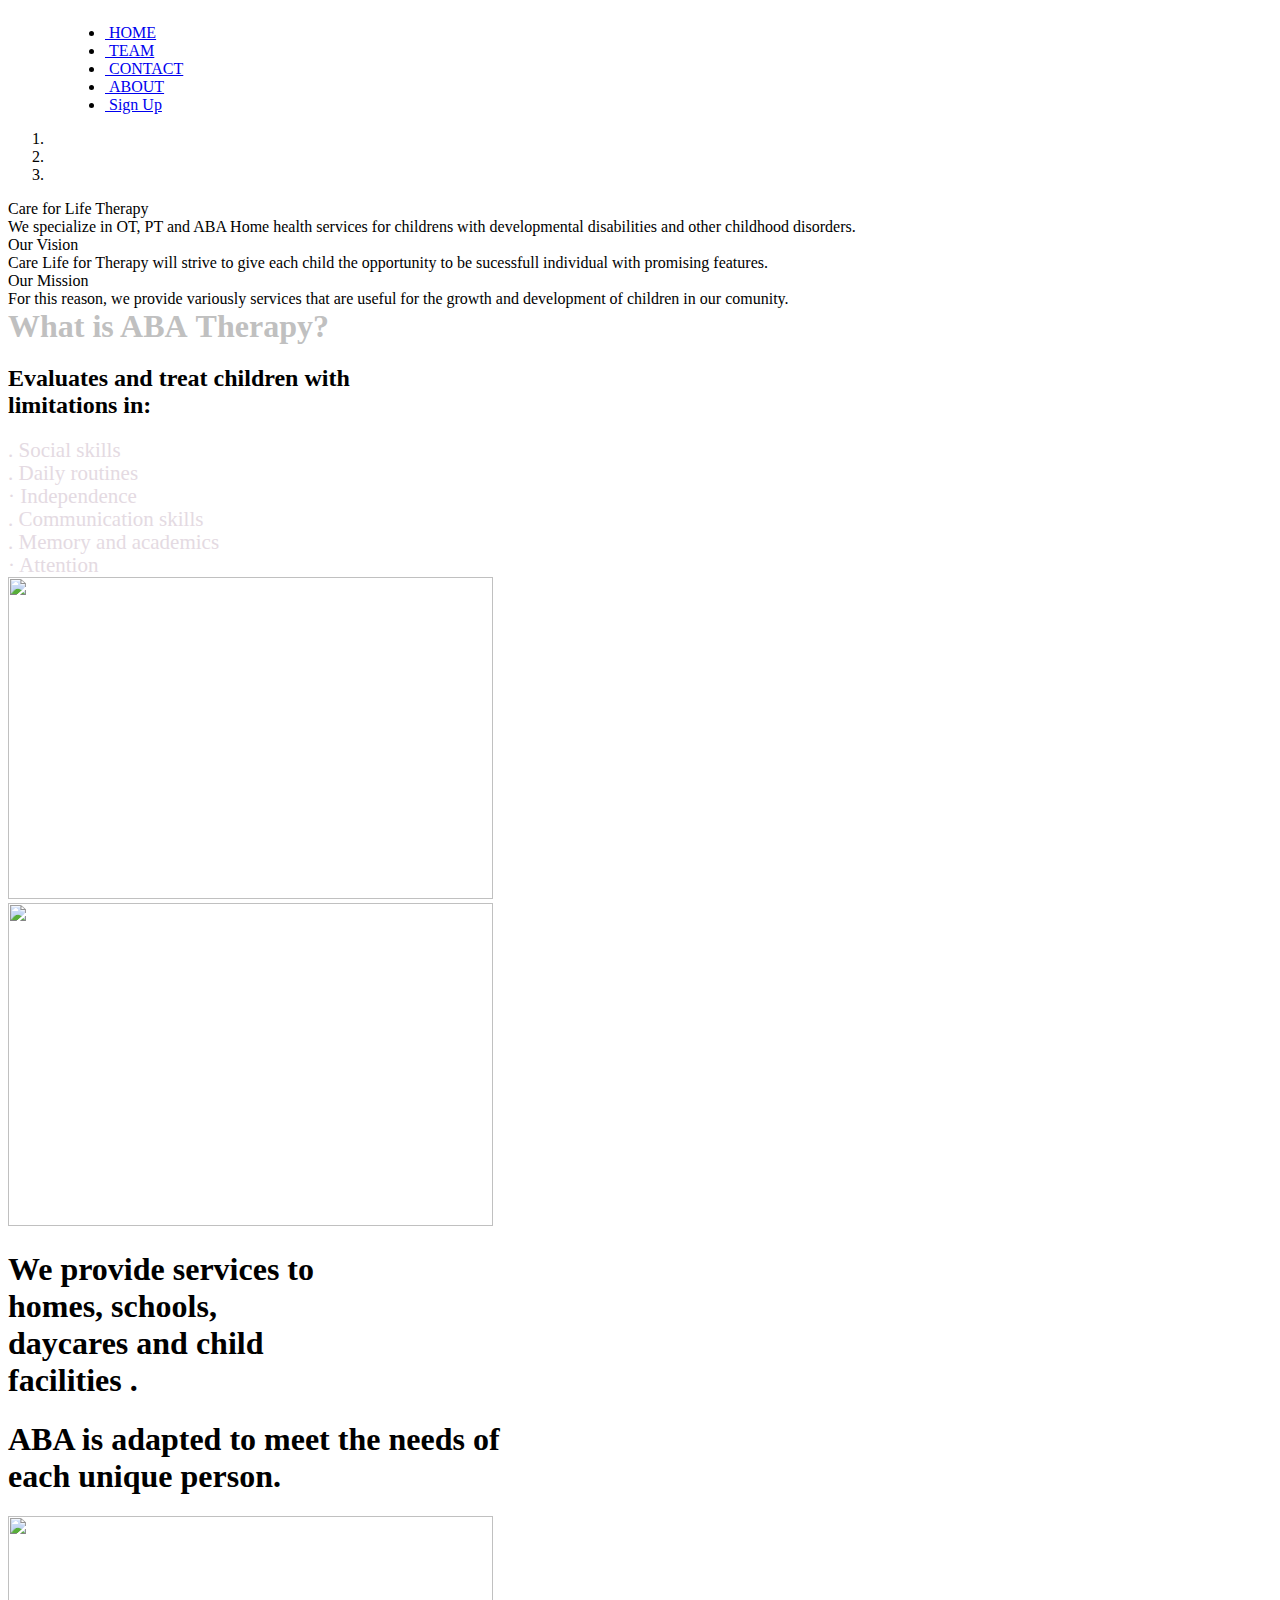
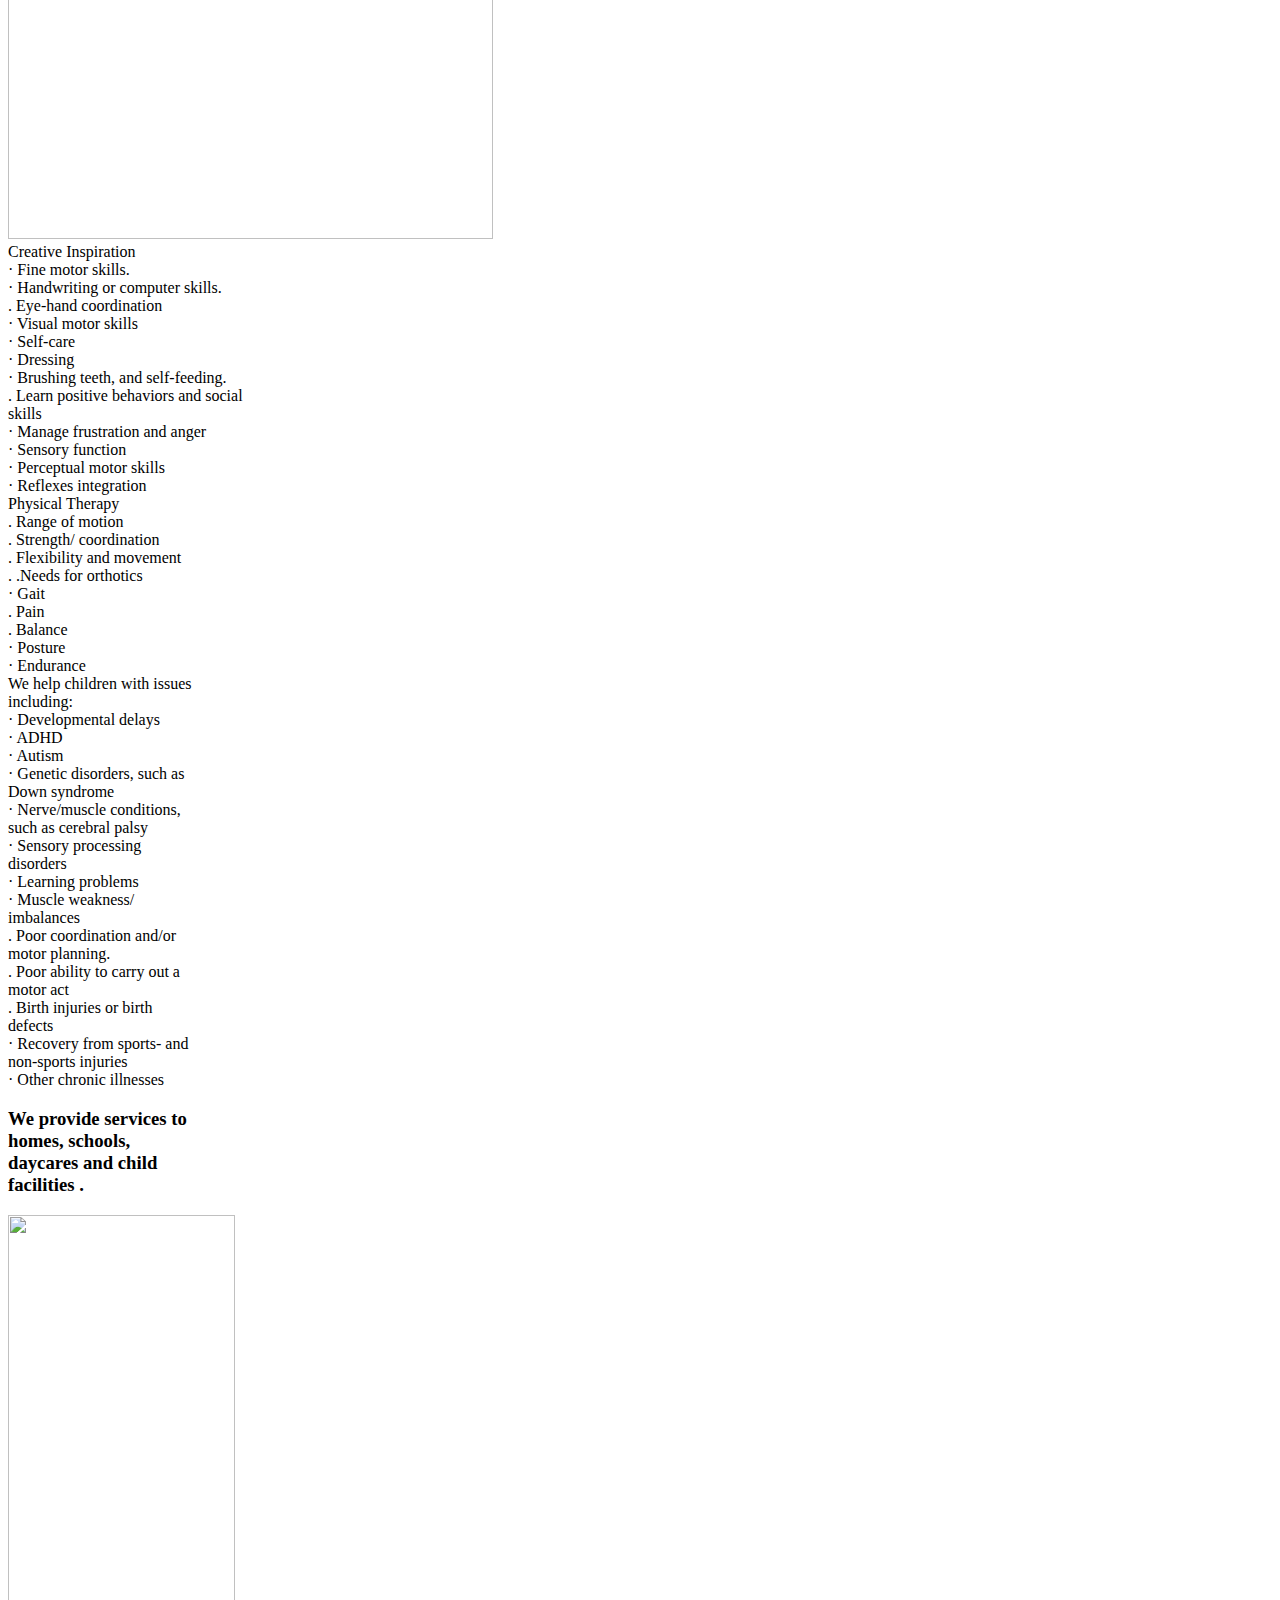
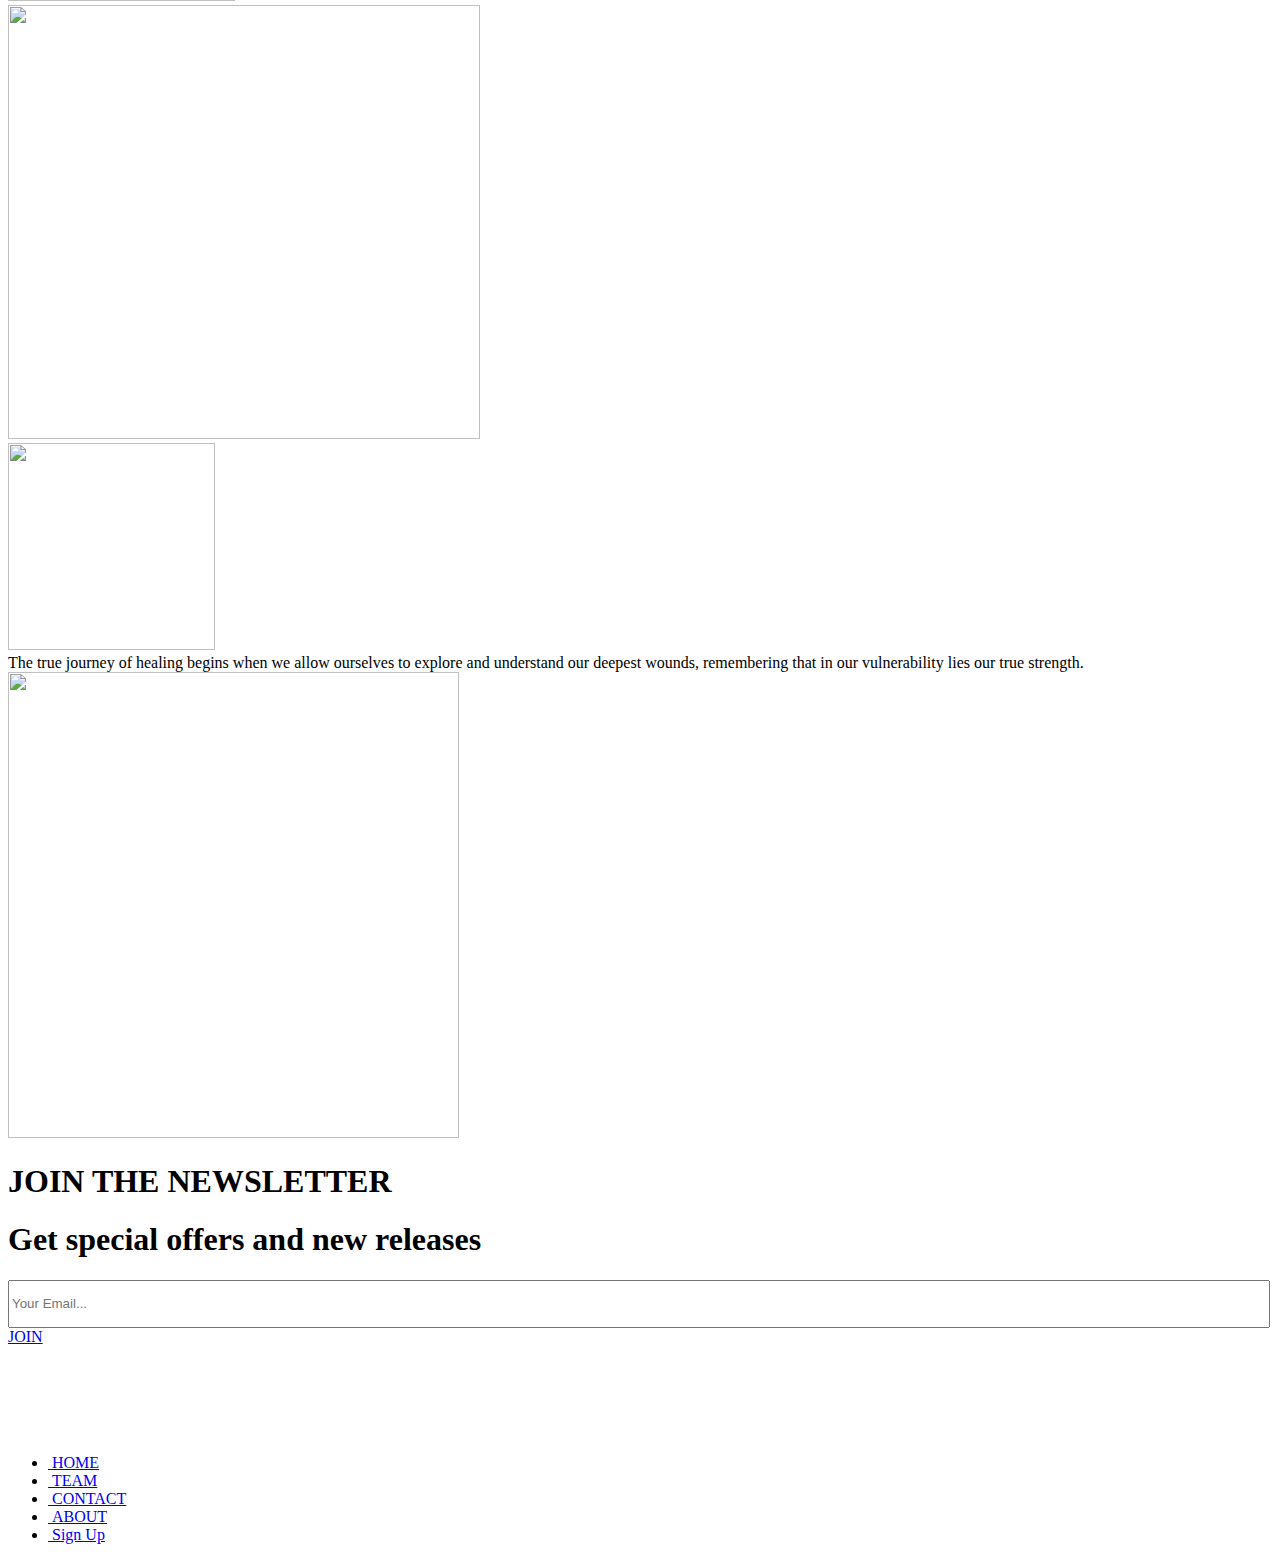
==== index.html @ 5c07faf8 "Add files via upload" ====
<!doctype html>
<html lang="en">
<head>
<meta charset="utf-8">
<title>Care for Life | ABA Therapy</title>
<meta name="author" content="José Adrian Pupo Montero" />
<meta name="viewport" content="width=device-width, initial-scale=1.0">
<link rel="icon" href="img/abalogo.png" type="image/png"/>
<link href="css/fontawesome6.min.css" rel="stylesheet">
<link href="css/teraphy.css" rel="stylesheet">
<link href="css/style.css" rel="stylesheet">
<script src="js/jquery-1.12.4.min.js"></script>
<script src="js/jquery.ui.effect.min.js"></script>
<script src="js/popper.min.js"></script>
<script src="js/bootstrap.min.js"></script>
<script src="js/overlay.min.js"></script>
<script src="js/script.js"></script>
</head>
<body>
   <div id="wb_headerContainer">
      <div id="headerContainer">
         <div id="wb_headerMenu2" style="display:inline-block;width:53px;height:39px;z-index:0;">
            <a href="#" id="headerMenu2">
               <span class="line"></span>
               <span class="line">
               </span><span class="line"></span>
            </a>
         </div>
         <nav id="wb_headerMenu1" style="display:inline-block;width:579px;height:40px;z-index:1;">
            <ul id="headerMenu1" role="menubar" class="nav">
               <li role="menuitem" class="nav-item firstmain"><a class="nav-link" href="#welcomeLayoutGrid" target="_self"><i class="fa fa-home"></i>&nbsp;HOME</a>               </li>
               <li role="menuitem" class="nav-item"><a class="nav-link" href="#teamLayoutGrid" target="_self"><i class="fa fa-people-group"></i>&nbsp;TEAM</a>               </li>
               <li role="menuitem" class="nav-item"><a class="nav-link" href="#collageFlexGrid" target="_self"><i class="fa fa-phone-square"></i>&nbsp;CONTACT</a>               </li>
               <li role="menuitem" class="nav-item"><a class="nav-link" href="#aboutLayoutGrid1" target="_self"><i class="fa fa-address-book"></i>&nbsp;ABOUT</a>               </li>
               <li role="menuitem" class="nav-item"><a class="nav-link" href="login.php" target="_self"><i class="fa fa-regular fa-money-bill-1"></i>&nbsp;Sign Up</a>               </li>
            </ul>
         </nav>
      </div>
   </div>
   <div id="wb_welcomeLayoutGrid">
      <div id="welcomeLayoutGrid-overlay"></div>
      <div id="welcomeLayoutGrid">
         <div class="col-1">
            <div id="wb_welcomeCarousel">
               <div id="welcomeCarousel" class="carousel slide" data-bs-ride="carousel">
                  <ol class="carousel-indicators">
                     <li data-bs-target="#welcomeCarousel" data-bs-slide-to="0" class="active"></li>
                     <li data-bs-target="#welcomeCarousel" data-bs-slide-to="1"></li>
                     <li data-bs-target="#welcomeCarousel" data-bs-slide-to="2"></li>
                  </ol>
                  <div class="carousel-inner">
                     <div class="carousel-item frame-1 active">
                        <div class="carousel-item-inner">
                           <div id="wb_welcomeCard1" style="display:flex;width:100%;z-index:2;" class="card">
                              <div id="welcomeCard1-card-body">
                                 <div id="welcomeCard1-card-item0">Care for Life Therapy</div>
                                 <div id="welcomeCard1-card-item1">We specialize in OT, PT and ABA Home health services for childrens with developmental disabilities and other childhood disorders.</div>
                              </div>
                           </div>
                        </div>
                     </div>
                     <div class="carousel-item frame-2">
                        <div class="carousel-item-inner">
                           <div id="wb_welcomeCard2" style="display:flex;width:100%;z-index:3;" class="card">
                              <div id="welcomeCard2-card-body">
                                 <div id="welcomeCard2-card-item0">Our Vision</div>
                                 <div id="welcomeCard2-card-item1">Care Life for Therapy will strive to give each child the opportunity to be sucessfull individual with promising features.</div>
                              </div>
                           </div>
                        </div>
                     </div>
                     <div class="carousel-item frame-3">
                        <div class="carousel-item-inner">
                           <div id="wb_welcomeCard3" style="display:flex;width:100%;z-index:4;" class="card">
                              <div id="welcomeCard3-card-body">
                                 <div id="welcomeCard3-card-item0">Our Mission</div>
                                 <div id="welcomeCard3-card-item1">For this reason, we provide variously services that are useful for the growth and development of children in our comunity.</div>
                              </div>
                           </div>
                        </div>
                     </div>
                  </div>
               </div>
            </div>
         </div>
      </div>
   </div>
   <div id="wb_quoteContainer">
      <div id="quoteContainer">
         <div id="wb_Text1">
            <span style="color:#C0C0C0;font-family:'Open Sans';font-size:32px;"><strong>What is ABA</strong></span><span style="color:#C0C0C0;font-family:Calibri;font-size:32px;"><strong> </strong></span><span style="color:#C0C0C0;font-family:'Open Sans';font-size:32px;"><strong>Therapy?</strong></span>
         </div>
      </div>
   </div>
   <div id="wb_aboutLayoutGrid1">
      <div id="aboutLayoutGrid1">
         <div class="col-1">
            <div class="col-1-padding">
               <div id="wb_aboutHeading1" style="display:block;width:100%;z-index:10;">
                  <h2 id="aboutHeading1">Evaluates and treat children with <br>limitations in:</h2>
               </div>
               <div id="wb_aboutText1">
                  <span style="color:#E4DAE2;font-family:'Open Sans';font-size:21px;line-height:23px;">. Social skills<br>. Daily routines<br></span><span style="color:#E4DAE2;font-family:Calibri;font-size:21px;line-height:23px;">· Independence<br>. Communication skills<br>. Memory and academics<br>· Attention</span>
               </div>
            </div>
         </div>
         <div class="col-2">
            <div id="wb_aboutImage1" style="display:block;width:100%;height:auto;z-index:12;">
               <img src="images/terapeuta1.jpg" id="aboutImage1" alt="" width="485" height="322">
            </div>
         </div>
      </div>
   </div>
   <div id="wb_aboutLayoutGrid2">
      <div id="aboutLayoutGrid2">
         <div class="col-1">
            <div id="wb_Image2" style="display:block;width:100%;height:auto;z-index:13;">
               <img src="images/terapeuta2.jpg" id="Image2" alt="" width="485" height="323">
            </div>
         </div>
         <div class="col-2">
            <div class="col-2-padding">
               <div id="wb_aboutHeading2" style="display:block;width:100%;z-index:14;">
                  <h1 id="aboutHeading2">We provide services to<br>homes, schools,<br>daycares and child<br>facilities .</h1>
               </div>
            </div>
         </div>
      </div>
   </div>
   <div id="wb_aboutLayoutGrid3">
      <div id="aboutLayoutGrid3">
         <div class="col-1">
            <div class="col-1-padding">
               <div id="wb_aboutHeading3" style="display:block;width:100%;z-index:15;">
                  <h1 id="aboutHeading3">ABA is adapted to meet the needs of<br>each unique person.</h1>
               </div>
            </div>
         </div>
         <div class="col-2">
            <div id="wb_Image3" style="display:block;width:100%;height:auto;z-index:16;">
               <img src="images/terapeuta3.jpg" id="Image3" alt="" width="485" height="323">
            </div>
         </div>
      </div>
   </div>
   <div id="wb_featuresLayoutGrid">
      <div id="featuresLayoutGrid">
         <div class="row">
            <div class="col-1">
               <div class="col-1-padding">
                  <div id="wb_featuresCard1" style="display:flex;width:100%;z-index:17;" class="card">
                     <div id="featuresCard1-card-body">
                        <div id="featuresCard1-card-item0"><a href="index.html"><i class="fa fa-hand-holding-medical"></i></a></div>
                        <div id="featuresCard1-card-item1">Creative Inspiration</div>
                        <div id="featuresCard1-card-item2">· Fine motor skills.<br>· Handwriting or computer skills.<br>. Eye-hand coordination<br>· Visual motor skills<br>· Self-care<br>· Dressing<br>· Brushing teeth, and self-feeding.<br>. Learn positive behaviors and social<br> skills <br>· Manage frustration and anger<br>· Sensory function<br>· Perceptual motor skills<br>· Reflexes integration</div>
                     </div>
                  </div>
               </div>
            </div>
            <div class="col-2">
               <div class="col-2-padding">
                  <div id="wb_featuresCard2" style="display:flex;width:100%;z-index:18;" class="card">
                     <div id="featuresCard2-card-body">
                        <div id="featuresCard2-card-item0"><a href="index.html"><i class="fa fa-prescription-bottle-medical"></i></a></div>
                        <div id="featuresCard2-card-item1">Physical Therapy</div>
                        <div id="featuresCard2-card-item2">. Range of motion<br>. Strength/ coordination<br>. Flexibility and movement<br>. .Needs for orthotics<br>· Gait<br>. Pain<br>. Balance<br>· Posture<br>· Endurance</div>
                     </div>
                  </div>
               </div>
            </div>
            <div class="col-3">
               <div class="col-3-padding">
                  <div id="wb_featuresCard3" style="display:flex;width:100%;z-index:19;" class="card">
                     <div id="featuresCard3-card-body">
                        <div id="featuresCard3-card-item0"><a href="index.html"><i class="fa fa-house-medical-flag"></i></a></div>
                        <div id="featuresCard3-card-item1">We help children with issues <br>including:</div>
                        <div id="featuresCard3-card-item2">· Developmental delays<br>· ADHD<br>· Autism<br>· Genetic disorders, such as<br>Down syndrome<br>· Nerve/muscle conditions,<br>such as cerebral palsy<br>· Sensory processing<br>disorders<br>· Learning problems<br>· Muscle weakness/<br>imbalances<br>. Poor coordination and/or<br>motor planning.<br>. Poor ability to carry out a<br>motor act<br>. Birth injuries or birth<br>defects<br>· Recovery from sports- and<br>non-sports injuries<br>· Other chronic illnesses</div>
                     </div>
                  </div>
               </div>
            </div>
         </div>
      </div>
   </div>
   <div id="collageFlexGrid">
      <div id="collageFlexGrid-grid">
         <div class="item-0">
            <div id="wb_collageHeading1" style="display:block;width:100%;z-index:20;">
               <h3 id="collageHeading1">We provide services to<br>homes, schools,<br>daycares and child<br>facilities .</h3>
            </div>
         </div>
         <div class="item-1">
            <div id="wb_collageImage1" style="display:block;width:100%;height:auto;z-index:21;">
               <img src="images/child.jpeg" id="collageImage1" alt="" width="227" height="386">
            </div>
         </div>
         <div class="item-3">
            <div id="wb_collageImage2" style="display:inline-block;width:472px;height:433px;z-index:22;">
               <img src="images/contact.png" id="collageImage2" alt="" width="472" height="434">
            </div>
         </div>
         <div class="item-2">
            <div id="wb_collageImage3" style="display:block;width:100%;height:auto;z-index:23;">
               <img src="images/CIRCULO%202.png" id="collageImage3" alt="" width="207" height="207">
            </div>
         </div>
      </div>
   </div>
   <div id="wb_joinLayoutGrid">
      <div id="joinLayoutGrid">
         <div class="col-1">
            <div id="wb_joinCard" style="display:flex;width:100%;z-index:24;" class="card">
               <div id="joinCard-card-body">
                  <div id="joinCard-card-item0"><i class="fa fa-quote-left"></i></div>
                  <div id="joinCard-card-item1">The true journey of healing begins when we allow ourselves to explore and understand our deepest wounds, remembering that in our vulnerability lies our true strength.</div>
               </div>
            </div>
         </div>
         <div class="col-2">
            <div id="wb_Image1" style="display:block;width:100%;height:auto;z-index:25;">
               <img src="images/main3.png" id="Image1" alt="" class="h1" width="451" height="466">
            </div>
         </div>
      </div>
   </div>
   <div id="wb_newsletterContainer">
      <div id="newsletterContainer">
         <div id="wb_newsletterHeading1" style="display:block;z-index:26;">
            <h1 id="newsletterHeading1">JOIN THE NEWSLETTER</h1>
         </div>
         <div id="wb_newsletterHeading2" style="display:block;z-index:27;">
            <h1 id="newsletterHeading2">Get special offers and new releases</h1>
         </div>
      </div>
   </div>
   <div id="wb_contact">
      <form name="contact" method="post" action="mailto:yourname@yourdomain.com" enctype="text/plain" id="contact">
         <input type="text" id="newsletterEmail" style="display:block;width:calc(100% - 10px);height:42px;" name="Editbox1" value="" spellcheck="false" placeholder="Your Email...">
         <a id="newsletterButton" href="mailto:careforlifetherapy@gmail.com" style="display:block;height:42px;z-index:29;">JOIN</a>
      </form>
   </div>
   <div id="wb_footer">
      <div id="footer">
         <div id="wb_footerText">
            <span style="color:#FFFFFF;font-family:'Open Sans';font-size:13px;">About - Contact - Terms of Use - Privacy Policy<br>© </span><span style="color:#FFFFFF;font-family:Calibri;font-size:13px;">Care for Life</span><span style="color:#FFFFFF;font-family:'Open Sans';font-size:13px;"> 2024. All Rights Reserved.</span>
         </div>
         <div id="wb_footerIcon1" style="display:inline-block;width:28px;height:28px;text-align:center;z-index:31;">
            <a href="mailto://careforlifetherapy@gmail.com" rel="sponsored" target="_blank"><div id="footerIcon1"><i class="fa fa-regular fa-envelope"></i></div></a>
         </div>
         <div id="wb_footerIcon2" style="display:inline-block;width:28px;height:28px;text-align:center;z-index:32;">
            <a href="tel://+13054963578" rel="sponsored"><div id="footerIcon2"><i class="fa fa-phone"></i></div></a>
         </div>
         <div id="wb_footerIcon3" style="display:inline-block;width:28px;height:28px;text-align:center;z-index:33;">
            <a href="http://instagram.com/carefolifetherapy" rel="sponsored" target="_blank"><div id="footerIcon3"><i class="fa fa-brands fa-instagram"></i></div></a>
         </div>
         <div id="wb_footerIcon4" style="display:inline-block;width:28px;height:28px;text-align:center;z-index:34;">
            <a href="tel://+17865649660"><div id="footerIcon4"><i class="fa fa-phone-volume"></i></div></a>
         </div>
      </div>
   </div>
   <div id="headerMenu2-overlay">
      <div class="headerMenu2">
         <ul class="drilldown-menu" role="menu">
            <li><a role="menuitem" href="#welcomeLayoutGrid" class="headerMenu2-effect"><i class="fa fa-home overlay-icon"></i>&nbsp;HOME</a></li>
            <li><a role="menuitem" href="#teamLayoutGrid" class="headerMenu2-effect"><i class="fa fa-people-group overlay-icon"></i>&nbsp;TEAM</a></li>
            <li><a role="menuitem" href="#newsletterContainer" class="headerMenu2-effect"><i class="fa fa-phone-square overlay-icon"></i>&nbsp;CONTACT</a></li>
            <li><a role="menuitem" href="#aboutLayoutGrid1" class="headerMenu2-effect"><i class="fa fa-address-book overlay-icon"></i>&nbsp;ABOUT</a></li>
            <li role="menuitem" class="nav-item"><a class="nav-link" href="login.php" target="_self"><i class="fa fa-regular fa-money-bill-1"></i>&nbsp;Sign Up</a>               </li>
         </ul>
      </div>
      <a class="close-button" id="headerMenu2-close" href="#" role="button" aria-hidden="true"><span></span></a>
   </div>
</body>
</html>
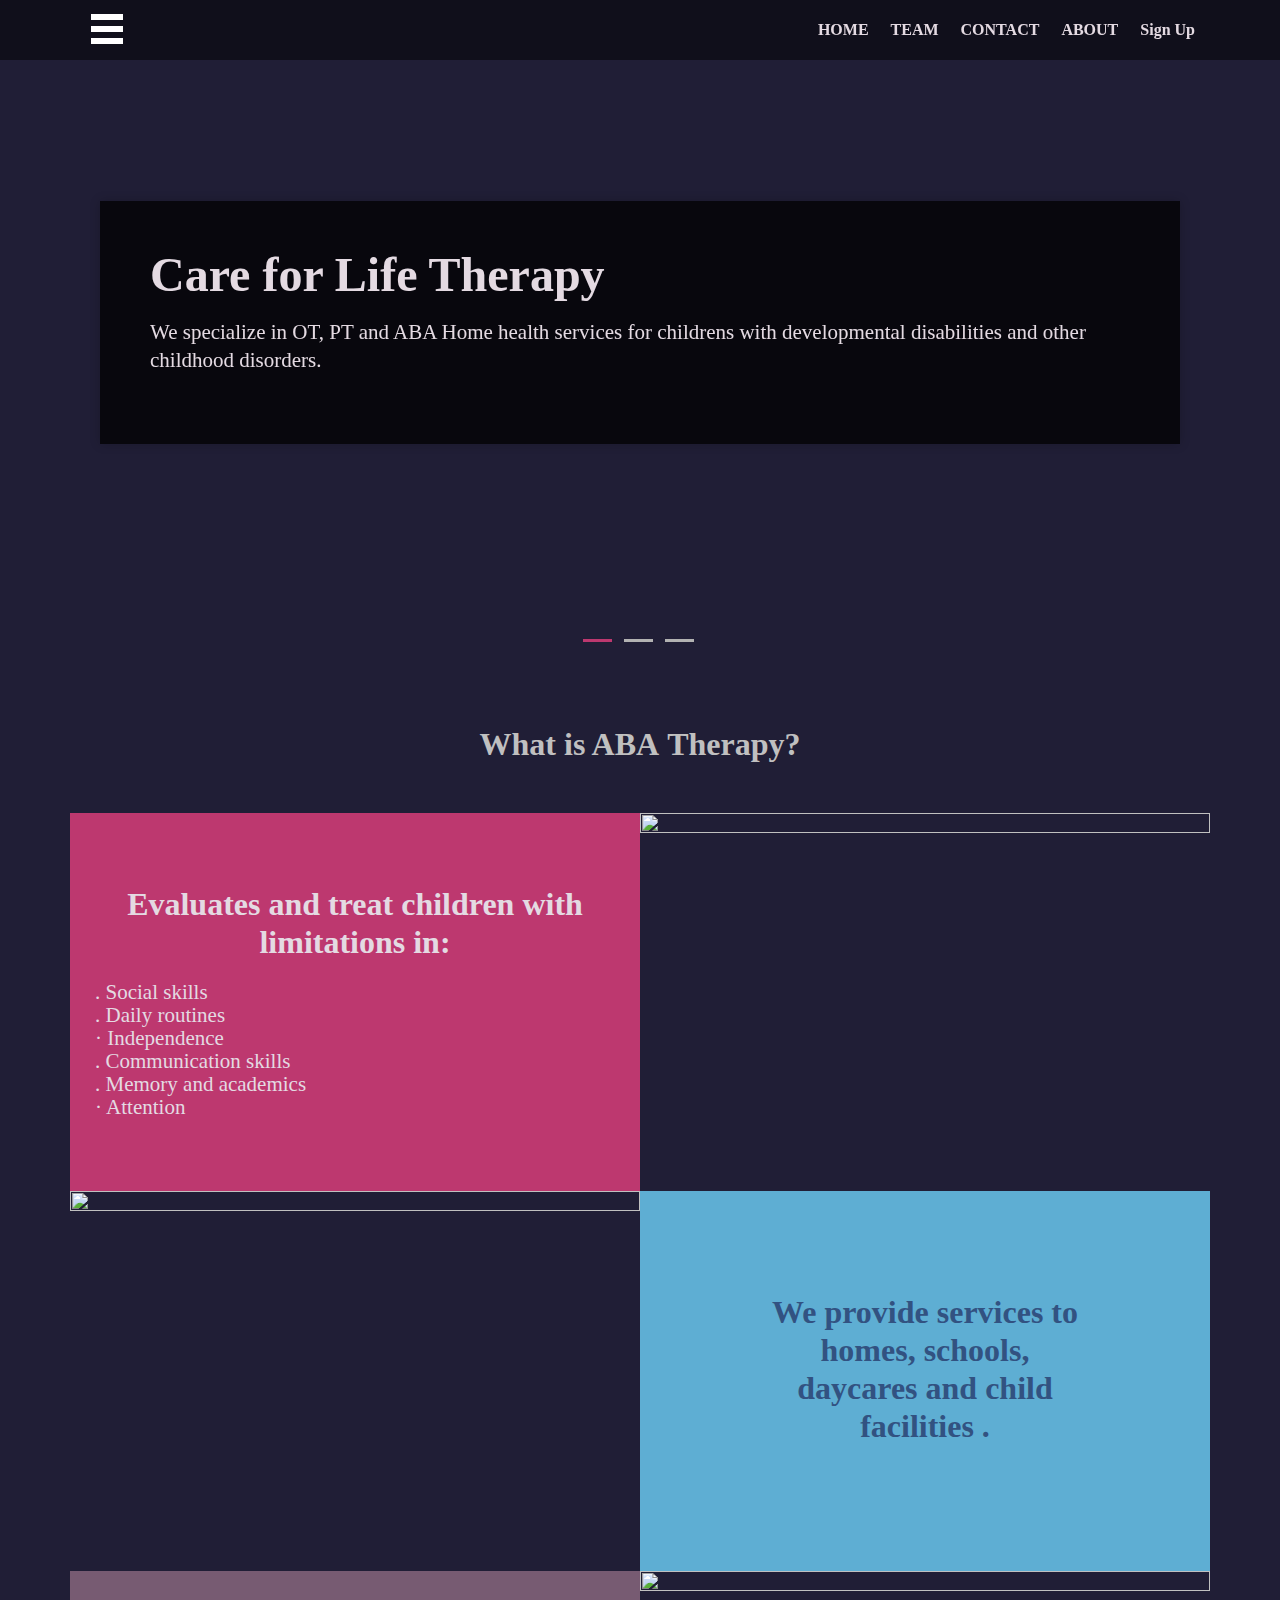
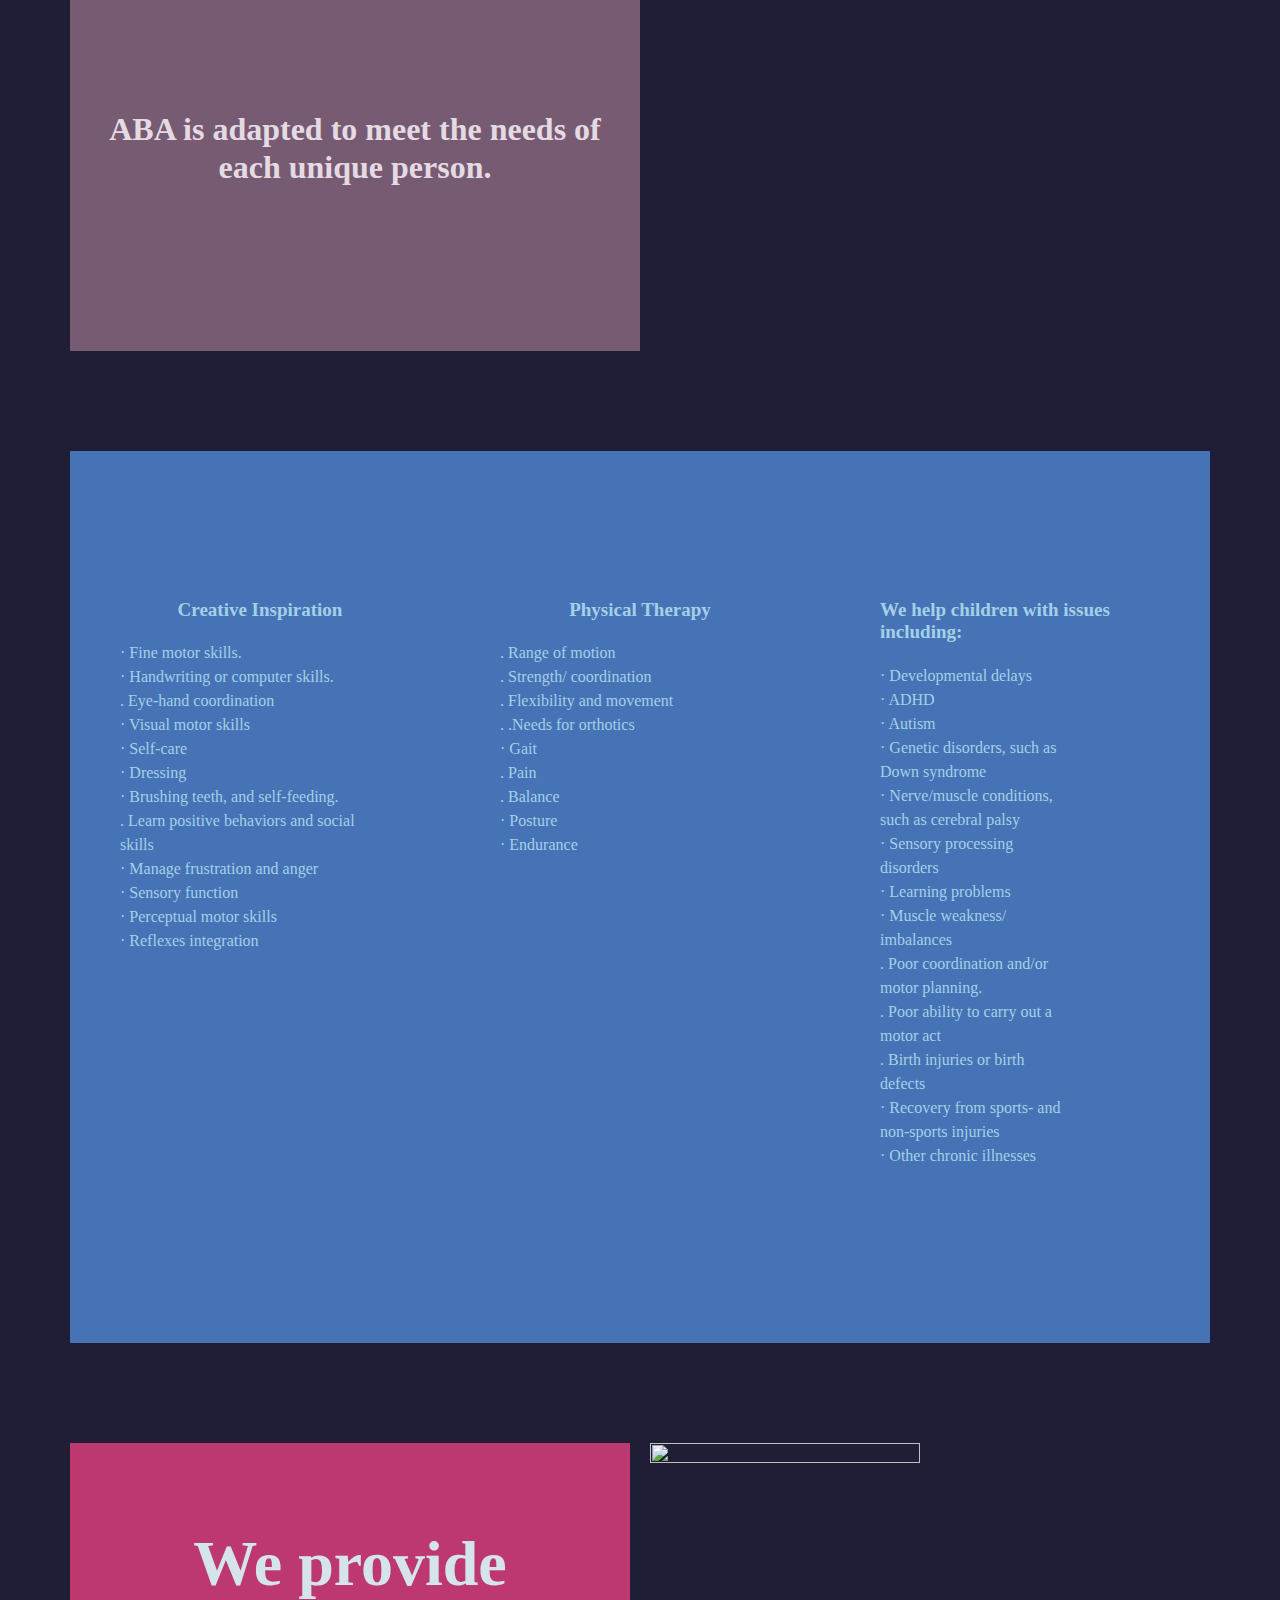
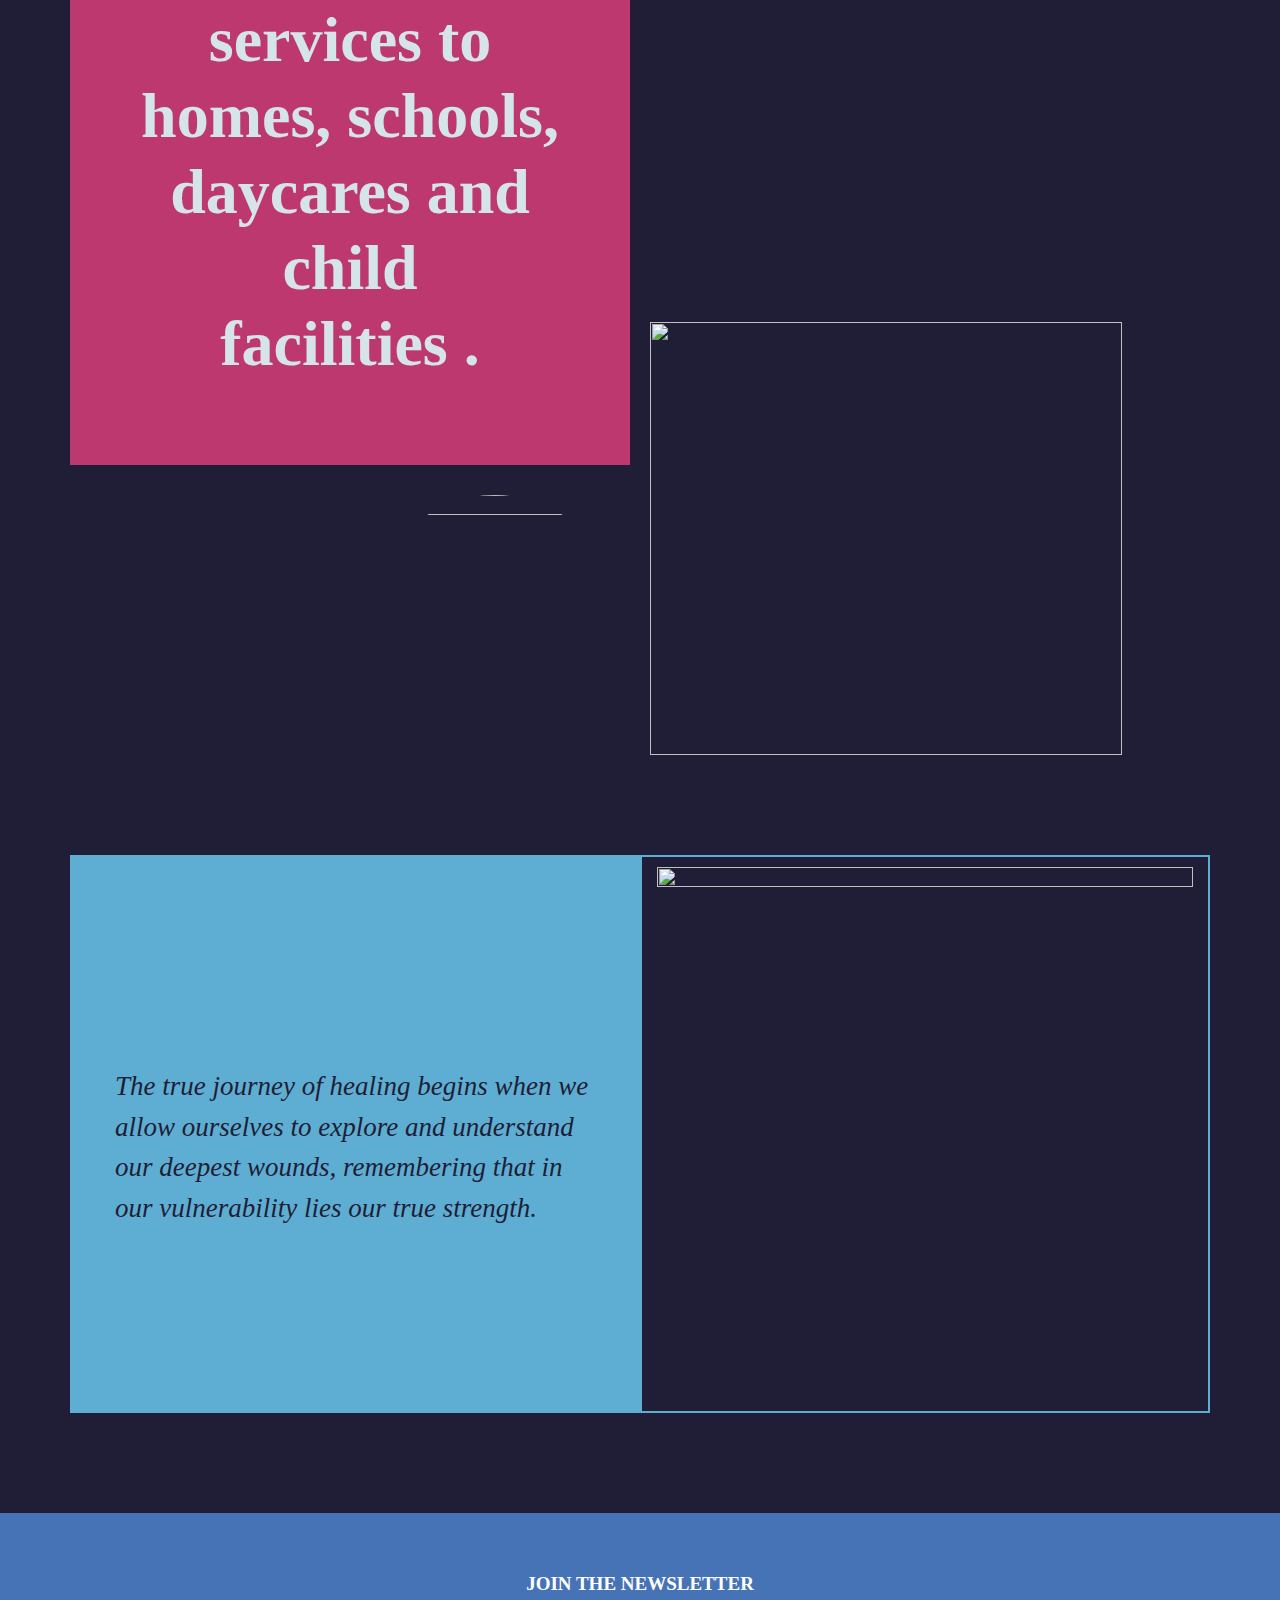
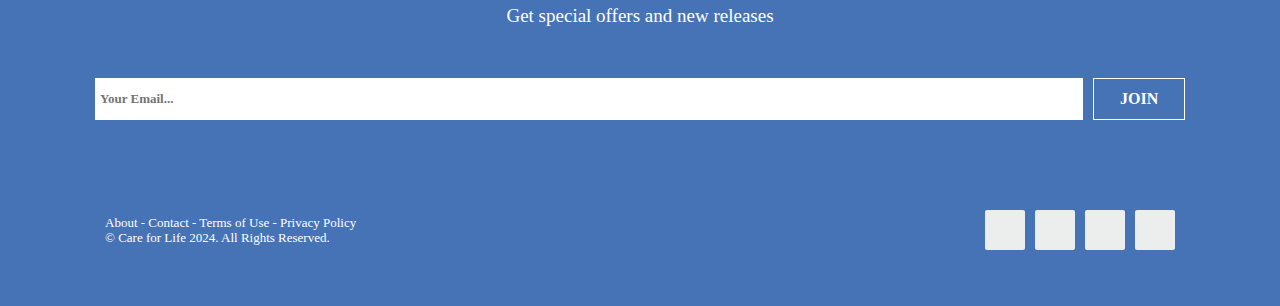
==== commit bf25fa54: "Update index.html" ====
--- a/index.html
+++ b/index.html
@@ -5,8 +5,8 @@
 <title>Care for Life | ABA Therapy</title>
 <meta name="author" content="José Adrian Pupo Montero" />
 <meta name="viewport" content="width=device-width, initial-scale=1.0">
-<link rel="icon" href="img/abalogo.png" type="image/png"/>
-<link href="css/fontawesome6.min.css" rel="stylesheet">
+<link rel="icon" href="images/abalogo.png" type="image/png"/>
+ <link rel="stylesheet" href="https://use.fontawesome.com/releases/v6.0.0-beta2/css/all.css">
 <link href="css/teraphy.css" rel="stylesheet">
 <link href="css/style.css" rel="stylesheet">
 <script src="js/jquery-1.12.4.min.js"></script>
@@ -271,4 +271,4 @@
       <a class="close-button" id="headerMenu2-close" href="#" role="button" aria-hidden="true"><span></span></a>
    </div>
 </body>
-</html>+</html>
--- a/css/teraphy.css
+++ b/css/teraphy.css
@@ -0,0 +1,84 @@
+h1, .h1{
+   font-family: "Open Sans";
+   font-weight: bold;
+   font-size: 32px;
+   text-decoration: none;
+   color: #000000;
+   --color: #dad6d6;
+   background-color: transparent;
+   margin: 0 0 0 0;
+   padding: 0 0 0 0;
+   display: inline;
+}
+
+h2, .h2{
+   font-family: "Open Sans";
+   font-weight: bold;
+   font-size: 27px;
+   text-decoration: none;
+   color: #000000;
+   --color: #000000;
+   background-color: transparent;
+   margin: 0 0 0 0;
+   padding: 0 0 0 0;
+   display: inline;
+}
+
+h3, .h3{
+   font-family: "Open Sans";
+   font-size: 24px;
+   text-decoration: none;
+   color: #000000;
+   --color: #000000;
+   background-color: transparent;
+   margin: 0 0 0 0;
+   padding: 0 0 0 0;
+   display: inline;
+}
+
+h4, .h4{
+   font-family: "Open Sans";
+   font-size: 21px;
+   font-style: italic;
+   text-decoration: none;
+   color: #000000;
+   --color: #000000;
+   background-color: transparent;
+   margin: 0 0 0 0;
+   padding: 0 0 0 0;
+   display: inline;
+}
+
+h5, .h5{
+   font-family: "Open Sans";
+   font-size: 19px;
+   text-decoration: none;
+   color: #000000;
+   --color: #000000;
+   background-color: transparent;
+   margin: 0 0 0 0;
+   padding: 0 0 0 0;
+   display: inline;
+}
+
+h6, .h6{
+   font-family: "Open Sans";
+   font-size: 16px;
+   text-decoration: none;
+   color: #000000;
+   --color: #000000;
+   background-color: transparent;
+   margin: 0 0 0 0;
+   padding: 0 0 0 0;
+   display: inline;
+}
+
+.CustomStyle{
+   font-family: "Courier New";
+   font-weight: bold;
+   font-size: 16px;
+   text-decoration: none;
+   color: #2E74B5;
+   --color: #2E74B5;
+   background-color: transparent;
+}--- a/css/style.css
+++ b/css/style.css
@@ -0,0 +1,2218 @@
+body
+{
+   background-color: #201E36;
+   color: #000000;
+   font-family: "Open Sans";
+   font-weight: normal;
+   font-size: 13px;
+   line-height: 1.1875;
+   margin: 0;
+   padding: 0;
+}
+#wb_headerContainer
+{
+   background-color: rgba(0,0,0,0.50);
+   background-image: none;
+   border: 0px solid #CCCCCC;
+   border-radius: 0px;
+   box-sizing: border-box;
+   position: fixed;
+   left: 0;
+   top: 0;
+   z-index: 7777;
+   width: 100%;
+}
+#headerContainer
+{
+   display: flex;
+   padding: 10px 10px 10px 10px;
+   flex-direction: row;
+   flex-wrap: wrap;
+   justify-content: space-between;
+   align-items: center;
+   align-content: flex-start;
+   margin-top: 0px;
+   margin-bottom: 0px;
+   margin-right: auto;
+   margin-left: auto;
+   max-width: 1140px;
+   box-sizing: border-box;
+   font-size: 0;
+}
+#wb_welcomeLayoutGrid
+{
+   clear: both;
+   position: relative;
+   table-layout: fixed;
+   display: table;
+   text-align: center;
+   width: 100%;
+   height: 75vh;
+   background-color: transparent;
+   background-image: none;
+   border: 0px solid #CCCCCC;
+   border-radius: 0px;
+   box-sizing: border-box;
+   margin: 0;
+}
+#welcomeLayoutGrid
+{
+   box-sizing: border-box;
+   height: 75vh;
+   display: flex;
+   flex-direction: row;
+   flex-wrap: wrap;
+   padding: 0;
+   margin-right: auto;
+   margin-left: auto;
+}
+#welcomeLayoutGrid > .col-1
+{
+   box-sizing: border-box;
+   font-size: 0;
+   min-height: 1px;
+   padding-right: 0px;
+   padding-left: 0px;
+   position: relative;
+}
+#welcomeLayoutGrid > .col-1
+{
+   flex: 0 0 auto;
+}
+#welcomeLayoutGrid > .col-1
+{
+   background-color: transparent;
+   background-image: none;
+   border: 0px solid #FFFFFF;
+   border-radius: 0px;
+   flex-basis: 100%;
+   max-width: 100%;
+   display: flex;
+   flex-wrap: wrap;
+   align-content: center;
+   align-self: stretch;
+   align-items: center;
+   justify-content: center;
+   text-align: center;
+}
+@media (max-width: 480px)
+{
+#welcomeLayoutGrid > .col-1
+{
+   flex-basis: 100% !important;
+   max-width: 100% !important;
+}
+}
+#wb_welcomeCarousel
+{
+   background-color: transparent;
+   background-image: none;
+   border-radius: 0px;
+   margin: 0;
+}
+#wb_welcomeCarousel
+{
+   box-sizing: border-box;
+   width: 100%;
+   height: 75vh;
+}
+#welcomeCarousel
+{
+   position: relative;
+   margin: 0;
+   line-height: 1;
+   height: 100%;
+   box-sizing: border-box;
+}
+#welcomeCarousel .carousel-inner
+{
+   overflow: hidden;
+   width: 100%;
+   height: 100%;
+   position: relative;
+}
+.carousel.pointer-event
+{
+   -ms-touch-action: pan-y;
+   touch-action: pan-y;
+}
+#welcomeCarousel .carousel-inner::after
+{
+   display: block;
+   clear: both;
+   content: "";
+}
+#welcomeCarousel .carousel-inner > .carousel-item
+{
+   display: none;
+   position: relative;
+   float: left;
+   width: 100%;
+   margin-right: -100%;
+   -webkit-backface-visibility: hidden;
+   backface-visibility: hidden;
+   opacity: 0;
+   transition: opacity 500ms ease-in-out;
+   height: 100%;
+   text-align: center;
+}
+#welcomeCarousel .carousel-item-inner
+{
+   padding: 20px 100px 50px 100px;
+   display: flex;
+   align-items: center;
+   flex-direction: column;
+   justify-content: center;
+   height: 100%;
+   box-sizing: border-box;
+}
+#welcomeCarousel .carousel-inner > .carousel-item > img, #welcomeCarousel .carousel-inner > .carousel-item > a > img
+{
+   display: block;
+   line-height: 1;
+}
+#welcomeCarousel .carousel-inner > .active, #welcomeCarousel .carousel-inner > .carousel-item-next, #welcomeCarousel .carousel-inner > .carousel-item-prev
+{
+   display: block;
+}
+#welcomeCarousel .carousel-inner > .active
+{
+   opacity: 1;
+   z-index: 1;
+}
+#welcomeCarousel .carousel-inner > .carousel-item-next, #welcomeCarousel .carousel-inner > .carousel-item-prev
+{
+   position: absolute;
+   top: 0;
+   width: 100%;
+}
+#welcomeCarousel .carousel-inner > .carousel-item-next.carousel-item-start, #welcomeCarousel .carousel-inner > .carousel-item-prev.carousel-item-end
+{
+   opacity: 1;
+   z-index: 1;
+}
+#welcomeCarousel .carousel-inner > .active.carousel-item-start, #welcomeCarousel .carousel-inner > .active.carousel-item-end
+{
+   opacity: 0;
+   z-index: 0;
+   transition: opacity 1000ms;
+}
+#welcomeCarousel .carousel-indicators
+{
+   list-style: none;
+   bottom: 0;
+   padding: 0;
+   margin: 0;
+   position: absolute;
+   margin-left: -63px;
+   left: 50%;
+   vertical-align: middle;
+   z-index: 999;
+}
+#welcomeCarousel .carousel-indicators li
+{
+   display: block;
+   float: left;
+   margin: 6px 6px 6px 6px;
+   width: 29px;
+   height: 3px;
+   cursor: pointer;
+   text-indent: -999px;
+   background-color: rgba(178,178,178,1.00);
+   background-clip: padding-box;
+   box-sizing: content-box;
+   border-bottom: 27px solid transparent;
+}
+#welcomeCarousel .carousel-indicators .active
+{
+   background-color: rgba(189,56,111,1.00);
+}
+#welcomeCarousel .frame
+{
+   width: 970px;
+   display: inline-block;
+   float: left;
+   height: 508px;
+}
+#welcomeCarousel .frame-1
+{
+   background-color: transparent;
+   background-image: url('../images/bag%201.jpeg');
+   background-repeat: no-repeat;
+   background-position: center center;
+   background-size: cover;
+}
+#welcomeCarousel .frame-2
+{
+   background-color: transparent;
+   background-image: url('../images/bag%202.jpeg');
+   background-repeat: no-repeat;
+   background-position: center center;
+   background-size: cover;
+}
+#welcomeCarousel .frame-3
+{
+   background-color: transparent;
+   background-image: url('../images/terapeuta3.jpg');
+   background-repeat: no-repeat;
+   background-position: center center;
+   background-size: cover;
+}
+#wb_quoteContainer
+{
+   background-color: transparent;
+   background-image: none;
+   border: 0px solid #CCCCCC;
+   border-radius: 0px;
+   box-sizing: border-box;
+   position: relative;
+}
+#quoteContainer
+{
+   display: flex;
+   position: relative;
+   padding: 50px 10px 50px 10px;
+   flex-direction: column;
+   flex-wrap: nowrap;
+   justify-content: center;
+   align-items: center;
+   align-content: flex-start;
+   margin-top: 0px;
+   margin-bottom: 0px;
+   margin-right: auto;
+   margin-left: auto;
+   max-width: 1140px;
+   background-color: transparent;
+   background-image: none;
+   box-sizing: border-box;
+   font-size: 0;
+}
+#wb_aboutLayoutGrid1
+{
+   clear: both;
+   position: relative;
+   table-layout: fixed;
+   display: table;
+   text-align: center;
+   width: 100%;
+   background-color: transparent;
+   background-image: none;
+   border: 0px solid #CCCCCC;
+   border-radius: 0px;
+   box-sizing: border-box;
+   margin: 0;
+}
+#aboutLayoutGrid1
+{
+   box-sizing: border-box;
+   display: flex;
+   flex-direction: row;
+   flex-wrap: wrap;
+   padding: 0;
+   margin-right: auto;
+   margin-left: auto;
+   max-width: 1140px;
+}
+#aboutLayoutGrid1 > .col-1, #aboutLayoutGrid1 > .col-2
+{
+   box-sizing: border-box;
+   font-size: 0;
+   min-height: 1px;
+   padding-right: 0px;
+   padding-left: 0px;
+   position: relative;
+}
+#aboutLayoutGrid1 > .col-1, #aboutLayoutGrid1 > .col-2
+{
+   flex: 0 0 auto;
+}
+#aboutLayoutGrid1 > .col-1
+{
+   background-color: #BD386F;
+   background-image: none;
+   border: 0px solid #FFFFFF;
+   border-radius: 0px;
+   flex-basis: 50%;
+   max-width: 50%;
+   display: flex;
+   flex-wrap: wrap;
+   align-content: center;
+   align-self: stretch;
+   align-items: center;
+   justify-content: flex-start;
+   text-align: left;
+}
+#aboutLayoutGrid1 > .col-1 > .col-1-padding
+{
+   box-sizing: border-box;
+   width: 100%;
+   padding: 50px 25px 50px 25px;
+}
+#aboutLayoutGrid1 > .col-2
+{
+   background-color: transparent;
+   background-image: none;
+   border: 0px solid #FFFFFF;
+   border-radius: 0px;
+   flex-basis: 50%;
+   max-width: 50%;
+   display: flex;
+   flex-wrap: wrap;
+   align-content: center;
+   align-self: stretch;
+   align-items: center;
+   justify-content: flex-start;
+   text-align: left;
+}
+@media (max-width: 768px)
+{
+#aboutLayoutGrid1 > .col-1, #aboutLayoutGrid1 > .col-2
+{
+   flex-basis: 100% !important;
+   max-width: 100% !important;
+}
+}
+#wb_aboutLayoutGrid2
+{
+   clear: both;
+   position: relative;
+   table-layout: fixed;
+   display: table;
+   text-align: center;
+   width: 100%;
+   background-color: transparent;
+   background-image: none;
+   border: 0px solid #CCCCCC;
+   border-radius: 0px;
+   box-sizing: border-box;
+   margin: 0;
+}
+#aboutLayoutGrid2
+{
+   box-sizing: border-box;
+   display: flex;
+   flex-direction: row;
+   flex-wrap: wrap;
+   padding: 0;
+   margin-right: auto;
+   margin-left: auto;
+   max-width: 1140px;
+}
+#aboutLayoutGrid2 > .col-1, #aboutLayoutGrid2 > .col-2
+{
+   box-sizing: border-box;
+   font-size: 0;
+   min-height: 1px;
+   padding-right: 0px;
+   padding-left: 0px;
+   position: relative;
+}
+#aboutLayoutGrid2 > .col-1, #aboutLayoutGrid2 > .col-2
+{
+   flex: 0 0 auto;
+}
+#aboutLayoutGrid2 > .col-1
+{
+   background-color: transparent;
+   background-image: none;
+   border: 0px solid #FFFFFF;
+   border-radius: 0px;
+   flex-basis: 50%;
+   max-width: 50%;
+   display: flex;
+   flex-wrap: wrap;
+   align-content: flex-start;
+   align-self: stretch;
+   align-items: flex-start;
+   justify-content: flex-start;
+   text-align: left;
+}
+#aboutLayoutGrid2 > .col-2
+{
+   background-color: #5EAED3;
+   background-image: none;
+   border: 0px solid #FFFFFF;
+   border-radius: 0px;
+   flex-basis: 50%;
+   max-width: 50%;
+   display: flex;
+   flex-wrap: wrap;
+   align-content: center;
+   align-self: stretch;
+   align-items: center;
+   justify-content: flex-start;
+   text-align: left;
+}
+#aboutLayoutGrid2 > .col-2 > .col-2-padding
+{
+   box-sizing: border-box;
+   width: 100%;
+   padding: 50px 25px 50px 25px;
+}
+@media (max-width: 768px)
+{
+#aboutLayoutGrid2 > .col-1, #aboutLayoutGrid2 > .col-2
+{
+   flex-basis: 100% !important;
+   max-width: 100% !important;
+}
+}
+#wb_aboutLayoutGrid3
+{
+   clear: both;
+   position: relative;
+   table-layout: fixed;
+   display: table;
+   text-align: center;
+   width: 100%;
+   background-color: transparent;
+   background-image: none;
+   border: 0px solid #CCCCCC;
+   border-radius: 0px;
+   box-sizing: border-box;
+   margin: 0 0 100px 0 ;
+}
+#aboutLayoutGrid3
+{
+   box-sizing: border-box;
+   display: flex;
+   flex-direction: row;
+   flex-wrap: wrap;
+   padding: 0;
+   margin-right: auto;
+   margin-left: auto;
+   max-width: 1140px;
+}
+#aboutLayoutGrid3 > .col-1, #aboutLayoutGrid3 > .col-2
+{
+   box-sizing: border-box;
+   font-size: 0;
+   min-height: 1px;
+   padding-right: 0px;
+   padding-left: 0px;
+   position: relative;
+}
+#aboutLayoutGrid3 > .col-1, #aboutLayoutGrid3 > .col-2
+{
+   flex: 0 0 auto;
+}
+#aboutLayoutGrid3 > .col-1
+{
+   background-color: #775B72;
+   background-image: none;
+   border: 0px solid #FFFFFF;
+   border-radius: 0px;
+   flex-basis: 50%;
+   max-width: 50%;
+   display: flex;
+   flex-wrap: wrap;
+   align-content: center;
+   align-self: stretch;
+   align-items: center;
+   justify-content: flex-start;
+   text-align: left;
+}
+#aboutLayoutGrid3 > .col-1 > .col-1-padding
+{
+   box-sizing: border-box;
+   width: 100%;
+   padding: 50px 25px 50px 25px;
+}
+#aboutLayoutGrid3 > .col-2
+{
+   background-color: transparent;
+   background-image: none;
+   border: 0px solid #FFFFFF;
+   border-radius: 0px;
+   flex-basis: 50%;
+   max-width: 50%;
+   display: flex;
+   flex-wrap: wrap;
+   align-content: center;
+   align-self: stretch;
+   align-items: center;
+   justify-content: flex-start;
+   text-align: left;
+}
+@media (max-width: 768px)
+{
+#aboutLayoutGrid3 > .col-1, #aboutLayoutGrid3 > .col-2
+{
+   flex-basis: 100% !important;
+   max-width: 100% !important;
+}
+}
+#wb_featuresLayoutGrid
+{
+   clear: both;
+   position: relative;
+   table-layout: fixed;
+   display: table;
+   text-align: center;
+   width: 100%;
+   background-color: #4673B6;
+   background-image: none;
+   border: 0px solid #CCCCCC;
+   border-radius: 0px;
+   box-sizing: border-box;
+   margin: 0 0 100px 0 ;
+   margin-right: auto;
+   margin-left: auto;
+   max-width: 1140px;
+}
+#featuresLayoutGrid
+{
+   box-sizing: border-box;
+   padding: 50px 15px 50px 15px;
+   margin-right: auto;
+   margin-left: auto;
+}
+#featuresLayoutGrid > .row
+{
+   margin-right: -15px;
+   margin-left: -15px;
+}
+#featuresLayoutGrid > .row > .col-1, #featuresLayoutGrid > .row > .col-2, #featuresLayoutGrid > .row > .col-3
+{
+   box-sizing: border-box;
+   font-size: 0;
+   min-height: 1px;
+   padding-right: 15px;
+   padding-left: 15px;
+   position: relative;
+}
+#featuresLayoutGrid > .row > .col-1, #featuresLayoutGrid > .row > .col-2, #featuresLayoutGrid > .row > .col-3
+{
+   float: left;
+}
+#featuresLayoutGrid > .row > .col-1
+{
+   background-color: transparent;
+   background-image: none;
+   border: 0px solid #FFFFFF;
+   border-radius: 0px;
+   width: 33.33333333%;
+   text-align: left;
+}
+#featuresLayoutGrid > .row > .col-1 > .col-1-padding
+{
+   box-sizing: border-box;
+   width: 100%;
+   padding: 0 0 50px 0;
+}
+#featuresLayoutGrid > .row > .col-2
+{
+   background-color: transparent;
+   background-image: none;
+   border: 0px solid #FFFFFF;
+   border-radius: 0px;
+   width: 33.33333333%;
+   text-align: left;
+}
+#featuresLayoutGrid > .row > .col-2 > .col-2-padding
+{
+   box-sizing: border-box;
+   width: 100%;
+   padding: 0 0 50px 0;
+}
+#featuresLayoutGrid > .row > .col-3
+{
+   background-color: transparent;
+   background-image: none;
+   border: 0px solid #FFFFFF;
+   border-radius: 0px;
+   width: 33.33333333%;
+   text-align: left;
+}
+#featuresLayoutGrid > .row > .col-3 > .col-3-padding
+{
+   box-sizing: border-box;
+   width: 100%;
+   padding: 0 0 50px 0;
+}
+#featuresLayoutGrid:before,
+#featuresLayoutGrid:after,
+#featuresLayoutGrid .row:before,
+#featuresLayoutGrid .row:after
+{
+   display: table;
+   content: " ";
+}
+#featuresLayoutGrid:after,
+#featuresLayoutGrid .row:after
+{
+   clear: both;
+}
+@media (max-width: 768px)
+{
+#featuresLayoutGrid > .row > .col-1, #featuresLayoutGrid > .row > .col-2, #featuresLayoutGrid > .row > .col-3
+{
+   float: none;
+   width: 100% !important;
+}
+}
+#collageFlexGrid
+{
+   background-color: transparent;
+   background-image: none;
+   border: 0px solid #CCCCCC;
+   box-sizing: border-box;
+   margin: 0 0 100px 0 ;
+   padding: 0;
+}
+#collageFlexGrid-grid
+{
+   display: grid;
+   margin-right: auto;
+   margin-left: auto;
+   max-width: 1140px;
+   font-size: 0;
+   grid-column-gap: 20px;
+   grid-row-gap: 20px;
+   grid-template-columns: 1fr 1fr 1fr 1fr;
+   grid-template-rows: auto auto auto;
+   grid-template-areas:
+      "item-0 item-0 item-1 ."
+      "item-0 item-0 item-3 item-3"
+      ". item-2 item-3 item-3";
+}
+#collageFlexGrid .item-0
+{
+   display: flex;
+   grid-area: item-0;
+   background-color: #BD386F;
+   background-image: none;
+   border: 0px solid #FFFFFF;
+   border-radius: 0px;
+   padding: 25px 25px 25px 25px;
+   flex-direction: row;
+   flex-wrap: wrap;
+   justify-content: space-around;
+   align-items: center;
+   align-content: center;
+}
+#collageFlexGrid .item-1
+{
+   display: flex;
+   grid-area: item-1;
+   background-color: transparent;
+   background-image: none;
+   border: 0px solid #FFFFFF;
+   border-radius: 0px;
+   padding: 0;
+   flex-direction: row;
+   flex-wrap: wrap;
+   justify-content: space-around;
+   align-items: center;
+   align-content: center;
+}
+#collageFlexGrid .item-3
+{
+   display: flex;
+   grid-area: item-3;
+   background-color: transparent;
+   background-image: none;
+   border: 0px solid #FFFFFF;
+   border-radius: 0px;
+   padding: 0;
+   flex-direction: row;
+   flex-wrap: wrap;
+   justify-content: flex-start;
+   align-items: center;
+   align-content: center;
+}
+#collageFlexGrid .item-2
+{
+   display: flex;
+   grid-area: item-2;
+   background-color: transparent;
+   background-image: none;
+   border: 0px solid #FFFFFF;
+   border-radius: 0px;
+   padding: 0;
+   flex-direction: row;
+   flex-wrap: wrap;
+   justify-content: flex-start;
+   align-items: flex-start;
+   align-content: flex-start;
+}
+#wb_joinLayoutGrid
+{
+   clear: both;
+   position: relative;
+   table-layout: fixed;
+   display: table;
+   text-align: center;
+   width: 100%;
+   background-color: transparent;
+   background-image: none;
+   border: 0px solid #CCCCCC;
+   border-radius: 0px;
+   box-sizing: border-box;
+   margin: 0 0 100px 0 ;
+}
+#joinLayoutGrid
+{
+   box-sizing: border-box;
+   display: flex;
+   flex-direction: row;
+   flex-wrap: wrap;
+   padding: 0;
+   margin-right: auto;
+   margin-left: auto;
+   max-width: 1140px;
+}
+#joinLayoutGrid > .col-1, #joinLayoutGrid > .col-2
+{
+   box-sizing: border-box;
+   font-size: 0;
+   min-height: 1px;
+   padding-right: 15px;
+   padding-left: 15px;
+   position: relative;
+}
+#joinLayoutGrid > .col-1, #joinLayoutGrid > .col-2
+{
+   flex: 0 0 auto;
+}
+#joinLayoutGrid > .col-1
+{
+   background-color: #5EAED3;
+   background-image: none;
+   border: 0px solid #FFFFFF;
+   border-radius: 0px;
+   flex-basis: 50%;
+   max-width: 50%;
+   display: flex;
+   flex-wrap: wrap;
+   align-content: center;
+   align-self: stretch;
+   align-items: center;
+   justify-content: flex-start;
+   text-align: left;
+}
+#joinLayoutGrid > .col-2
+{
+   background-color: transparent;
+   background-image: none;
+   border: 2px solid #5EAED3;
+   border-radius: 0px;
+   flex-basis: 50%;
+   max-width: 50%;
+   display: flex;
+   flex-wrap: wrap;
+   align-content: stretch;
+   align-self: stretch;
+   align-items: stretch;
+   justify-content: center;
+   text-align: center;
+}
+@media (max-width: 768px)
+{
+#joinLayoutGrid > .col-1, #joinLayoutGrid > .col-2
+{
+   flex-basis: 100% !important;
+   max-width: 100% !important;
+}
+}
+#wb_newsletterContainer
+{
+   background-color: #4673B6;
+   background-image: none;
+   border: 0px solid #CCCCCC;
+   border-radius: 0px;
+   box-sizing: border-box;
+   position: relative;
+}
+#newsletterContainer
+{
+   display: flex;
+   position: relative;
+   padding: 50px 25px 25px 25px;
+   flex-direction: column;
+   flex-wrap: nowrap;
+   justify-content: center;
+   align-items: center;
+   align-content: flex-start;
+   margin-top: 0px;
+   margin-bottom: 0px;
+   margin-right: auto;
+   margin-left: auto;
+   max-width: 1140px;
+   box-sizing: border-box;
+   font-size: 0;
+}
+#wb_contact
+{
+   background-color: #4673B6;
+   background-image: none;
+   border: 0px solid #CCCCCC;
+   border-radius: 0px;
+   box-sizing: border-box;
+   position: relative;
+}
+#contact
+{
+   display: flex;
+   position: relative;
+   padding: 15px 25px 50px 25px;
+   flex-direction: row;
+   flex-wrap: nowrap;
+   justify-content: center;
+   align-items: center;
+   align-content: flex-start;
+   margin-top: 0px;
+   margin-bottom: 0px;
+   margin-right: auto;
+   margin-left: auto;
+   max-width: 1140px;
+   box-sizing: border-box;
+   font-size: 0;
+}
+#wb_footer
+{
+   background-color: #4673B6;
+   background-image: none;
+   border: 0px solid #414A4F;
+   border-radius: 0px;
+   box-sizing: border-box;
+   position: relative;
+}
+#footer
+{
+   display: flex;
+   position: relative;
+   padding: 25px 25px 50px 25px;
+   flex-direction: row;
+   flex-wrap: wrap;
+   justify-content: flex-start;
+   align-items: center;
+   align-content: flex-start;
+   margin-top: 0px;
+   margin-bottom: 0px;
+   margin-right: auto;
+   margin-left: auto;
+   max-width: 1140px;
+   box-sizing: border-box;
+   font-size: 0;
+}
+#wb_footerText 
+{
+   background-color: transparent;
+   background-image: none;
+   border: 0px solid #000000;
+   border-radius: 0px;
+   flex-grow: 1;
+   flex-shrink: 1;
+   align-self: stretch;
+   padding: 10px 10px 10px 10px;
+   margin: 0;
+   text-align: left;
+}
+#wb_footerText div
+{
+   text-align: left;
+}
+#wb_footerIcon1
+{
+   background-color: #ECEDED;
+   background-image: none;
+   border: 0px solid #FFFFFF;
+   border-radius: 2px;
+   text-align: center;
+   margin: 0 10px 0 0 ;
+   padding: 6px 6px 6px 6px;
+   vertical-align: top;
+   flex-grow: 0;
+   flex-shrink: 0;
+   align-self: auto;
+   display:inline-block;
+   position:relative;
+}
+#wb_footerIcon1 a::after
+{
+   position: absolute;
+   top: 0;
+   right: 0;
+   bottom: 0;
+   left: 0;
+   z-index: 1;
+   pointer-events: auto;
+   content: "";
+}
+#wb_footerIcon1:hover
+{
+   background-color: #FFFFFF;
+   background-image: none;
+   border: 0px solid #FFFFFF;
+}
+#footerIcon1
+{
+   height: 28px;
+   width: 28px;
+}
+#footerIcon1 i
+{
+   color: #4673B6;
+   display: inline-block;
+   font-size: 28px;
+   line-height: 28px;
+   vertical-align: middle;
+   width: 27px;
+}
+#wb_footerIcon1:hover #footerIcon1 i
+{
+   color: #4673B6;
+}
+#wb_footerIcon2
+{
+   background-color: #ECEDED;
+   background-image: none;
+   border: 0px solid #FFFFFF;
+   border-radius: 2px;
+   text-align: center;
+   margin: 0 10px 0 0 ;
+   padding: 6px 6px 6px 6px;
+   vertical-align: top;
+   flex-grow: 0;
+   flex-shrink: 0;
+   align-self: auto;
+   display:inline-block;
+   position:relative;
+}
+#wb_footerIcon2 a::after
+{
+   position: absolute;
+   top: 0;
+   right: 0;
+   bottom: 0;
+   left: 0;
+   z-index: 1;
+   pointer-events: auto;
+   content: "";
+}
+#wb_footerIcon2:hover
+{
+   background-color: #FFFFFF;
+   background-image: none;
+   border: 0px solid #FFFFFF;
+}
+#footerIcon2
+{
+   height: 28px;
+   width: 28px;
+}
+#footerIcon2 i
+{
+   color: #4673B6;
+   display: inline-block;
+   font-size: 28px;
+   line-height: 28px;
+   vertical-align: middle;
+   width: 27px;
+}
+#wb_footerIcon2:hover #footerIcon2 i
+{
+   color: #4673B6;
+}
+#wb_footerIcon3
+{
+   background-color: #ECEDED;
+   background-image: none;
+   border: 0px solid #FFFFFF;
+   border-radius: 2px;
+   text-align: center;
+   margin: 0 10px 0 0 ;
+   padding: 6px 6px 6px 6px;
+   vertical-align: top;
+   flex-grow: 0;
+   flex-shrink: 0;
+   align-self: auto;
+   display:inline-block;
+   position:relative;
+}
+#wb_footerIcon3 a::after
+{
+   position: absolute;
+   top: 0;
+   right: 0;
+   bottom: 0;
+   left: 0;
+   z-index: 1;
+   pointer-events: auto;
+   content: "";
+}
+#wb_footerIcon3:hover
+{
+   background-color: #FFFFFF;
+   background-image: none;
+   border: 0px solid #FFFFFF;
+}
+#footerIcon3
+{
+   height: 28px;
+   width: 28px;
+}
+#footerIcon3 i
+{
+   color: #4673B6;
+   display: inline-block;
+   font-size: 28px;
+   line-height: 28px;
+   vertical-align: middle;
+   width: 27px;
+}
+#wb_footerIcon3:hover #footerIcon3 i
+{
+   color: #4673B6;
+}
+#wb_footerIcon4
+{
+   background-color: #ECEDED;
+   background-image: none;
+   border: 0px solid #FFFFFF;
+   border-radius: 2px;
+   text-align: center;
+   margin: 0 10px 0 0 ;
+   padding: 6px 6px 6px 6px;
+   vertical-align: top;
+   flex-grow: 0;
+   flex-shrink: 0;
+   align-self: auto;
+   display:inline-block;
+   position:relative;
+}
+#wb_footerIcon4 a::after
+{
+   position: absolute;
+   top: 0;
+   right: 0;
+   bottom: 0;
+   left: 0;
+   z-index: 1;
+   pointer-events: auto;
+   content: "";
+}
+#wb_footerIcon4:hover
+{
+   background-color: #FFFFFF;
+   background-image: none;
+   border: 0px solid #FFFFFF;
+}
+#footerIcon4
+{
+   height: 28px;
+   width: 28px;
+}
+#footerIcon4 i
+{
+   color: #4673B6;
+   display: inline-block;
+   font-size: 28px;
+   line-height: 28px;
+   vertical-align: middle;
+   width: 27px;
+}
+#wb_footerIcon4:hover #footerIcon4 i
+{
+   color: #4673B6;
+}
+#wb_newsletterHeading1
+{
+   background-color: transparent;
+   background-image: none;
+   border: 0px solid #FFFFFF;
+   border-radius: 0px;
+   margin: 0;
+   padding: 10px 10px 10px 10px;
+   text-align: center;
+   flex-grow: 0;
+   flex-shrink: 0;
+   align-self: stretch;
+}
+#newsletterHeading1
+{
+   color: #FFFFFF;
+   font-family: "Open Sans Bold";
+   font-weight: bold;
+   font-style: normal;
+   font-size: 19px;
+   margin: 0;
+   text-align: center;
+   text-transform: none;
+}
+#newsletterEmail
+{
+   box-sizing: border-box;
+   line-height: 32px;
+   margin: 0 10px 0 0 ;
+   border: 1px solid #FFFFFF;
+   border-radius: 0px;
+   background-color: #FFFFFF;
+   background-image: none;
+   color: #000000;
+   font-family: "Open Sans";
+   font-weight: bold;
+   font-style: normal;
+   font-size: 13px;
+   flex-grow: 1;
+   flex-shrink: 1;
+   align-self: auto;
+   text-align: left;
+   padding: 4px 4px 4px 4px;
+}
+#newsletterEmail:focus
+{
+   outline: 0;
+}
+#newsletterButton
+{
+   box-sizing: border-box;
+   line-height: 40px;
+   text-decoration: none;
+   vertical-align: top;
+   border: 1px solid #FFFFFF;
+   border-radius: 0px;
+   background-color: #4673B6;
+   background-image: none;
+   color: #FFFFFF;
+   font-family: "Open Sans Bold";
+   font-weight: bold;
+   font-style: normal;
+   font-size: 16px;
+   padding: 0;
+   text-align: center;
+   flex-grow: 0;
+   flex-shrink: 1;
+   flex-basis: 100px;
+   align-self: auto;
+   -webkit-appearance: none;
+   margin: 10px 0 10px 0 ;
+}
+#newsletterButton:focus
+{
+   outline: 0;
+}
+#wb_headerMenu1
+{
+   border: 0px solid #C0C0C0;
+   border-radius: 0px;
+   background-color: transparent;
+   margin: 0;
+   flex-grow: 0;
+   flex-shrink: 0;
+   align-self: auto;
+   text-align: right;
+   z-index: 1111 !important;
+}
+#wb_headerMenu1 ul
+{
+   list-style-type: none;
+   margin: 0;
+   padding: 0;
+   position: relative;
+   display: inline-block;
+}
+#wb_headerMenu1 li
+{
+   float: left;
+   margin: 0;
+   padding: 0px 0px 0px 4px;
+}
+#wb_headerMenu1 a
+{
+   display: block;
+   float: left;
+   color: #E4DAE2;
+   border: 0px solid #CCCCCC;
+   border-radius: 0px;
+   background-color: rgba(255,255,255,0.00);
+   background-image: none;
+   font-family: "Open Sans Bold";
+   font-weight: bold;
+   font-size: 16px;
+   font-style: normal;
+   text-decoration: none;
+   text-transform: none;
+   text-align: center;
+   vertical-align: middle;
+}
+#wb_headerMenu1 > ul > li > a
+{
+   height: 40px;
+   line-height: 40px;
+   padding: 0px 5px 0px 5px;
+}
+#wb_headerMenu1 li:hover a, #wb_headerMenu1 a:hover
+{
+   color: #BD386F;
+   border: 0px solid #2E6DA4;
+   background-color: rgba(0,0,0,0.00);
+   background-image: none;
+}
+#wb_headerMenu1 li.firstmain
+{
+   padding-left: 0px;
+}
+#wb_headerMenu1 li.lastmain
+{
+   padding-right: 0px;
+}
+#wb_headerMenu1 br
+{
+   clear: both;
+   font-size: 1px;
+   height: 0;
+   line-height: 0;
+}
+#headerMenu1 li i
+{
+   font-size: 16px;
+   margin-right: 4px;
+   width: 18px;
+}
+#wb_aboutText1 
+{
+   background-color: transparent;
+   background-image: none;
+   border: 0px solid #000000;
+   border-radius: 0px;
+   padding: 0;
+   margin: 0;
+   text-align: left;
+}
+#wb_aboutText1 div
+{
+   text-align: left;
+}
+#wb_aboutText1
+{
+   display: block;
+   margin: 0;
+   box-sizing: border-box;
+   width: 100%;
+}
+#wb_headerMenu2{
+   position: relative;
+}
+#wb_headerMenu2{
+   margin: 0;
+   flex-grow: 0;
+   flex-shrink: 0;
+   align-self: auto;
+}
+#headerMenu2{
+   background-color: rgba(66,66,66,0.00);
+   background-image: none;
+   border: 0px solid #424242;
+   border-radius: 0px;
+}
+#headerMenu2:hover{
+   background-color: #CCCCCC;
+   background-image: none;
+   border-color: #424242;
+}
+#headerMenu2{
+   display: block;
+   width: 53px;
+   height: 39px;
+   position: absolute;
+   overflow: hidden;
+}
+#headerMenu2 .line{
+   width: 32px;
+   height: 6px;
+   background: #FFFFFF;
+   display: block;
+   margin: 6px auto;
+   transition: all 0.3s ease-in-out;
+}
+#headerMenu2:hover .line{  
+   background: #424242;
+}
+#headerMenu2 .line:first-child{
+   margin-top: 3px;
+}
+#headerMenu2-close{
+   background: transparent;
+   font-size: 10px;
+   height: 2.8em; 
+   outline: none;
+   position: absolute;
+   right: 10px;
+   text-align: left;
+   top: 10px;
+   width: 3em; 
+}
+#headerMenu2-close:before, #headerMenu2-close:after{
+   background: #FFFFFF;
+   content: "";
+   display: block;
+   height: 0.6em;
+   left: 0;
+   opacity: 1;
+   position: absolute;
+   top: 0;
+   width: 100%;
+}
+#headerMenu2-close span{
+   background: #FFFFFF;
+   height: 0.6em;
+   margin-top: -0.3em;
+   position: absolute;
+   top: 50%;
+   transform-origin: 50% 50%;
+   width: 100%;
+}
+#headerMenu2-close span::after{
+   background: #FFFFFF;
+   content: "";
+   display: block;
+   height: 0.6em;
+   position: absolute;
+   transform-origin: 50% 50%;
+   width: 100%;
+}
+#headerMenu2-close:before{
+   margin-top: -0.3em;
+   opacity: 0;
+   top: 50%;
+}
+#headerMenu2-close:after{
+   bottom: 50%;
+   opacity: 0;
+}
+#headerMenu2-close span{
+   background: #FFFFFF;
+   transform: rotate(-45deg);
+}
+#headerMenu2-close span:after{
+   background: #FFFFFF;
+   transform: rotate(-90deg);
+}
+#headerMenu2-overlay{
+   display: flex;
+   align-items: center;
+   justify-content: center;
+   height: 100%;
+   left: 0;
+   overflow-y: auto;
+   position: fixed;
+   top: 0;
+   width: 100%;
+   z-index: -1;
+   background-color: rgba(122,122,122,0.87);
+}
+#headerMenu2-overlay ul{
+   font-family: "Open Sans";
+   font-weight: normal;
+   font-style: normal;
+   font-size: 19px;
+   text-decoration: none;
+   text-transform: none;
+   list-style: none;
+   margin: 0;
+   padding: 0;
+}
+.headerMenu2
+{
+   display: flex;
+   justify-content: center;
+   align-items: center;
+   flex-direction: row;
+   width: 100%;
+   max-width: 970px;
+}
+.headerMenu2 a
+{
+   text-decoration: none;
+}
+.headerMenu2 ul
+{
+   list-style: none;
+   padding: 0;
+   text-align: center;
+}
+.headerMenu2 li
+{
+   position: relative;
+}
+.headerMenu2 li a
+{
+   display: block;
+   position: relative;
+   padding: 10px 15px 10px 15px;
+   color: #FFFFFF;
+   outline: none;
+}
+.headerMenu2 li a:hover
+{
+   color: #424242;
+   background-color: #CCCCCC;
+}
+#headerMenu2-overlay{
+   visibility: hidden;
+   width: 0;
+   left: 50%;
+   transform: translateX(-50%);
+   transition: width 400ms 0.3s, visibility 0s 700ms;
+}
+#headerMenu2-overlay.show{
+   visibility: visible;
+   width: 100%;
+   transition: width 400ms;
+}
+#headerMenu2-overlay .headerMenu2{
+   opacity: 0;
+   transition: opacity 0.3s 400ms;
+}
+#headerMenu2-overlay.show .headerMenu2{
+   opacity: 1;
+   transition-delay: 400ms;
+}
+#headerMenu2-overlay.hide .headerMenu2{
+   transition-delay: 0s;
+}
+#headerMenu2-overlay .overlay-icon{
+   margin: 0 10px 0 0 ;
+}
+#headerMenu2-social{
+   padding: 40px 0 0 0;
+}
+#headerMenu2-social .social-icon {
+   border-radius: 50%;
+   background-color: #FFFFFF;
+   color: #7A7A7A;
+   display: inline-block;
+   font-size: 19px;
+   margin: 0 .5em;
+   padding: 7px;
+   transition: all .2s linear 0s;
+   width: 19px;
+}
+#headerMenu2-social .social-icon:hover {
+   background-color: #424242;
+   color: #CCCCCC;
+}
+.headerMenu2-effect{
+   transition: all 500ms linear;
+}
+#wb_newsletterHeading2{
+   background-color: transparent;
+   background-image: none;
+   border: 0px solid #FFFFFF;
+   border-radius: 0px;
+   margin: 0;
+   padding: 0;
+   text-align: center;
+   flex-grow: 0;
+   flex-shrink: 0;
+   align-self: stretch;
+}
+#newsletterHeading2{
+   color: #FFFFFF;
+   font-family: "Open Sans";
+   font-weight: normal;
+   font-style: normal;
+   font-size: 19px;
+   margin: 0;
+   text-align: center;
+   text-transform: none;
+}
+#wb_aboutImage1{
+   margin: 0;
+   vertical-align: top;
+}
+#aboutImage1{
+   border: 0px solid #000000;
+   border-radius: 0px;
+   box-sizing: border-box;
+   padding: 0;
+   display: block;
+   width: 100%;
+   height: auto;
+   max-width: 1024px;
+   margin-left: auto;
+   margin-right: auto;
+   vertical-align: top;
+}
+#wb_Image2{
+   margin: 0;
+   vertical-align: top;
+}
+#Image2{
+   border: 0px solid #000000;
+   border-radius: 0px;
+   box-sizing: border-box;
+   padding: 0;
+   display: block;
+   width: 100%;
+   height: auto;
+   max-width: 1024px;
+   margin-left: auto;
+   margin-right: auto;
+   vertical-align: top;
+}
+#wb_Image3{
+   margin: 0;
+   vertical-align: top;
+}
+#Image3{
+   border: 0px solid #000000;
+   border-radius: 0px;
+   box-sizing: border-box;
+   padding: 0;
+   display: block;
+   width: 100%;
+   height: auto;
+   max-width: 1024px;
+   margin-left: auto;
+   margin-right: auto;
+   vertical-align: top;
+}
+#wb_welcomeCard1{
+   position: relative;
+   display: flex;
+   flex-direction: column;
+   box-sizing: border-box;
+   margin: 0;
+   max-width: 1140px;
+   margin-left: auto !important;
+   margin-right: auto !important;
+   background-color: rgba(0,0,0,0.75);
+   background-image: none;
+   border: 0px solid #DEDEDE;
+   border-radius: 0px;
+   box-shadow: 0px 0px 10px rgba(0,0,0,0.20);
+   text-align: left;
+}
+#welcomeCard1-card-body
+{
+   padding: 50px 50px 50px 50px;
+   flex: 1 1 auto;
+   font-size: 0;
+}
+#welcomeCard1-card-item0
+{
+   box-sizing: border-box;
+   margin: 0 0 20px 0 ;
+   padding: 0;
+   color: #E4DAE2;
+   font-family: "Open Sans Bold";
+   font-weight: bold;
+   font-style: normal;
+   font-size: 48px;
+}
+#welcomeCard1-card-item1
+{
+   box-sizing: border-box;
+   margin: 0 0 20px 0 ;
+   padding: 0;
+   color: #E4DAE2;
+   font-family: "Open Sans";
+   font-weight: normal;
+   font-style: normal;
+   font-size: 21px;
+   line-height: 27.3px;
+}
+#wb_welcomeCard1
+{
+   backdrop-filter: blur(3.5px);
+   transition: backdrop-filter 500ms linear 0ms;
+}
+#wb_aboutHeading1
+{
+   background-color: transparent;
+   background-image: none;
+   border: 0px solid #FFFFFF;
+   border-radius: 0px;
+   box-sizing: border-box;
+   vertical-align: top;
+   margin: 0 0 20px 0 ;
+   padding: 0;
+   text-align: center;
+}
+#aboutHeading1
+{
+   color: #E4DAE2;
+   font-family: "Open Sans";
+   font-weight: bold;
+   font-style: normal;
+   font-size: 32px;
+   margin: 0;
+   text-align: center;
+   text-transform: none;
+}
+#wb_aboutHeading2
+{
+   background-color: transparent;
+   background-image: none;
+   border: 0px solid #FFFFFF;
+   border-radius: 0px;
+   box-sizing: border-box;
+   vertical-align: top;
+   margin: 0 0 25px 0 ;
+   padding: 0;
+   text-align: center;
+}
+#aboutHeading2
+{
+   color: #325281;
+   font-family: "Open Sans";
+   font-weight: bold;
+   font-style: normal;
+   font-size: 32px;
+   margin: 0;
+   text-align: center;
+   text-transform: none;
+}
+#wb_aboutHeading3
+{
+   background-color: transparent;
+   background-image: none;
+   border: 0px solid #FFFFFF;
+   border-radius: 0px;
+   box-sizing: border-box;
+   vertical-align: top;
+   margin: 0 0 25px 0 ;
+   padding: 0;
+   text-align: center;
+}
+#aboutHeading3
+{
+   color: #E4DAE2;
+   font-family: "Open Sans";
+   font-weight: bold;
+   font-style: normal;
+   font-size: 32px;
+   margin: 0;
+   text-align: center;
+   text-transform: none;
+}
+#wb_featuresCard1
+{
+   position: relative;
+   display: flex;
+   flex-direction: column;
+   box-sizing: border-box;
+   margin: 0;
+   background-color: transparent;
+   background-image: none;
+   border: 0px solid #DEDEDE;
+   border-radius: 0px;
+   text-align: center;
+}
+#featuresCard1-card-body
+{
+   padding: 35px 35px 35px 35px;
+   flex: 1 1 auto;
+   font-size: 0;
+}
+#featuresCard1-card-item0
+{
+   display: inline-block;
+   height: 43px;
+   box-sizing: border-box;
+   margin: 0 0 20px 0 ;
+   padding: 0;
+   border: 0px solid #3E588B;
+   border-radius: 50%;
+   background-color: transparent;
+   background-image: none;
+   color: #5EAED3;
+   font-family: "Open Sans";
+   font-weight: normal;
+   font-style: normal;
+   font-size: 43px;
+}
+#featuresCard1-card-item0 a
+{
+   color: inherit;
+   text-decoration: none;
+}
+#featuresCard1-card-item0 i
+{
+   margin-right: 0px;
+   text-align: center;
+   vertical-align: top;
+   font-size: 43px;
+   width: 43px;
+}
+#featuresCard1-card-item1
+{
+   box-sizing: border-box;
+   margin: 0;
+   padding: 0 0 10px 0;
+   color: #A4D0E6;
+   font-family: "Open Sans Bold";
+   font-weight: bold;
+   font-style: normal;
+   font-size: 19px;
+}
+#featuresCard1-card-item2
+{
+   box-sizing: border-box;
+   margin: 10px 0 40px 0 ;
+   padding: 0;
+   color: #A4D0E6;
+   font-family: "Open Sans";
+   font-weight: normal;
+   font-style: normal;
+   font-size: 16px;
+   line-height: 24px;
+   min-height: 200px;
+   text-align: justify;
+}
+#wb_featuresCard1
+{
+   background-color: #4673B6;
+   box-shadow: 0 0 0 rgba(0,0,0,0.25);
+   transition: background-color 0ms linear 0ms, box-shadow 0ms linear 0ms;
+}
+#wb_featuresCard1:hover
+{
+   background-color: #BD386F;
+   box-shadow: -8px 9px 37px rgba(0,0,0,0.25);
+   transition: background-color 0ms linear 0ms, box-shadow 0ms linear 0ms;
+}
+#wb_featuresCard2
+{
+   position: relative;
+   display: flex;
+   flex-direction: column;
+   box-sizing: border-box;
+   margin: 0;
+   background-color: transparent;
+   background-image: none;
+   border: 0px solid #DEDEDE;
+   border-radius: 0px;
+   text-align: center;
+}
+#featuresCard2-card-body
+{
+   padding: 35px 35px 35px 35px;
+   flex: 1 1 auto;
+   font-size: 0;
+}
+#featuresCard2-card-item0
+{
+   display: inline-block;
+   height: 43px;
+   box-sizing: border-box;
+   margin: 0 0 20px 0 ;
+   padding: 0;
+   border: 0px solid #3E588B;
+   border-radius: 50%;
+   background-color: transparent;
+   background-image: none;
+   color: #5EAED3;
+   font-family: "Open Sans";
+   font-weight: normal;
+   font-style: normal;
+   font-size: 43px;
+}
+#featuresCard2-card-item0 a
+{
+   color: inherit;
+   text-decoration: none;
+}
+#featuresCard2-card-item0 i
+{
+   margin-right: 0px;
+   text-align: center;
+   vertical-align: top;
+   font-size: 43px;
+   width: 43px;
+}
+#featuresCard2-card-item1
+{
+   box-sizing: border-box;
+   margin: 0;
+   padding: 0 0 10px 0;
+   color: #A4D0E6;
+   font-family: "Open Sans Bold";
+   font-weight: bold;
+   font-style: normal;
+   font-size: 19px;
+}
+#featuresCard2-card-item2
+{
+   box-sizing: border-box;
+   margin: 10px 0 40px 0 ;
+   padding: 0;
+   color: #A4D0E6;
+   font-family: "Open Sans";
+   font-weight: normal;
+   font-style: normal;
+   font-size: 16px;
+   line-height: 24px;
+   min-height: 200px;
+   text-align: justify;
+}
+#wb_featuresCard2
+{
+   background-color: #4673B6;
+   box-shadow: 0 0 0 rgba(0,0,0,0.25);
+   transition: background-color 0ms linear 0ms, box-shadow 0ms linear 0ms;
+}
+#wb_featuresCard2:hover
+{
+   background-color: #BD386F;
+   box-shadow: -8px 9px 37px rgba(0,0,0,0.25);
+   transition: background-color 0ms linear 0ms, box-shadow 0ms linear 0ms;
+}
+#wb_featuresCard3
+{
+   position: relative;
+   display: flex;
+   flex-direction: column;
+   box-sizing: border-box;
+   margin: 0;
+   background-color: transparent;
+   background-image: none;
+   border: 0px solid #DEDEDE;
+   border-radius: 0px;
+   text-align: center;
+}
+#featuresCard3-card-body
+{
+   padding: 35px 35px 35px 35px;
+   flex: 1 1 auto;
+   font-size: 0;
+}
+#featuresCard3-card-item0
+{
+   display: inline-block;
+   height: 43px;
+   box-sizing: border-box;
+   margin: 0 0 20px 0 ;
+   padding: 0;
+   border: 0px solid #3E588B;
+   border-radius: 50%;
+   background-color: transparent;
+   background-image: none;
+   color: #5EAED3;
+   font-family: "Open Sans";
+   font-weight: normal;
+   font-style: normal;
+   font-size: 43px;
+}
+#featuresCard3-card-item0 a
+{
+   color: inherit;
+   text-decoration: none;
+}
+#featuresCard3-card-item0 i
+{
+   margin-right: 0px;
+   text-align: center;
+   vertical-align: top;
+   font-size: 43px;
+   width: 43px;
+}
+#featuresCard3-card-item1
+{
+   box-sizing: border-box;
+   margin: 0;
+   padding: 0 0 10px 0;
+   color: #A4D0E6;
+   font-family: "Open Sans Bold";
+   font-weight: bold;
+   font-style: normal;
+   font-size: 19px;
+   text-align: justify;
+}
+#featuresCard3-card-item2
+{
+   box-sizing: border-box;
+   margin: 10px 0 40px 0 ;
+   padding: 0;
+   color: #A4D0E6;
+   font-family: "Open Sans";
+   font-weight: normal;
+   font-style: normal;
+   font-size: 16px;
+   line-height: 24px;
+   min-height: 200px;
+   text-align: justify;
+}
+#wb_featuresCard3
+{
+   background-color: #4673B6;
+   box-shadow: 0 0 0 rgba(0,0,0,0.25);
+   transition: background-color 0ms linear 0ms, box-shadow 0ms linear 0ms;
+}
+#wb_featuresCard3:hover
+{
+   background-color: #BD386F;
+   box-shadow: -8px 9px 37px rgba(0,0,0,0.25);
+   transition: background-color 0ms linear 0ms, box-shadow 0ms linear 0ms;
+}
+#wb_collageImage1
+{
+   margin: 0;
+   vertical-align: top;
+}
+#collageImage1
+{
+   border: 0px solid #000000;
+   border-radius: 0px;
+   box-sizing: border-box;
+   padding: 0;
+   display: block;
+   width: 100%;
+   height: auto;
+   max-width: 800px;
+   margin-left: auto;
+   margin-right: auto;
+   vertical-align: top;
+}
+#wb_collageImage2
+{
+   margin: 0;
+   vertical-align: top;
+}
+#collageImage2
+{
+   border: 0px solid #000000;
+   border-radius: 0px;
+   padding: 0;
+   display: inline-block;
+   width: 472px;
+   height: 433px;
+   vertical-align: top;
+}
+#wb_collageImage3
+{
+   margin: 0;
+   vertical-align: top;
+}
+#collageImage3
+{
+   border: 10px solid transparent;
+   border-radius: 140px;
+   box-sizing: border-box;
+   padding: 0;
+   display: block;
+   width: 100%;
+   height: auto;
+   max-width: 800px;
+   margin-left: auto;
+   margin-right: auto;
+   vertical-align: top;
+}
+#wb_collageHeading1
+{
+   background-color: transparent;
+   background-image: none;
+   border: 0px solid #000000;
+   border-radius: 0px;
+   box-sizing: border-box;
+   vertical-align: top;
+   margin: 20px 0 20px 0 ;
+   padding: 0;
+   text-align: center;
+}
+#collageHeading1
+{
+   color: #D5E4E9;
+   font-family: "Open Sans Bold";
+   font-weight: bold;
+   font-style: normal;
+   font-size: 64px;
+   margin: 0;
+   text-align: center;
+   text-transform: none;
+}
+#wb_joinCard
+{
+   position: relative;
+   display: flex;
+   flex-direction: column;
+   box-sizing: border-box;
+   margin: 0;
+   background-color: #5EAED3;
+   background-image: none;
+   border: 0px solid #DEDEDE;
+   border-radius: 0px;
+   text-align: left;
+}
+#joinCard-card-body
+{
+   padding: 20px 20px 20px 20px;
+   flex: 1 1 auto;
+   font-size: 0;
+}
+#joinCard-card-item0
+{
+   display: inline-block;
+   height: 107px;
+   box-sizing: border-box;
+   margin: 0;
+   padding: 0;
+   border: 0px solid #000000;
+   border-radius: 0px;
+   background-color: transparent;
+   background-image: none;
+   color: #4673B6;
+   font-family: "Open Sans";
+   font-weight: normal;
+   font-style: normal;
+   font-size: 107px;
+}
+#joinCard-card-item0 i
+{
+   margin-right: 0px;
+   text-align: center;
+   vertical-align: top;
+   font-size: 107px;
+   width: 107px;
+}
+#joinCard-card-item1
+{
+   box-sizing: border-box;
+   margin: -80px 0 0 0 ;
+   padding: 10px 10px 10px 10px;
+   color: #201E36;
+   font-family: "Open Sans";
+   font-weight: normal;
+   font-style: italic;
+   font-size: 27px;
+   line-height: 40.5px;
+}
+#wb_welcomeCard2
+{
+   position: relative;
+   display: flex;
+   flex-direction: column;
+   box-sizing: border-box;
+   margin: 0;
+   max-width: 1140px;
+   margin-left: auto !important;
+   margin-right: auto !important;
+   background-color: rgba(0,0,0,0.75);
+   background-image: none;
+   border: 0px solid #DEDEDE;
+   border-radius: 0px;
+   box-shadow: 0px 0px 10px rgba(0,0,0,0.20);
+   text-align: left;
+}
+#welcomeCard2-card-body
+{
+   padding: 50px 50px 50px 50px;
+   flex: 1 1 auto;
+   font-size: 0;
+}
+#welcomeCard2-card-item0
+{
+   box-sizing: border-box;
+   margin: 0 0 20px 0 ;
+   padding: 0;
+   color: #E4DAE2;
+   font-family: "Open Sans Bold";
+   font-weight: bold;
+   font-style: normal;
+   font-size: 48px;
+}
+#welcomeCard2-card-item1
+{
+   box-sizing: border-box;
+   margin: 0 0 20px 0 ;
+   padding: 0;
+   color: #E4DAE2;
+   font-family: "Open Sans";
+   font-weight: normal;
+   font-style: normal;
+   font-size: 21px;
+   line-height: 27.3px;
+}
+#wb_welcomeCard2
+{
+   backdrop-filter: blur(3.5px);
+   transition: backdrop-filter 500ms linear 0ms;
+}
+#wb_welcomeCard3
+{
+   position: relative;
+   display: flex;
+   flex-direction: column;
+   box-sizing: border-box;
+   margin: 0;
+   max-width: 1140px;
+   margin-left: auto !important;
+   margin-right: auto !important;
+   background-color: rgba(0,0,0,0.75);
+   background-image: none;
+   border: 0px solid #DEDEDE;
+   border-radius: 0px;
+   box-shadow: 0px 0px 10px rgba(0,0,0,0.20);
+   text-align: left;
+}
+#welcomeCard3-card-body
+{
+   padding: 50px 50px 50px 50px;
+   flex: 1 1 auto;
+   font-size: 0;
+}
+#welcomeCard3-card-item0
+{
+   box-sizing: border-box;
+   margin: 0 0 20px 0 ;
+   padding: 0;
+   color: #E4DAE2;
+   font-family: "Open Sans Bold";
+   font-weight: bold;
+   font-style: normal;
+   font-size: 48px;
+}
+#welcomeCard3-card-item1
+{
+   box-sizing: border-box;
+   margin: 0 0 20px 0 ;
+   padding: 0;
+   color: #E4DAE2;
+   font-family: "Open Sans";
+   font-weight: normal;
+   font-style: normal;
+   font-size: 21px;
+   line-height: 27.3px;
+}
+#wb_welcomeCard3
+{
+   backdrop-filter: blur(3.5px);
+   transition: backdrop-filter 500ms linear 0ms;
+}
+#wb_Text1 
+{
+   background-color: transparent;
+   background-image: none;
+   border: 0px solid #000000;
+   border-radius: 0px;
+   flex-grow: 1;
+   flex-shrink: 1;
+   align-self: auto;
+   padding: 0;
+   margin: 0;
+   text-align: center;
+}
+#wb_Text1 div
+{
+   text-align: center;
+}
+#wb_Image1
+{
+   margin: 0;
+   vertical-align: top;
+}
+#Image1
+{
+   box-sizing: border-box;
+   padding: 0;
+   display: block;
+   width: 100%;
+   height: auto;
+   max-width: 1024px;
+   margin-left: auto;
+   margin-right: auto;
+   vertical-align: top;
+}
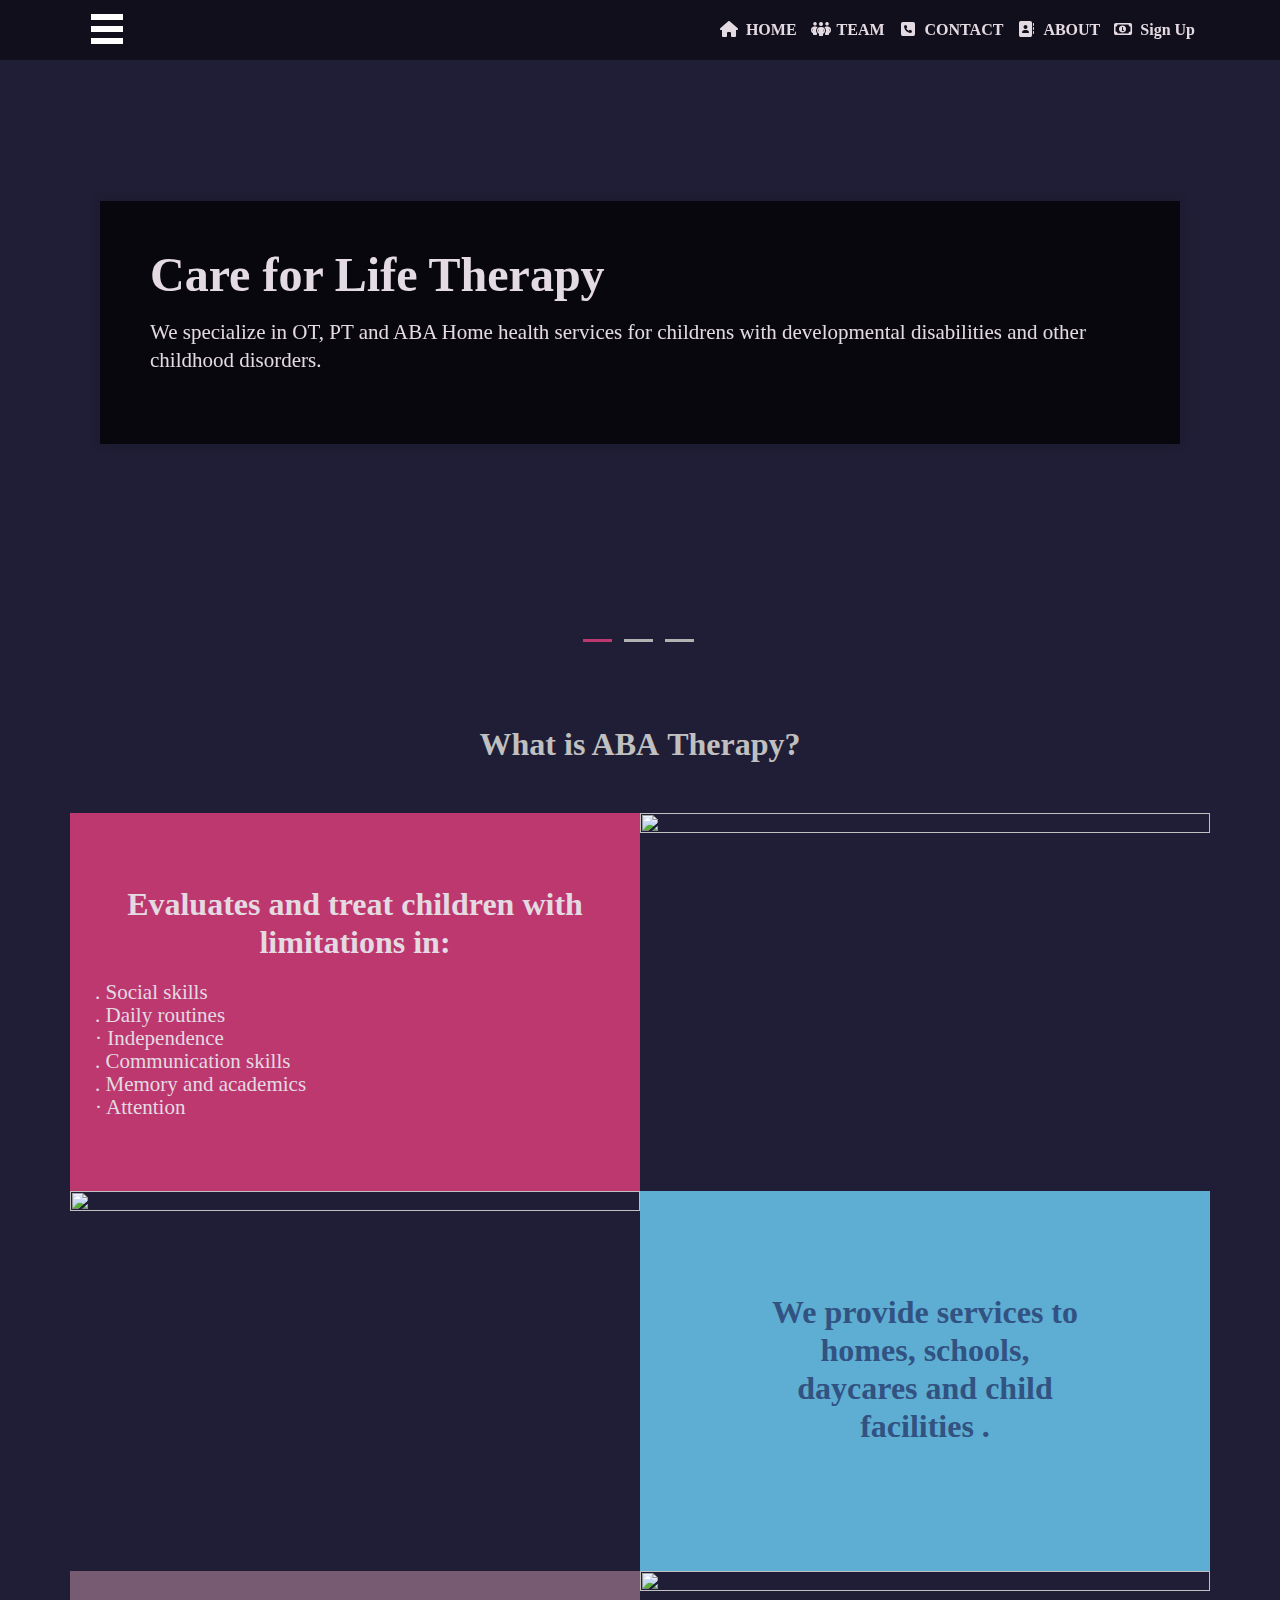
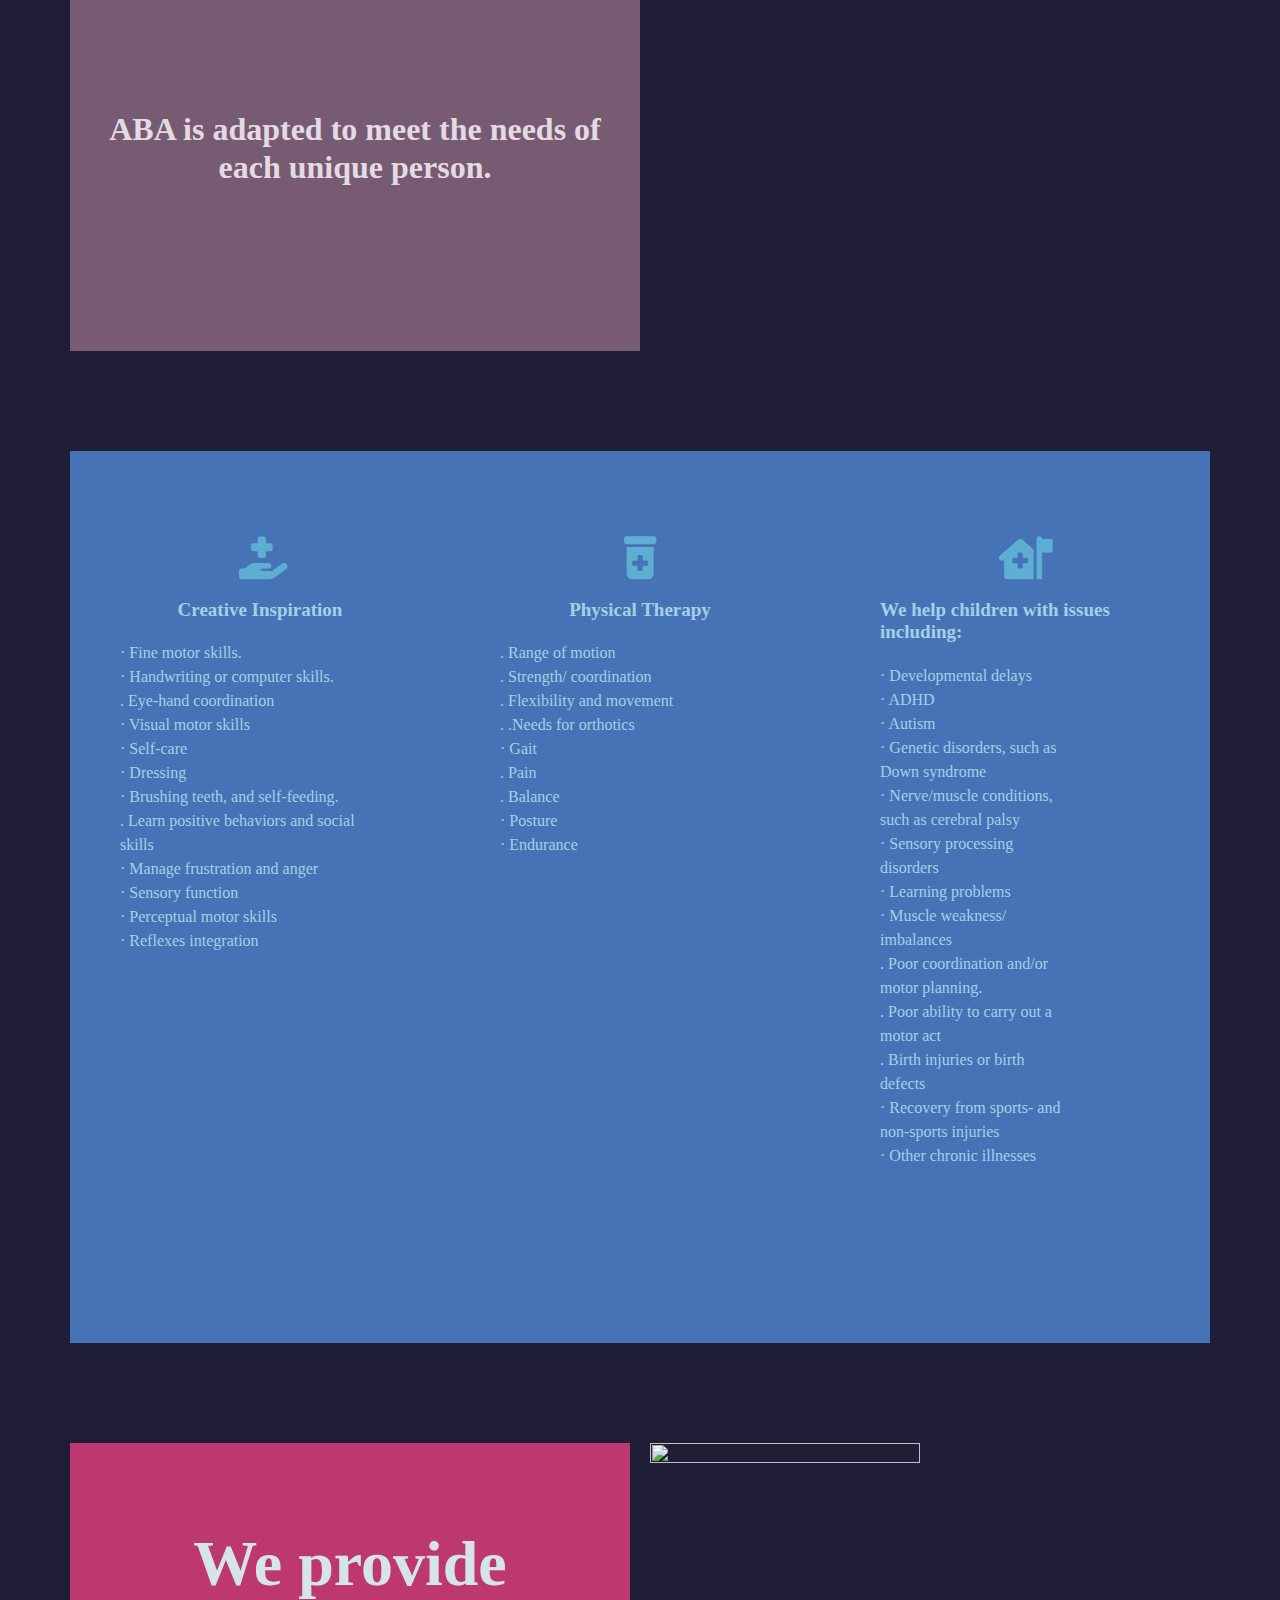
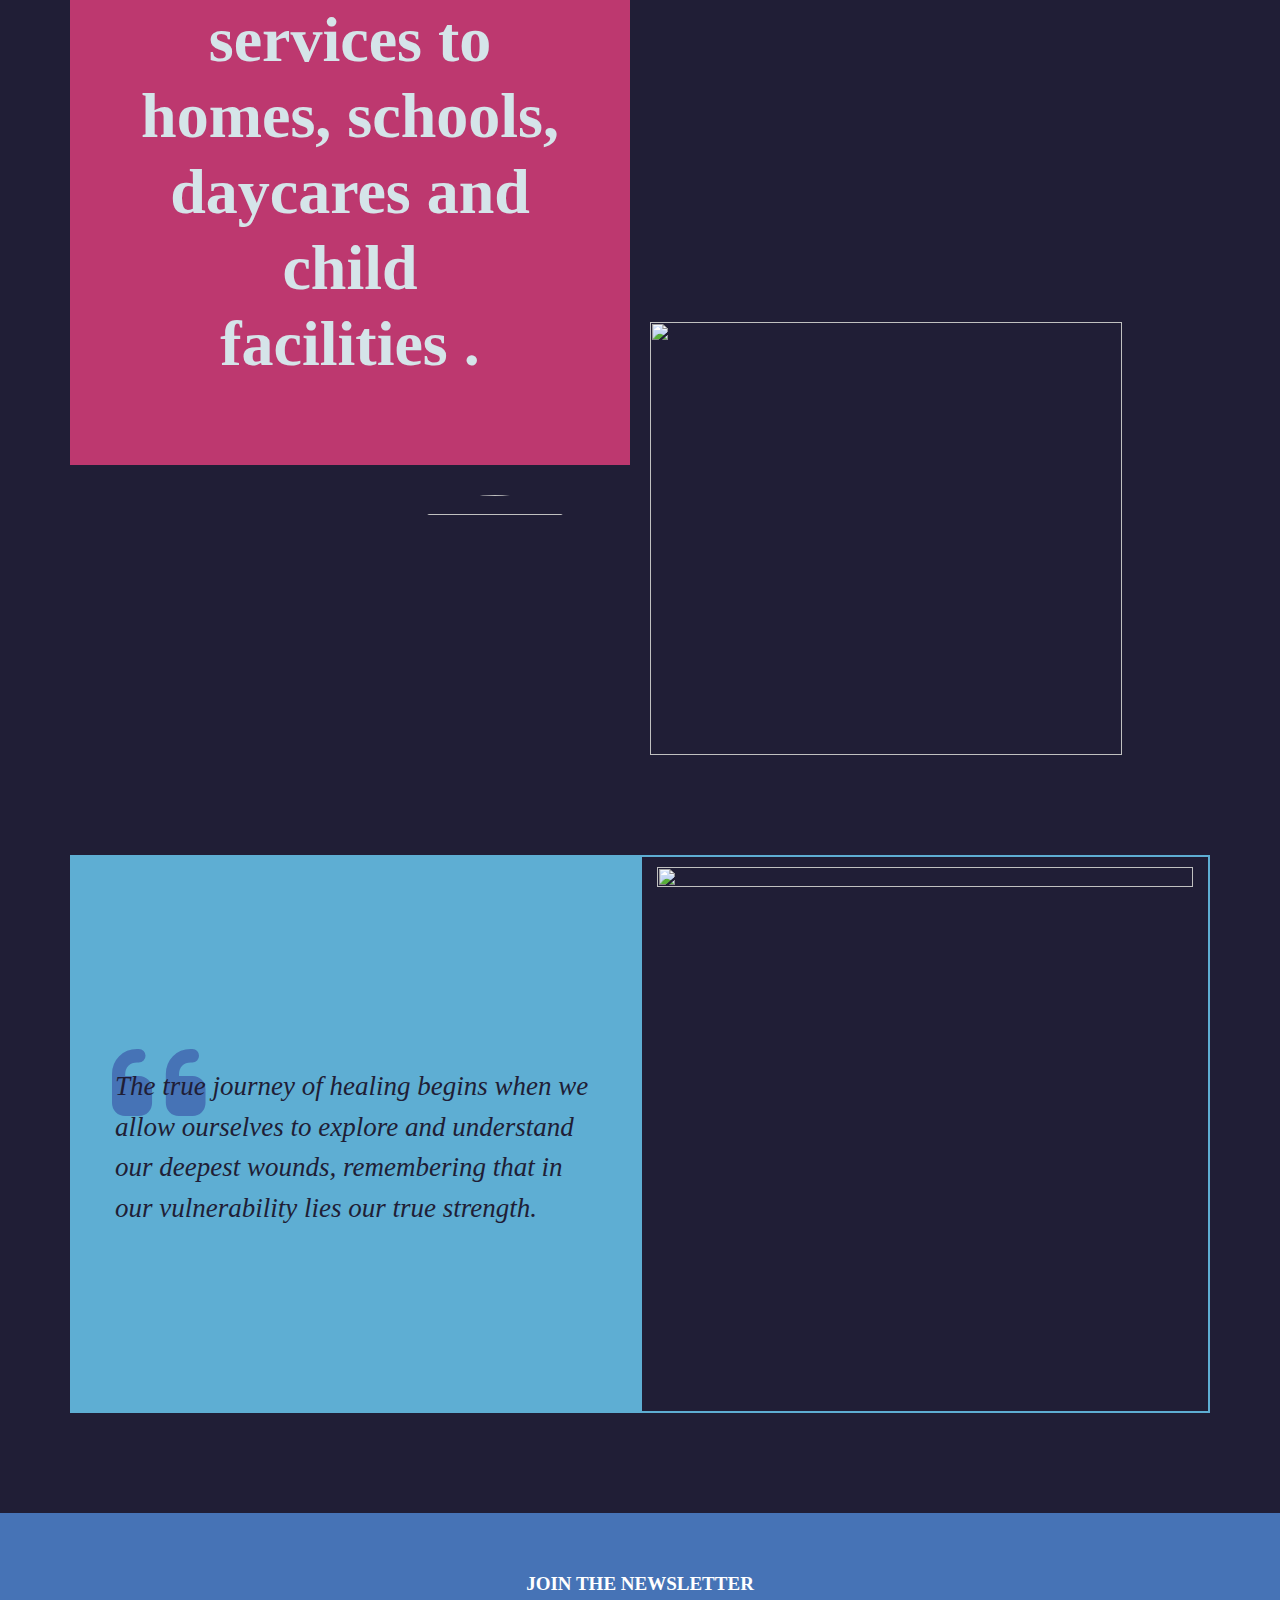
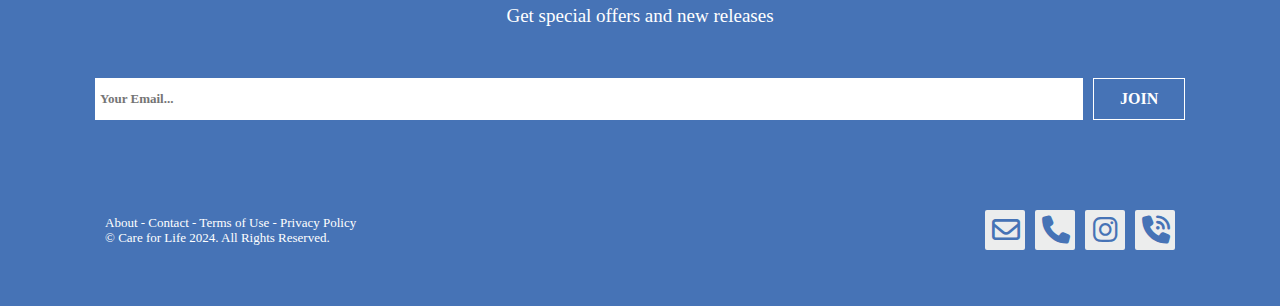
==== commit b35959e1: "Update index.html" ====
--- a/index.html
+++ b/index.html
@@ -3,10 +3,10 @@
 <head>
 <meta charset="utf-8">
 <title>Care for Life | ABA Therapy</title>
-<meta name="author" content="José Adrian Pupo Montero" />
+<meta name="author" content="José Adrian Pupo Montero">
 <meta name="viewport" content="width=device-width, initial-scale=1.0">
-<link rel="icon" href="images/abalogo.png" type="image/png"/>
- <link rel="stylesheet" href="https://use.fontawesome.com/releases/v6.0.0-beta2/css/all.css">
+<link rel="icon" href="https://i.imgur.com/Oqq2x5C.png" type="image/png">
+<link href="css/fontawesome6.min.css" rel="stylesheet">
 <link href="css/teraphy.css" rel="stylesheet">
 <link href="css/style.css" rel="stylesheet">
 <script src="js/jquery-1.12.4.min.js"></script>
@@ -32,7 +32,7 @@
                <li role="menuitem" class="nav-item"><a class="nav-link" href="#teamLayoutGrid" target="_self"><i class="fa fa-people-group"></i>&nbsp;TEAM</a>               </li>
                <li role="menuitem" class="nav-item"><a class="nav-link" href="#collageFlexGrid" target="_self"><i class="fa fa-phone-square"></i>&nbsp;CONTACT</a>               </li>
                <li role="menuitem" class="nav-item"><a class="nav-link" href="#aboutLayoutGrid1" target="_self"><i class="fa fa-address-book"></i>&nbsp;ABOUT</a>               </li>
-               <li role="menuitem" class="nav-item"><a class="nav-link" href="login.php" target="_self"><i class="fa fa-regular fa-money-bill-1"></i>&nbsp;Sign Up</a>               </li>
+               <li role="menuitem" class="nav-item"><a class="nav-link" href="login.html" target="_self"><i class="fa fa-regular fa-money-bill-1"></i>&nbsp;Sign Up</a>               </li>
             </ul>
          </nav>
       </div>
@@ -265,7 +265,7 @@
             <li><a role="menuitem" href="#teamLayoutGrid" class="headerMenu2-effect"><i class="fa fa-people-group overlay-icon"></i>&nbsp;TEAM</a></li>
             <li><a role="menuitem" href="#newsletterContainer" class="headerMenu2-effect"><i class="fa fa-phone-square overlay-icon"></i>&nbsp;CONTACT</a></li>
             <li><a role="menuitem" href="#aboutLayoutGrid1" class="headerMenu2-effect"><i class="fa fa-address-book overlay-icon"></i>&nbsp;ABOUT</a></li>
-            <li role="menuitem" class="nav-item"><a class="nav-link" href="login.php" target="_self"><i class="fa fa-regular fa-money-bill-1"></i>&nbsp;Sign Up</a>               </li>
+            <li role="menuitem" class="nav-item"><a class="nav-link" href="login.html" target="_self"><i class="fa fa-regular fa-money-bill-1"></i>&nbsp;Sign Up</a>               </li>
          </ul>
       </div>
       <a class="close-button" id="headerMenu2-close" href="#" role="button" aria-hidden="true"><span></span></a>
--- a/css/fontawesome6.min.css
+++ b/css/fontawesome6.min.css
@@ -0,0 +1,15 @@
+/*!
+ * Font Awesome Free 6.4.2 by @fontawesome - https://fontawesome.com
+ * License - https://fontawesome.com/license/free (Icons: CC BY 4.0, Fonts: SIL OFL 1.1, Code: MIT License)
+ * Copyright 2023 Fonticons, Inc.
+ */
+.fa{font-family:var(--fa-style-family,"Font Awesome 6 Free");font-weight:var(--fa-style,900)}.fa,.fa-brands,.fa-classic,.fa-regular,.fa-sharp,.fa-solid,.fab,.far,.fas{-moz-osx-font-smoothing:grayscale;-webkit-font-smoothing:antialiased;display:var(--fa-display,inline-block);font-style:normal;font-variant:normal;line-height:1;text-rendering:auto}.fa-classic,.fa-regular,.fa-solid,.far,.fas{font-family:"Font Awesome 6 Free"}.fa-brands,.fab{font-family:"Font Awesome 6 Brands"}.fa-1x{font-size:1em}.fa-2x{font-size:2em}.fa-3x{font-size:3em}.fa-4x{font-size:4em}.fa-5x{font-size:5em}.fa-6x{font-size:6em}.fa-7x{font-size:7em}.fa-8x{font-size:8em}.fa-9x{font-size:9em}.fa-10x{font-size:10em}.fa-2xs{font-size:.625em;line-height:.1em;vertical-align:.225em}.fa-xs{font-size:.75em;line-height:.08333em;vertical-align:.125em}.fa-sm{font-size:.875em;line-height:.07143em;vertical-align:.05357em}.fa-lg{font-size:1.25em;line-height:.05em;vertical-align:-.075em}.fa-xl{font-size:1.5em;line-height:.04167em;vertical-align:-.125em}.fa-2xl{font-size:2em;line-height:.03125em;vertical-align:-.1875em}.fa-fw{text-align:center;width:1.25em}.fa-ul{list-style-type:none;margin-left:var(--fa-li-margin,2.5em);padding-left:0}.fa-ul>li{position:relative}.fa-li{left:calc(var(--fa-li-width, 2em)*-1);position:absolute;text-align:center;width:var(--fa-li-width,2em);line-height:inherit}.fa-border{border-radius:var(--fa-border-radius,.1em);border:var(--fa-border-width,.08em) var(--fa-border-style,solid) var(--fa-border-color,#eee);padding:var(--fa-border-padding,.2em .25em .15em)}.fa-pull-left{float:left;margin-right:var(--fa-pull-margin,.3em)}.fa-pull-right{float:right;margin-left:var(--fa-pull-margin,.3em)}.fa-beat{-webkit-animation-name:fa-beat;animation-name:fa-beat;-webkit-animation-delay:var(--fa-animation-delay,0s);animation-delay:var(--fa-animation-delay,0s);-webkit-animation-direction:var(--fa-animation-direction,normal);animation-direction:var(--fa-animation-direction,normal);-webkit-animation-duration:var(--fa-animation-duration,1s);animation-duration:var(--fa-animation-duration,1s);-webkit-animation-iteration-count:var(--fa-animation-iteration-count,infinite);animation-iteration-count:var(--fa-animation-iteration-count,infinite);-webkit-animation-timing-function:var(--fa-animation-timing,ease-in-out);animation-timing-function:var(--fa-animation-timing,ease-in-out)}.fa-bounce{-webkit-animation-name:fa-bounce;animation-name:fa-bounce;-webkit-animation-delay:var(--fa-animation-delay,0s);animation-delay:var(--fa-animation-delay,0s);-webkit-animation-direction:var(--fa-animation-direction,normal);animation-direction:var(--fa-animation-direction,normal);-webkit-animation-duration:var(--fa-animation-duration,1s);animation-duration:var(--fa-animation-duration,1s);-webkit-animation-iteration-count:var(--fa-animation-iteration-count,infinite);animation-iteration-count:var(--fa-animation-iteration-count,infinite);-webkit-animation-timing-function:var(--fa-animation-timing,cubic-bezier(.28,.84,.42,1));animation-timing-function:var(--fa-animation-timing,cubic-bezier(.28,.84,.42,1))}.fa-fade{-webkit-animation-name:fa-fade;animation-name:fa-fade;-webkit-animation-iteration-count:var(--fa-animation-iteration-count,infinite);animation-iteration-count:var(--fa-animation-iteration-count,infinite);-webkit-animation-timing-function:var(--fa-animation-timing,cubic-bezier(.4,0,.6,1));animation-timing-function:var(--fa-animation-timing,cubic-bezier(.4,0,.6,1))}.fa-beat-fade,.fa-fade{-webkit-animation-delay:var(--fa-animation-delay,0s);animation-delay:var(--fa-animation-delay,0s);-webkit-animation-direction:var(--fa-animation-direction,normal);animation-direction:var(--fa-animation-direction,normal);-webkit-animation-duration:var(--fa-animation-duration,1s);animation-duration:var(--fa-animation-duration,1s)}.fa-beat-fade{-webkit-animation-name:fa-beat-fade;animation-name:fa-beat-fade;-webkit-animation-iteration-count:var(--fa-animation-iteration-count,infinite);animation-iteration-count:var(--fa-animation-iteration-count,infinite);-webkit-animation-timing-function:var(--fa-animation-timing,cubic-bezier(.4,0,.6,1));animation-timing-function:var(--fa-animation-timing,cubic-bezier(.4,0,.6,1))}.fa-flip{-webkit-animation-name:fa-flip;animation-name:fa-flip;-webkit-animation-delay:var(--fa-animation-delay,0s);animation-delay:var(--fa-animation-delay,0s);-webkit-animation-direction:var(--fa-animation-direction,normal);animation-direction:var(--fa-animation-direction,normal);-webkit-animation-duration:var(--fa-animation-duration,1s);animation-duration:var(--fa-animation-duration,1s);-webkit-animation-iteration-count:var(--fa-animation-iteration-count,infinite);animation-iteration-count:var(--fa-animation-iteration-count,infinite);-webkit-animation-timing-function:var(--fa-animation-timing,ease-in-out);animation-timing-function:var(--fa-animation-timing,ease-in-out)}.fa-shake{-webkit-animation-name:fa-shake;animation-name:fa-shake;-webkit-animation-duration:var(--fa-animation-duration,1s);animation-duration:var(--fa-animation-duration,1s);-webkit-animation-iteration-count:var(--fa-animation-iteration-count,infinite);animation-iteration-count:var(--fa-animation-iteration-count,infinite);-webkit-animation-timing-function:var(--fa-animation-timing,linear);animation-timing-function:var(--fa-animation-timing,linear)}.fa-shake,.fa-spin{-webkit-animation-delay:var(--fa-animation-delay,0s);animation-delay:var(--fa-animation-delay,0s);-webkit-animation-direction:var(--fa-animation-direction,normal);animation-direction:var(--fa-animation-direction,normal)}.fa-spin{-webkit-animation-name:fa-spin;animation-name:fa-spin;-webkit-animation-duration:var(--fa-animation-duration,2s);animation-duration:var(--fa-animation-duration,2s);-webkit-animation-iteration-count:var(--fa-animation-iteration-count,infinite);animation-iteration-count:var(--fa-animation-iteration-count,infinite);-webkit-animation-timing-function:var(--fa-animation-timing,linear);animation-timing-function:var(--fa-animation-timing,linear)}.fa-spin-reverse{--fa-animation-direction:reverse}.fa-pulse,.fa-spin-pulse{-webkit-animation-name:fa-spin;animation-name:fa-spin;-webkit-animation-direction:var(--fa-animation-direction,normal);animation-direction:var(--fa-animation-direction,normal);-webkit-animation-duration:var(--fa-animation-duration,1s);animation-duration:var(--fa-animation-duration,1s);-webkit-animation-iteration-count:var(--fa-animation-iteration-count,infinite);animation-iteration-count:var(--fa-animation-iteration-count,infinite);-webkit-animation-timing-function:var(--fa-animation-timing,steps(8));animation-timing-function:var(--fa-animation-timing,steps(8))}@media (prefers-reduced-motion:reduce){.fa-beat,.fa-beat-fade,.fa-bounce,.fa-fade,.fa-flip,.fa-pulse,.fa-shake,.fa-spin,.fa-spin-pulse{-webkit-animation-delay:-1ms;animation-delay:-1ms;-webkit-animation-duration:1ms;animation-duration:1ms;-webkit-animation-iteration-count:1;animation-iteration-count:1;-webkit-transition-delay:0s;transition-delay:0s;-webkit-transition-duration:0s;transition-duration:0s}}@-webkit-keyframes fa-beat{0%,90%{-webkit-transform:scale(1);transform:scale(1)}45%{-webkit-transform:scale(var(--fa-beat-scale,1.25));transform:scale(var(--fa-beat-scale,1.25))}}@keyframes fa-beat{0%,90%{-webkit-transform:scale(1);transform:scale(1)}45%{-webkit-transform:scale(var(--fa-beat-scale,1.25));transform:scale(var(--fa-beat-scale,1.25))}}@-webkit-keyframes fa-bounce{0%{-webkit-transform:scale(1) translateY(0);transform:scale(1) translateY(0)}10%{-webkit-transform:scale(var(--fa-bounce-start-scale-x,1.1),var(--fa-bounce-start-scale-y,.9)) translateY(0);transform:scale(var(--fa-bounce-start-scale-x,1.1),var(--fa-bounce-start-scale-y,.9)) translateY(0)}30%{-webkit-transform:scale(var(--fa-bounce-jump-scale-x,.9),var(--fa-bounce-jump-scale-y,1.1)) translateY(var(--fa-bounce-height,-.5em));transform:scale(var(--fa-bounce-jump-scale-x,.9),var(--fa-bounce-jump-scale-y,1.1)) translateY(var(--fa-bounce-height,-.5em))}50%{-webkit-transform:scale(var(--fa-bounce-land-scale-x,1.05),var(--fa-bounce-land-scale-y,.95)) translateY(0);transform:scale(var(--fa-bounce-land-scale-x,1.05),var(--fa-bounce-land-scale-y,.95)) translateY(0)}57%{-webkit-transform:scale(1) translateY(var(--fa-bounce-rebound,-.125em));transform:scale(1) translateY(var(--fa-bounce-rebound,-.125em))}64%{-webkit-transform:scale(1) translateY(0);transform:scale(1) translateY(0)}to{-webkit-transform:scale(1) translateY(0);transform:scale(1) translateY(0)}}@keyframes fa-bounce{0%{-webkit-transform:scale(1) translateY(0);transform:scale(1) translateY(0)}10%{-webkit-transform:scale(var(--fa-bounce-start-scale-x,1.1),var(--fa-bounce-start-scale-y,.9)) translateY(0);transform:scale(var(--fa-bounce-start-scale-x,1.1),var(--fa-bounce-start-scale-y,.9)) translateY(0)}30%{-webkit-transform:scale(var(--fa-bounce-jump-scale-x,.9),var(--fa-bounce-jump-scale-y,1.1)) translateY(var(--fa-bounce-height,-.5em));transform:scale(var(--fa-bounce-jump-scale-x,.9),var(--fa-bounce-jump-scale-y,1.1)) translateY(var(--fa-bounce-height,-.5em))}50%{-webkit-transform:scale(var(--fa-bounce-land-scale-x,1.05),var(--fa-bounce-land-scale-y,.95)) translateY(0);transform:scale(var(--fa-bounce-land-scale-x,1.05),var(--fa-bounce-land-scale-y,.95)) translateY(0)}57%{-webkit-transform:scale(1) translateY(var(--fa-bounce-rebound,-.125em));transform:scale(1) translateY(var(--fa-bounce-rebound,-.125em))}64%{-webkit-transform:scale(1) translateY(0);transform:scale(1) translateY(0)}to{-webkit-transform:scale(1) translateY(0);transform:scale(1) translateY(0)}}@-webkit-keyframes fa-fade{50%{opacity:var(--fa-fade-opacity,.4)}}@keyframes fa-fade{50%{opacity:var(--fa-fade-opacity,.4)}}@-webkit-keyframes fa-beat-fade{0%,to{opacity:var(--fa-beat-fade-opacity,.4);-webkit-transform:scale(1);transform:scale(1)}50%{opacity:1;-webkit-transform:scale(var(--fa-beat-fade-scale,1.125));transform:scale(var(--fa-beat-fade-scale,1.125))}}@keyframes fa-beat-fade{0%,to{opacity:var(--fa-beat-fade-opacity,.4);-webkit-transform:scale(1);transform:scale(1)}50%{opacity:1;-webkit-transform:scale(var(--fa-beat-fade-scale,1.125));transform:scale(var(--fa-beat-fade-scale,1.125))}}@-webkit-keyframes fa-flip{50%{-webkit-transform:rotate3d(var(--fa-flip-x,0),var(--fa-flip-y,1),var(--fa-flip-z,0),var(--fa-flip-angle,-180deg));transform:rotate3d(var(--fa-flip-x,0),var(--fa-flip-y,1),var(--fa-flip-z,0),var(--fa-flip-angle,-180deg))}}@keyframes fa-flip{50%{-webkit-transform:rotate3d(var(--fa-flip-x,0),var(--fa-flip-y,1),var(--fa-flip-z,0),var(--fa-flip-angle,-180deg));transform:rotate3d(var(--fa-flip-x,0),var(--fa-flip-y,1),var(--fa-flip-z,0),var(--fa-flip-angle,-180deg))}}@-webkit-keyframes fa-shake{0%{-webkit-transform:rotate(-15deg);transform:rotate(-15deg)}4%{-webkit-transform:rotate(15deg);transform:rotate(15deg)}8%,24%{-webkit-transform:rotate(-18deg);transform:rotate(-18deg)}12%,28%{-webkit-transform:rotate(18deg);transform:rotate(18deg)}16%{-webkit-transform:rotate(-22deg);transform:rotate(-22deg)}20%{-webkit-transform:rotate(22deg);transform:rotate(22deg)}32%{-webkit-transform:rotate(-12deg);transform:rotate(-12deg)}36%{-webkit-transform:rotate(12deg);transform:rotate(12deg)}40%,to{-webkit-transform:rotate(0deg);transform:rotate(0deg)}}@keyframes fa-shake{0%{-webkit-transform:rotate(-15deg);transform:rotate(-15deg)}4%{-webkit-transform:rotate(15deg);transform:rotate(15deg)}8%,24%{-webkit-transform:rotate(-18deg);transform:rotate(-18deg)}12%,28%{-webkit-transform:rotate(18deg);transform:rotate(18deg)}16%{-webkit-transform:rotate(-22deg);transform:rotate(-22deg)}20%{-webkit-transform:rotate(22deg);transform:rotate(22deg)}32%{-webkit-transform:rotate(-12deg);transform:rotate(-12deg)}36%{-webkit-transform:rotate(12deg);transform:rotate(12deg)}40%,to{-webkit-transform:rotate(0deg);transform:rotate(0deg)}}@-webkit-keyframes fa-spin{0%{-webkit-transform:rotate(0deg);transform:rotate(0deg)}to{-webkit-transform:rotate(1turn);transform:rotate(1turn)}}@keyframes fa-spin{0%{-webkit-transform:rotate(0deg);transform:rotate(0deg)}to{-webkit-transform:rotate(1turn);transform:rotate(1turn)}}.fa-rotate-90{-webkit-transform:rotate(90deg);transform:rotate(90deg)}.fa-rotate-180{-webkit-transform:rotate(180deg);transform:rotate(180deg)}.fa-rotate-270{-webkit-transform:rotate(270deg);transform:rotate(270deg)}.fa-flip-horizontal{-webkit-transform:scaleX(-1);transform:scaleX(-1)}.fa-flip-vertical{-webkit-transform:scaleY(-1);transform:scaleY(-1)}.fa-flip-both,.fa-flip-horizontal.fa-flip-vertical{-webkit-transform:scale(-1);transform:scale(-1)}.fa-rotate-by{-webkit-transform:rotate(var(--fa-rotate-angle,none));transform:rotate(var(--fa-rotate-angle,none))}.fa-stack{display:inline-block;height:2em;line-height:2em;position:relative;vertical-align:middle;width:2.5em}.fa-stack-1x,.fa-stack-2x{left:0;position:absolute;text-align:center;width:100%;z-index:var(--fa-stack-z-index,auto)}.fa-stack-1x{line-height:inherit}.fa-stack-2x{font-size:2em}.fa-inverse{color:var(--fa-inverse,#fff)}
+
+.fa-0:before{content:"\30"}.fa-1:before{content:"\31"}.fa-2:before{content:"\32"}.fa-3:before{content:"\33"}.fa-4:before{content:"\34"}.fa-5:before{content:"\35"}.fa-6:before{content:"\36"}.fa-7:before{content:"\37"}.fa-8:before{content:"\38"}.fa-9:before{content:"\39"}.fa-fill-drip:before{content:"\f576"}.fa-arrows-to-circle:before{content:"\e4bd"}.fa-chevron-circle-right:before,.fa-circle-chevron-right:before{content:"\f138"}.fa-at:before{content:"\40"}.fa-trash-alt:before,.fa-trash-can:before{content:"\f2ed"}.fa-text-height:before{content:"\f034"}.fa-user-times:before,.fa-user-xmark:before{content:"\f235"}.fa-stethoscope:before{content:"\f0f1"}.fa-comment-alt:before,.fa-message:before{content:"\f27a"}.fa-info:before{content:"\f129"}.fa-compress-alt:before,.fa-down-left-and-up-right-to-center:before{content:"\f422"}.fa-explosion:before{content:"\e4e9"}.fa-file-alt:before,.fa-file-lines:before,.fa-file-text:before{content:"\f15c"}.fa-wave-square:before{content:"\f83e"}.fa-ring:before{content:"\f70b"}.fa-building-un:before{content:"\e4d9"}.fa-dice-three:before{content:"\f527"}.fa-calendar-alt:before,.fa-calendar-days:before{content:"\f073"}.fa-anchor-circle-check:before{content:"\e4aa"}.fa-building-circle-arrow-right:before{content:"\e4d1"}.fa-volleyball-ball:before,.fa-volleyball:before{content:"\f45f"}.fa-arrows-up-to-line:before{content:"\e4c2"}.fa-sort-desc:before,.fa-sort-down:before{content:"\f0dd"}.fa-circle-minus:before,.fa-minus-circle:before{content:"\f056"}.fa-door-open:before{content:"\f52b"}.fa-right-from-bracket:before,.fa-sign-out-alt:before{content:"\f2f5"}.fa-atom:before{content:"\f5d2"}.fa-soap:before{content:"\e06e"}.fa-heart-music-camera-bolt:before,.fa-icons:before{content:"\f86d"}.fa-microphone-alt-slash:before,.fa-microphone-lines-slash:before{content:"\f539"}.fa-bridge-circle-check:before{content:"\e4c9"}.fa-pump-medical:before{content:"\e06a"}.fa-fingerprint:before{content:"\f577"}.fa-hand-point-right:before{content:"\f0a4"}.fa-magnifying-glass-location:before,.fa-search-location:before{content:"\f689"}.fa-forward-step:before,.fa-step-forward:before{content:"\f051"}.fa-face-smile-beam:before,.fa-smile-beam:before{content:"\f5b8"}.fa-flag-checkered:before{content:"\f11e"}.fa-football-ball:before,.fa-football:before{content:"\f44e"}.fa-school-circle-exclamation:before{content:"\e56c"}.fa-crop:before{content:"\f125"}.fa-angle-double-down:before,.fa-angles-down:before{content:"\f103"}.fa-users-rectangle:before{content:"\e594"}.fa-people-roof:before{content:"\e537"}.fa-people-line:before{content:"\e534"}.fa-beer-mug-empty:before,.fa-beer:before{content:"\f0fc"}.fa-diagram-predecessor:before{content:"\e477"}.fa-arrow-up-long:before,.fa-long-arrow-up:before{content:"\f176"}.fa-burn:before,.fa-fire-flame-simple:before{content:"\f46a"}.fa-male:before,.fa-person:before{content:"\f183"}.fa-laptop:before{content:"\f109"}.fa-file-csv:before{content:"\f6dd"}.fa-menorah:before{content:"\f676"}.fa-truck-plane:before{content:"\e58f"}.fa-record-vinyl:before{content:"\f8d9"}.fa-face-grin-stars:before,.fa-grin-stars:before{content:"\f587"}.fa-bong:before{content:"\f55c"}.fa-pastafarianism:before,.fa-spaghetti-monster-flying:before{content:"\f67b"}.fa-arrow-down-up-across-line:before{content:"\e4af"}.fa-spoon:before,.fa-utensil-spoon:before{content:"\f2e5"}.fa-jar-wheat:before{content:"\e517"}.fa-envelopes-bulk:before,.fa-mail-bulk:before{content:"\f674"}.fa-file-circle-exclamation:before{content:"\e4eb"}.fa-circle-h:before,.fa-hospital-symbol:before{content:"\f47e"}.fa-pager:before{content:"\f815"}.fa-address-book:before,.fa-contact-book:before{content:"\f2b9"}.fa-strikethrough:before{content:"\f0cc"}.fa-k:before{content:"\4b"}.fa-landmark-flag:before{content:"\e51c"}.fa-pencil-alt:before,.fa-pencil:before{content:"\f303"}.fa-backward:before{content:"\f04a"}.fa-caret-right:before{content:"\f0da"}.fa-comments:before{content:"\f086"}.fa-file-clipboard:before,.fa-paste:before{content:"\f0ea"}.fa-code-pull-request:before{content:"\e13c"}.fa-clipboard-list:before{content:"\f46d"}.fa-truck-loading:before,.fa-truck-ramp-box:before{content:"\f4de"}.fa-user-check:before{content:"\f4fc"}.fa-vial-virus:before{content:"\e597"}.fa-sheet-plastic:before{content:"\e571"}.fa-blog:before{content:"\f781"}.fa-user-ninja:before{content:"\f504"}.fa-person-arrow-up-from-line:before{content:"\e539"}.fa-scroll-torah:before,.fa-torah:before{content:"\f6a0"}.fa-broom-ball:before,.fa-quidditch-broom-ball:before,.fa-quidditch:before{content:"\f458"}.fa-toggle-off:before{content:"\f204"}.fa-archive:before,.fa-box-archive:before{content:"\f187"}.fa-person-drowning:before{content:"\e545"}.fa-arrow-down-9-1:before,.fa-sort-numeric-desc:before,.fa-sort-numeric-down-alt:before{content:"\f886"}.fa-face-grin-tongue-squint:before,.fa-grin-tongue-squint:before{content:"\f58a"}.fa-spray-can:before{content:"\f5bd"}.fa-truck-monster:before{content:"\f63b"}.fa-w:before{content:"\57"}.fa-earth-africa:before,.fa-globe-africa:before{content:"\f57c"}.fa-rainbow:before{content:"\f75b"}.fa-circle-notch:before{content:"\f1ce"}.fa-tablet-alt:before,.fa-tablet-screen-button:before{content:"\f3fa"}.fa-paw:before{content:"\f1b0"}.fa-cloud:before{content:"\f0c2"}.fa-trowel-bricks:before{content:"\e58a"}.fa-face-flushed:before,.fa-flushed:before{content:"\f579"}.fa-hospital-user:before{content:"\f80d"}.fa-tent-arrow-left-right:before{content:"\e57f"}.fa-gavel:before,.fa-legal:before{content:"\f0e3"}.fa-binoculars:before{content:"\f1e5"}.fa-microphone-slash:before{content:"\f131"}.fa-box-tissue:before{content:"\e05b"}.fa-motorcycle:before{content:"\f21c"}.fa-bell-concierge:before,.fa-concierge-bell:before{content:"\f562"}.fa-pen-ruler:before,.fa-pencil-ruler:before{content:"\f5ae"}.fa-people-arrows-left-right:before,.fa-people-arrows:before{content:"\e068"}.fa-mars-and-venus-burst:before{content:"\e523"}.fa-caret-square-right:before,.fa-square-caret-right:before{content:"\f152"}.fa-cut:before,.fa-scissors:before{content:"\f0c4"}.fa-sun-plant-wilt:before{content:"\e57a"}.fa-toilets-portable:before{content:"\e584"}.fa-hockey-puck:before{content:"\f453"}.fa-table:before{content:"\f0ce"}.fa-magnifying-glass-arrow-right:before{content:"\e521"}.fa-digital-tachograph:before,.fa-tachograph-digital:before{content:"\f566"}.fa-users-slash:before{content:"\e073"}.fa-clover:before{content:"\e139"}.fa-mail-reply:before,.fa-reply:before{content:"\f3e5"}.fa-star-and-crescent:before{content:"\f699"}.fa-house-fire:before{content:"\e50c"}.fa-minus-square:before,.fa-square-minus:before{content:"\f146"}.fa-helicopter:before{content:"\f533"}.fa-compass:before{content:"\f14e"}.fa-caret-square-down:before,.fa-square-caret-down:before{content:"\f150"}.fa-file-circle-question:before{content:"\e4ef"}.fa-laptop-code:before{content:"\f5fc"}.fa-swatchbook:before{content:"\f5c3"}.fa-prescription-bottle:before{content:"\f485"}.fa-bars:before,.fa-navicon:before{content:"\f0c9"}.fa-people-group:before{content:"\e533"}.fa-hourglass-3:before,.fa-hourglass-end:before{content:"\f253"}.fa-heart-broken:before,.fa-heart-crack:before{content:"\f7a9"}.fa-external-link-square-alt:before,.fa-square-up-right:before{content:"\f360"}.fa-face-kiss-beam:before,.fa-kiss-beam:before{content:"\f597"}.fa-film:before{content:"\f008"}.fa-ruler-horizontal:before{content:"\f547"}.fa-people-robbery:before{content:"\e536"}.fa-lightbulb:before{content:"\f0eb"}.fa-caret-left:before{content:"\f0d9"}.fa-circle-exclamation:before,.fa-exclamation-circle:before{content:"\f06a"}.fa-school-circle-xmark:before{content:"\e56d"}.fa-arrow-right-from-bracket:before,.fa-sign-out:before{content:"\f08b"}.fa-chevron-circle-down:before,.fa-circle-chevron-down:before{content:"\f13a"}.fa-unlock-alt:before,.fa-unlock-keyhole:before{content:"\f13e"}.fa-cloud-showers-heavy:before{content:"\f740"}.fa-headphones-alt:before,.fa-headphones-simple:before{content:"\f58f"}.fa-sitemap:before{content:"\f0e8"}.fa-circle-dollar-to-slot:before,.fa-donate:before{content:"\f4b9"}.fa-memory:before{content:"\f538"}.fa-road-spikes:before{content:"\e568"}.fa-fire-burner:before{content:"\e4f1"}.fa-flag:before{content:"\f024"}.fa-hanukiah:before{content:"\f6e6"}.fa-feather:before{content:"\f52d"}.fa-volume-down:before,.fa-volume-low:before{content:"\f027"}.fa-comment-slash:before{content:"\f4b3"}.fa-cloud-sun-rain:before{content:"\f743"}.fa-compress:before{content:"\f066"}.fa-wheat-alt:before,.fa-wheat-awn:before{content:"\e2cd"}.fa-ankh:before{content:"\f644"}.fa-hands-holding-child:before{content:"\e4fa"}.fa-asterisk:before{content:"\2a"}.fa-check-square:before,.fa-square-check:before{content:"\f14a"}.fa-peseta-sign:before{content:"\e221"}.fa-header:before,.fa-heading:before{content:"\f1dc"}.fa-ghost:before{content:"\f6e2"}.fa-list-squares:before,.fa-list:before{content:"\f03a"}.fa-phone-square-alt:before,.fa-square-phone-flip:before{content:"\f87b"}.fa-cart-plus:before{content:"\f217"}.fa-gamepad:before{content:"\f11b"}.fa-circle-dot:before,.fa-dot-circle:before{content:"\f192"}.fa-dizzy:before,.fa-face-dizzy:before{content:"\f567"}.fa-egg:before{content:"\f7fb"}.fa-house-medical-circle-xmark:before{content:"\e513"}.fa-campground:before{content:"\f6bb"}.fa-folder-plus:before{content:"\f65e"}.fa-futbol-ball:before,.fa-futbol:before,.fa-soccer-ball:before{content:"\f1e3"}.fa-paint-brush:before,.fa-paintbrush:before{content:"\f1fc"}.fa-lock:before{content:"\f023"}.fa-gas-pump:before{content:"\f52f"}.fa-hot-tub-person:before,.fa-hot-tub:before{content:"\f593"}.fa-map-location:before,.fa-map-marked:before{content:"\f59f"}.fa-house-flood-water:before{content:"\e50e"}.fa-tree:before{content:"\f1bb"}.fa-bridge-lock:before{content:"\e4cc"}.fa-sack-dollar:before{content:"\f81d"}.fa-edit:before,.fa-pen-to-square:before{content:"\f044"}.fa-car-side:before{content:"\f5e4"}.fa-share-alt:before,.fa-share-nodes:before{content:"\f1e0"}.fa-heart-circle-minus:before{content:"\e4ff"}.fa-hourglass-2:before,.fa-hourglass-half:before{content:"\f252"}.fa-microscope:before{content:"\f610"}.fa-sink:before{content:"\e06d"}.fa-bag-shopping:before,.fa-shopping-bag:before{content:"\f290"}.fa-arrow-down-z-a:before,.fa-sort-alpha-desc:before,.fa-sort-alpha-down-alt:before{content:"\f881"}.fa-mitten:before{content:"\f7b5"}.fa-person-rays:before{content:"\e54d"}.fa-users:before{content:"\f0c0"}.fa-eye-slash:before{content:"\f070"}.fa-flask-vial:before{content:"\e4f3"}.fa-hand-paper:before,.fa-hand:before{content:"\f256"}.fa-om:before{content:"\f679"}.fa-worm:before{content:"\e599"}.fa-house-circle-xmark:before{content:"\e50b"}.fa-plug:before{content:"\f1e6"}.fa-chevron-up:before{content:"\f077"}.fa-hand-spock:before{content:"\f259"}.fa-stopwatch:before{content:"\f2f2"}.fa-face-kiss:before,.fa-kiss:before{content:"\f596"}.fa-bridge-circle-xmark:before{content:"\e4cb"}.fa-face-grin-tongue:before,.fa-grin-tongue:before{content:"\f589"}.fa-chess-bishop:before{content:"\f43a"}.fa-face-grin-wink:before,.fa-grin-wink:before{content:"\f58c"}.fa-deaf:before,.fa-deafness:before,.fa-ear-deaf:before,.fa-hard-of-hearing:before{content:"\f2a4"}.fa-road-circle-check:before{content:"\e564"}.fa-dice-five:before{content:"\f523"}.fa-rss-square:before,.fa-square-rss:before{content:"\f143"}.fa-land-mine-on:before{content:"\e51b"}.fa-i-cursor:before{content:"\f246"}.fa-stamp:before{content:"\f5bf"}.fa-stairs:before{content:"\e289"}.fa-i:before{content:"\49"}.fa-hryvnia-sign:before,.fa-hryvnia:before{content:"\f6f2"}.fa-pills:before{content:"\f484"}.fa-face-grin-wide:before,.fa-grin-alt:before{content:"\f581"}.fa-tooth:before{content:"\f5c9"}.fa-v:before{content:"\56"}.fa-bangladeshi-taka-sign:before{content:"\e2e6"}.fa-bicycle:before{content:"\f206"}.fa-rod-asclepius:before,.fa-rod-snake:before,.fa-staff-aesculapius:before,.fa-staff-snake:before{content:"\e579"}.fa-head-side-cough-slash:before{content:"\e062"}.fa-ambulance:before,.fa-truck-medical:before{content:"\f0f9"}.fa-wheat-awn-circle-exclamation:before{content:"\e598"}.fa-snowman:before{content:"\f7d0"}.fa-mortar-pestle:before{content:"\f5a7"}.fa-road-barrier:before{content:"\e562"}.fa-school:before{content:"\f549"}.fa-igloo:before{content:"\f7ae"}.fa-joint:before{content:"\f595"}.fa-angle-right:before{content:"\f105"}.fa-horse:before{content:"\f6f0"}.fa-q:before{content:"\51"}.fa-g:before{content:"\47"}.fa-notes-medical:before{content:"\f481"}.fa-temperature-2:before,.fa-temperature-half:before,.fa-thermometer-2:before,.fa-thermometer-half:before{content:"\f2c9"}.fa-dong-sign:before{content:"\e169"}.fa-capsules:before{content:"\f46b"}.fa-poo-bolt:before,.fa-poo-storm:before{content:"\f75a"}.fa-face-frown-open:before,.fa-frown-open:before{content:"\f57a"}.fa-hand-point-up:before{content:"\f0a6"}.fa-money-bill:before{content:"\f0d6"}.fa-bookmark:before{content:"\f02e"}.fa-align-justify:before{content:"\f039"}.fa-umbrella-beach:before{content:"\f5ca"}.fa-helmet-un:before{content:"\e503"}.fa-bullseye:before{content:"\f140"}.fa-bacon:before{content:"\f7e5"}.fa-hand-point-down:before{content:"\f0a7"}.fa-arrow-up-from-bracket:before{content:"\e09a"}.fa-folder-blank:before,.fa-folder:before{content:"\f07b"}.fa-file-medical-alt:before,.fa-file-waveform:before{content:"\f478"}.fa-radiation:before{content:"\f7b9"}.fa-chart-simple:before{content:"\e473"}.fa-mars-stroke:before{content:"\f229"}.fa-vial:before{content:"\f492"}.fa-dashboard:before,.fa-gauge-med:before,.fa-gauge:before,.fa-tachometer-alt-average:before{content:"\f624"}.fa-magic-wand-sparkles:before,.fa-wand-magic-sparkles:before{content:"\e2ca"}.fa-e:before{content:"\45"}.fa-pen-alt:before,.fa-pen-clip:before{content:"\f305"}.fa-bridge-circle-exclamation:before{content:"\e4ca"}.fa-user:before{content:"\f007"}.fa-school-circle-check:before{content:"\e56b"}.fa-dumpster:before{content:"\f793"}.fa-shuttle-van:before,.fa-van-shuttle:before{content:"\f5b6"}.fa-building-user:before{content:"\e4da"}.fa-caret-square-left:before,.fa-square-caret-left:before{content:"\f191"}.fa-highlighter:before{content:"\f591"}.fa-key:before{content:"\f084"}.fa-bullhorn:before{content:"\f0a1"}.fa-globe:before{content:"\f0ac"}.fa-synagogue:before{content:"\f69b"}.fa-person-half-dress:before{content:"\e548"}.fa-road-bridge:before{content:"\e563"}.fa-location-arrow:before{content:"\f124"}.fa-c:before{content:"\43"}.fa-tablet-button:before{content:"\f10a"}.fa-building-lock:before{content:"\e4d6"}.fa-pizza-slice:before{content:"\f818"}.fa-money-bill-wave:before{content:"\f53a"}.fa-area-chart:before,.fa-chart-area:before{content:"\f1fe"}.fa-house-flag:before{content:"\e50d"}.fa-person-circle-minus:before{content:"\e540"}.fa-ban:before,.fa-cancel:before{content:"\f05e"}.fa-camera-rotate:before{content:"\e0d8"}.fa-air-freshener:before,.fa-spray-can-sparkles:before{content:"\f5d0"}.fa-star:before{content:"\f005"}.fa-repeat:before{content:"\f363"}.fa-cross:before{content:"\f654"}.fa-box:before{content:"\f466"}.fa-venus-mars:before{content:"\f228"}.fa-arrow-pointer:before,.fa-mouse-pointer:before{content:"\f245"}.fa-expand-arrows-alt:before,.fa-maximize:before{content:"\f31e"}.fa-charging-station:before{content:"\f5e7"}.fa-shapes:before,.fa-triangle-circle-square:before{content:"\f61f"}.fa-random:before,.fa-shuffle:before{content:"\f074"}.fa-person-running:before,.fa-running:before{content:"\f70c"}.fa-mobile-retro:before{content:"\e527"}.fa-grip-lines-vertical:before{content:"\f7a5"}.fa-spider:before{content:"\f717"}.fa-hands-bound:before{content:"\e4f9"}.fa-file-invoice-dollar:before{content:"\f571"}.fa-plane-circle-exclamation:before{content:"\e556"}.fa-x-ray:before{content:"\f497"}.fa-spell-check:before{content:"\f891"}.fa-slash:before{content:"\f715"}.fa-computer-mouse:before,.fa-mouse:before{content:"\f8cc"}.fa-arrow-right-to-bracket:before,.fa-sign-in:before{content:"\f090"}.fa-shop-slash:before,.fa-store-alt-slash:before{content:"\e070"}.fa-server:before{content:"\f233"}.fa-virus-covid-slash:before{content:"\e4a9"}.fa-shop-lock:before{content:"\e4a5"}.fa-hourglass-1:before,.fa-hourglass-start:before{content:"\f251"}.fa-blender-phone:before{content:"\f6b6"}.fa-building-wheat:before{content:"\e4db"}.fa-person-breastfeeding:before{content:"\e53a"}.fa-right-to-bracket:before,.fa-sign-in-alt:before{content:"\f2f6"}.fa-venus:before{content:"\f221"}.fa-passport:before{content:"\f5ab"}.fa-heart-pulse:before,.fa-heartbeat:before{content:"\f21e"}.fa-people-carry-box:before,.fa-people-carry:before{content:"\f4ce"}.fa-temperature-high:before{content:"\f769"}.fa-microchip:before{content:"\f2db"}.fa-crown:before{content:"\f521"}.fa-weight-hanging:before{content:"\f5cd"}.fa-xmarks-lines:before{content:"\e59a"}.fa-file-prescription:before{content:"\f572"}.fa-weight-scale:before,.fa-weight:before{content:"\f496"}.fa-user-friends:before,.fa-user-group:before{content:"\f500"}.fa-arrow-up-a-z:before,.fa-sort-alpha-up:before{content:"\f15e"}.fa-chess-knight:before{content:"\f441"}.fa-face-laugh-squint:before,.fa-laugh-squint:before{content:"\f59b"}.fa-wheelchair:before{content:"\f193"}.fa-arrow-circle-up:before,.fa-circle-arrow-up:before{content:"\f0aa"}.fa-toggle-on:before{content:"\f205"}.fa-person-walking:before,.fa-walking:before{content:"\f554"}.fa-l:before{content:"\4c"}.fa-fire:before{content:"\f06d"}.fa-bed-pulse:before,.fa-procedures:before{content:"\f487"}.fa-shuttle-space:before,.fa-space-shuttle:before{content:"\f197"}.fa-face-laugh:before,.fa-laugh:before{content:"\f599"}.fa-folder-open:before{content:"\f07c"}.fa-heart-circle-plus:before{content:"\e500"}.fa-code-fork:before{content:"\e13b"}.fa-city:before{content:"\f64f"}.fa-microphone-alt:before,.fa-microphone-lines:before{content:"\f3c9"}.fa-pepper-hot:before{content:"\f816"}.fa-unlock:before{content:"\f09c"}.fa-colon-sign:before{content:"\e140"}.fa-headset:before{content:"\f590"}.fa-store-slash:before{content:"\e071"}.fa-road-circle-xmark:before{content:"\e566"}.fa-user-minus:before{content:"\f503"}.fa-mars-stroke-up:before,.fa-mars-stroke-v:before{content:"\f22a"}.fa-champagne-glasses:before,.fa-glass-cheers:before{content:"\f79f"}.fa-clipboard:before{content:"\f328"}.fa-house-circle-exclamation:before{content:"\e50a"}.fa-file-arrow-up:before,.fa-file-upload:before{content:"\f574"}.fa-wifi-3:before,.fa-wifi-strong:before,.fa-wifi:before{content:"\f1eb"}.fa-bath:before,.fa-bathtub:before{content:"\f2cd"}.fa-underline:before{content:"\f0cd"}.fa-user-edit:before,.fa-user-pen:before{content:"\f4ff"}.fa-signature:before{content:"\f5b7"}.fa-stroopwafel:before{content:"\f551"}.fa-bold:before{content:"\f032"}.fa-anchor-lock:before{content:"\e4ad"}.fa-building-ngo:before{content:"\e4d7"}.fa-manat-sign:before{content:"\e1d5"}.fa-not-equal:before{content:"\f53e"}.fa-border-style:before,.fa-border-top-left:before{content:"\f853"}.fa-map-location-dot:before,.fa-map-marked-alt:before{content:"\f5a0"}.fa-jedi:before{content:"\f669"}.fa-poll:before,.fa-square-poll-vertical:before{content:"\f681"}.fa-mug-hot:before{content:"\f7b6"}.fa-battery-car:before,.fa-car-battery:before{content:"\f5df"}.fa-gift:before{content:"\f06b"}.fa-dice-two:before{content:"\f528"}.fa-chess-queen:before{content:"\f445"}.fa-glasses:before{content:"\f530"}.fa-chess-board:before{content:"\f43c"}.fa-building-circle-check:before{content:"\e4d2"}.fa-person-chalkboard:before{content:"\e53d"}.fa-mars-stroke-h:before,.fa-mars-stroke-right:before{content:"\f22b"}.fa-hand-back-fist:before,.fa-hand-rock:before{content:"\f255"}.fa-caret-square-up:before,.fa-square-caret-up:before{content:"\f151"}.fa-cloud-showers-water:before{content:"\e4e4"}.fa-bar-chart:before,.fa-chart-bar:before{content:"\f080"}.fa-hands-bubbles:before,.fa-hands-wash:before{content:"\e05e"}.fa-less-than-equal:before{content:"\f537"}.fa-train:before{content:"\f238"}.fa-eye-low-vision:before,.fa-low-vision:before{content:"\f2a8"}.fa-crow:before{content:"\f520"}.fa-sailboat:before{content:"\e445"}.fa-window-restore:before{content:"\f2d2"}.fa-plus-square:before,.fa-square-plus:before{content:"\f0fe"}.fa-torii-gate:before{content:"\f6a1"}.fa-frog:before{content:"\f52e"}.fa-bucket:before{content:"\e4cf"}.fa-image:before{content:"\f03e"}.fa-microphone:before{content:"\f130"}.fa-cow:before{content:"\f6c8"}.fa-caret-up:before{content:"\f0d8"}.fa-screwdriver:before{content:"\f54a"}.fa-folder-closed:before{content:"\e185"}.fa-house-tsunami:before{content:"\e515"}.fa-square-nfi:before{content:"\e576"}.fa-arrow-up-from-ground-water:before{content:"\e4b5"}.fa-glass-martini-alt:before,.fa-martini-glass:before{content:"\f57b"}.fa-rotate-back:before,.fa-rotate-backward:before,.fa-rotate-left:before,.fa-undo-alt:before{content:"\f2ea"}.fa-columns:before,.fa-table-columns:before{content:"\f0db"}.fa-lemon:before{content:"\f094"}.fa-head-side-mask:before{content:"\e063"}.fa-handshake:before{content:"\f2b5"}.fa-gem:before{content:"\f3a5"}.fa-dolly-box:before,.fa-dolly:before{content:"\f472"}.fa-smoking:before{content:"\f48d"}.fa-compress-arrows-alt:before,.fa-minimize:before{content:"\f78c"}.fa-monument:before{content:"\f5a6"}.fa-snowplow:before{content:"\f7d2"}.fa-angle-double-right:before,.fa-angles-right:before{content:"\f101"}.fa-cannabis:before{content:"\f55f"}.fa-circle-play:before,.fa-play-circle:before{content:"\f144"}.fa-tablets:before{content:"\f490"}.fa-ethernet:before{content:"\f796"}.fa-eur:before,.fa-euro-sign:before,.fa-euro:before{content:"\f153"}.fa-chair:before{content:"\f6c0"}.fa-check-circle:before,.fa-circle-check:before{content:"\f058"}.fa-circle-stop:before,.fa-stop-circle:before{content:"\f28d"}.fa-compass-drafting:before,.fa-drafting-compass:before{content:"\f568"}.fa-plate-wheat:before{content:"\e55a"}.fa-icicles:before{content:"\f7ad"}.fa-person-shelter:before{content:"\e54f"}.fa-neuter:before{content:"\f22c"}.fa-id-badge:before{content:"\f2c1"}.fa-marker:before{content:"\f5a1"}.fa-face-laugh-beam:before,.fa-laugh-beam:before{content:"\f59a"}.fa-helicopter-symbol:before{content:"\e502"}.fa-universal-access:before{content:"\f29a"}.fa-chevron-circle-up:before,.fa-circle-chevron-up:before{content:"\f139"}.fa-lari-sign:before{content:"\e1c8"}.fa-volcano:before{content:"\f770"}.fa-person-walking-dashed-line-arrow-right:before{content:"\e553"}.fa-gbp:before,.fa-pound-sign:before,.fa-sterling-sign:before{content:"\f154"}.fa-viruses:before{content:"\e076"}.fa-square-person-confined:before{content:"\e577"}.fa-user-tie:before{content:"\f508"}.fa-arrow-down-long:before,.fa-long-arrow-down:before{content:"\f175"}.fa-tent-arrow-down-to-line:before{content:"\e57e"}.fa-certificate:before{content:"\f0a3"}.fa-mail-reply-all:before,.fa-reply-all:before{content:"\f122"}.fa-suitcase:before{content:"\f0f2"}.fa-person-skating:before,.fa-skating:before{content:"\f7c5"}.fa-filter-circle-dollar:before,.fa-funnel-dollar:before{content:"\f662"}.fa-camera-retro:before{content:"\f083"}.fa-arrow-circle-down:before,.fa-circle-arrow-down:before{content:"\f0ab"}.fa-arrow-right-to-file:before,.fa-file-import:before{content:"\f56f"}.fa-external-link-square:before,.fa-square-arrow-up-right:before{content:"\f14c"}.fa-box-open:before{content:"\f49e"}.fa-scroll:before{content:"\f70e"}.fa-spa:before{content:"\f5bb"}.fa-location-pin-lock:before{content:"\e51f"}.fa-pause:before{content:"\f04c"}.fa-hill-avalanche:before{content:"\e507"}.fa-temperature-0:before,.fa-temperature-empty:before,.fa-thermometer-0:before,.fa-thermometer-empty:before{content:"\f2cb"}.fa-bomb:before{content:"\f1e2"}.fa-registered:before{content:"\f25d"}.fa-address-card:before,.fa-contact-card:before,.fa-vcard:before{content:"\f2bb"}.fa-balance-scale-right:before,.fa-scale-unbalanced-flip:before{content:"\f516"}.fa-subscript:before{content:"\f12c"}.fa-diamond-turn-right:before,.fa-directions:before{content:"\f5eb"}.fa-burst:before{content:"\e4dc"}.fa-house-laptop:before,.fa-laptop-house:before{content:"\e066"}.fa-face-tired:before,.fa-tired:before{content:"\f5c8"}.fa-money-bills:before{content:"\e1f3"}.fa-smog:before{content:"\f75f"}.fa-crutch:before{content:"\f7f7"}.fa-cloud-arrow-up:before,.fa-cloud-upload-alt:before,.fa-cloud-upload:before{content:"\f0ee"}.fa-palette:before{content:"\f53f"}.fa-arrows-turn-right:before{content:"\e4c0"}.fa-vest:before{content:"\e085"}.fa-ferry:before{content:"\e4ea"}.fa-arrows-down-to-people:before{content:"\e4b9"}.fa-seedling:before,.fa-sprout:before{content:"\f4d8"}.fa-arrows-alt-h:before,.fa-left-right:before{content:"\f337"}.fa-boxes-packing:before{content:"\e4c7"}.fa-arrow-circle-left:before,.fa-circle-arrow-left:before{content:"\f0a8"}.fa-group-arrows-rotate:before{content:"\e4f6"}.fa-bowl-food:before{content:"\e4c6"}.fa-candy-cane:before{content:"\f786"}.fa-arrow-down-wide-short:before,.fa-sort-amount-asc:before,.fa-sort-amount-down:before{content:"\f160"}.fa-cloud-bolt:before,.fa-thunderstorm:before{content:"\f76c"}.fa-remove-format:before,.fa-text-slash:before{content:"\f87d"}.fa-face-smile-wink:before,.fa-smile-wink:before{content:"\f4da"}.fa-file-word:before{content:"\f1c2"}.fa-file-powerpoint:before{content:"\f1c4"}.fa-arrows-h:before,.fa-arrows-left-right:before{content:"\f07e"}.fa-house-lock:before{content:"\e510"}.fa-cloud-arrow-down:before,.fa-cloud-download-alt:before,.fa-cloud-download:before{content:"\f0ed"}.fa-children:before{content:"\e4e1"}.fa-blackboard:before,.fa-chalkboard:before{content:"\f51b"}.fa-user-alt-slash:before,.fa-user-large-slash:before{content:"\f4fa"}.fa-envelope-open:before{content:"\f2b6"}.fa-handshake-alt-slash:before,.fa-handshake-simple-slash:before{content:"\e05f"}.fa-mattress-pillow:before{content:"\e525"}.fa-guarani-sign:before{content:"\e19a"}.fa-arrows-rotate:before,.fa-refresh:before,.fa-sync:before{content:"\f021"}.fa-fire-extinguisher:before{content:"\f134"}.fa-cruzeiro-sign:before{content:"\e152"}.fa-greater-than-equal:before{content:"\f532"}.fa-shield-alt:before,.fa-shield-halved:before{content:"\f3ed"}.fa-atlas:before,.fa-book-atlas:before{content:"\f558"}.fa-virus:before{content:"\e074"}.fa-envelope-circle-check:before{content:"\e4e8"}.fa-layer-group:before{content:"\f5fd"}.fa-arrows-to-dot:before{content:"\e4be"}.fa-archway:before{content:"\f557"}.fa-heart-circle-check:before{content:"\e4fd"}.fa-house-chimney-crack:before,.fa-house-damage:before{content:"\f6f1"}.fa-file-archive:before,.fa-file-zipper:before{content:"\f1c6"}.fa-square:before{content:"\f0c8"}.fa-glass-martini:before,.fa-martini-glass-empty:before{content:"\f000"}.fa-couch:before{content:"\f4b8"}.fa-cedi-sign:before{content:"\e0df"}.fa-italic:before{content:"\f033"}.fa-church:before{content:"\f51d"}.fa-comments-dollar:before{content:"\f653"}.fa-democrat:before{content:"\f747"}.fa-z:before{content:"\5a"}.fa-person-skiing:before,.fa-skiing:before{content:"\f7c9"}.fa-road-lock:before{content:"\e567"}.fa-a:before{content:"\41"}.fa-temperature-arrow-down:before,.fa-temperature-down:before{content:"\e03f"}.fa-feather-alt:before,.fa-feather-pointed:before{content:"\f56b"}.fa-p:before{content:"\50"}.fa-snowflake:before{content:"\f2dc"}.fa-newspaper:before{content:"\f1ea"}.fa-ad:before,.fa-rectangle-ad:before{content:"\f641"}.fa-arrow-circle-right:before,.fa-circle-arrow-right:before{content:"\f0a9"}.fa-filter-circle-xmark:before{content:"\e17b"}.fa-locust:before{content:"\e520"}.fa-sort:before,.fa-unsorted:before{content:"\f0dc"}.fa-list-1-2:before,.fa-list-numeric:before,.fa-list-ol:before{content:"\f0cb"}.fa-person-dress-burst:before{content:"\e544"}.fa-money-check-alt:before,.fa-money-check-dollar:before{content:"\f53d"}.fa-vector-square:before{content:"\f5cb"}.fa-bread-slice:before{content:"\f7ec"}.fa-language:before{content:"\f1ab"}.fa-face-kiss-wink-heart:before,.fa-kiss-wink-heart:before{content:"\f598"}.fa-filter:before{content:"\f0b0"}.fa-question:before{content:"\3f"}.fa-file-signature:before{content:"\f573"}.fa-arrows-alt:before,.fa-up-down-left-right:before{content:"\f0b2"}.fa-house-chimney-user:before{content:"\e065"}.fa-hand-holding-heart:before{content:"\f4be"}.fa-puzzle-piece:before{content:"\f12e"}.fa-money-check:before{content:"\f53c"}.fa-star-half-alt:before,.fa-star-half-stroke:before{content:"\f5c0"}.fa-code:before{content:"\f121"}.fa-glass-whiskey:before,.fa-whiskey-glass:before{content:"\f7a0"}.fa-building-circle-exclamation:before{content:"\e4d3"}.fa-magnifying-glass-chart:before{content:"\e522"}.fa-arrow-up-right-from-square:before,.fa-external-link:before{content:"\f08e"}.fa-cubes-stacked:before{content:"\e4e6"}.fa-krw:before,.fa-won-sign:before,.fa-won:before{content:"\f159"}.fa-virus-covid:before{content:"\e4a8"}.fa-austral-sign:before{content:"\e0a9"}.fa-f:before{content:"\46"}.fa-leaf:before{content:"\f06c"}.fa-road:before{content:"\f018"}.fa-cab:before,.fa-taxi:before{content:"\f1ba"}.fa-person-circle-plus:before{content:"\e541"}.fa-chart-pie:before,.fa-pie-chart:before{content:"\f200"}.fa-bolt-lightning:before{content:"\e0b7"}.fa-sack-xmark:before{content:"\e56a"}.fa-file-excel:before{content:"\f1c3"}.fa-file-contract:before{content:"\f56c"}.fa-fish-fins:before{content:"\e4f2"}.fa-building-flag:before{content:"\e4d5"}.fa-face-grin-beam:before,.fa-grin-beam:before{content:"\f582"}.fa-object-ungroup:before{content:"\f248"}.fa-poop:before{content:"\f619"}.fa-location-pin:before,.fa-map-marker:before{content:"\f041"}.fa-kaaba:before{content:"\f66b"}.fa-toilet-paper:before{content:"\f71e"}.fa-hard-hat:before,.fa-hat-hard:before,.fa-helmet-safety:before{content:"\f807"}.fa-eject:before{content:"\f052"}.fa-arrow-alt-circle-right:before,.fa-circle-right:before{content:"\f35a"}.fa-plane-circle-check:before{content:"\e555"}.fa-face-rolling-eyes:before,.fa-meh-rolling-eyes:before{content:"\f5a5"}.fa-object-group:before{content:"\f247"}.fa-chart-line:before,.fa-line-chart:before{content:"\f201"}.fa-mask-ventilator:before{content:"\e524"}.fa-arrow-right:before{content:"\f061"}.fa-map-signs:before,.fa-signs-post:before{content:"\f277"}.fa-cash-register:before{content:"\f788"}.fa-person-circle-question:before{content:"\e542"}.fa-h:before{content:"\48"}.fa-tarp:before{content:"\e57b"}.fa-screwdriver-wrench:before,.fa-tools:before{content:"\f7d9"}.fa-arrows-to-eye:before{content:"\e4bf"}.fa-plug-circle-bolt:before{content:"\e55b"}.fa-heart:before{content:"\f004"}.fa-mars-and-venus:before{content:"\f224"}.fa-home-user:before,.fa-house-user:before{content:"\e1b0"}.fa-dumpster-fire:before{content:"\f794"}.fa-house-crack:before{content:"\e3b1"}.fa-cocktail:before,.fa-martini-glass-citrus:before{content:"\f561"}.fa-face-surprise:before,.fa-surprise:before{content:"\f5c2"}.fa-bottle-water:before{content:"\e4c5"}.fa-circle-pause:before,.fa-pause-circle:before{content:"\f28b"}.fa-toilet-paper-slash:before{content:"\e072"}.fa-apple-alt:before,.fa-apple-whole:before{content:"\f5d1"}.fa-kitchen-set:before{content:"\e51a"}.fa-r:before{content:"\52"}.fa-temperature-1:before,.fa-temperature-quarter:before,.fa-thermometer-1:before,.fa-thermometer-quarter:before{content:"\f2ca"}.fa-cube:before{content:"\f1b2"}.fa-bitcoin-sign:before{content:"\e0b4"}.fa-shield-dog:before{content:"\e573"}.fa-solar-panel:before{content:"\f5ba"}.fa-lock-open:before{content:"\f3c1"}.fa-elevator:before{content:"\e16d"}.fa-money-bill-transfer:before{content:"\e528"}.fa-money-bill-trend-up:before{content:"\e529"}.fa-house-flood-water-circle-arrow-right:before{content:"\e50f"}.fa-poll-h:before,.fa-square-poll-horizontal:before{content:"\f682"}.fa-circle:before{content:"\f111"}.fa-backward-fast:before,.fa-fast-backward:before{content:"\f049"}.fa-recycle:before{content:"\f1b8"}.fa-user-astronaut:before{content:"\f4fb"}.fa-plane-slash:before{content:"\e069"}.fa-trademark:before{content:"\f25c"}.fa-basketball-ball:before,.fa-basketball:before{content:"\f434"}.fa-satellite-dish:before{content:"\f7c0"}.fa-arrow-alt-circle-up:before,.fa-circle-up:before{content:"\f35b"}.fa-mobile-alt:before,.fa-mobile-screen-button:before{content:"\f3cd"}.fa-volume-high:before,.fa-volume-up:before{content:"\f028"}.fa-users-rays:before{content:"\e593"}.fa-wallet:before{content:"\f555"}.fa-clipboard-check:before{content:"\f46c"}.fa-file-audio:before{content:"\f1c7"}.fa-burger:before,.fa-hamburger:before{content:"\f805"}.fa-wrench:before{content:"\f0ad"}.fa-bugs:before{content:"\e4d0"}.fa-rupee-sign:before,.fa-rupee:before{content:"\f156"}.fa-file-image:before{content:"\f1c5"}.fa-circle-question:before,.fa-question-circle:before{content:"\f059"}.fa-plane-departure:before{content:"\f5b0"}.fa-handshake-slash:before{content:"\e060"}.fa-book-bookmark:before{content:"\e0bb"}.fa-code-branch:before{content:"\f126"}.fa-hat-cowboy:before{content:"\f8c0"}.fa-bridge:before{content:"\e4c8"}.fa-phone-alt:before,.fa-phone-flip:before{content:"\f879"}.fa-truck-front:before{content:"\e2b7"}.fa-cat:before{content:"\f6be"}.fa-anchor-circle-exclamation:before{content:"\e4ab"}.fa-truck-field:before{content:"\e58d"}.fa-route:before{content:"\f4d7"}.fa-clipboard-question:before{content:"\e4e3"}.fa-panorama:before{content:"\e209"}.fa-comment-medical:before{content:"\f7f5"}.fa-teeth-open:before{content:"\f62f"}.fa-file-circle-minus:before{content:"\e4ed"}.fa-tags:before{content:"\f02c"}.fa-wine-glass:before{content:"\f4e3"}.fa-fast-forward:before,.fa-forward-fast:before{content:"\f050"}.fa-face-meh-blank:before,.fa-meh-blank:before{content:"\f5a4"}.fa-parking:before,.fa-square-parking:before{content:"\f540"}.fa-house-signal:before{content:"\e012"}.fa-bars-progress:before,.fa-tasks-alt:before{content:"\f828"}.fa-faucet-drip:before{content:"\e006"}.fa-cart-flatbed:before,.fa-dolly-flatbed:before{content:"\f474"}.fa-ban-smoking:before,.fa-smoking-ban:before{content:"\f54d"}.fa-terminal:before{content:"\f120"}.fa-mobile-button:before{content:"\f10b"}.fa-house-medical-flag:before{content:"\e514"}.fa-basket-shopping:before,.fa-shopping-basket:before{content:"\f291"}.fa-tape:before{content:"\f4db"}.fa-bus-alt:before,.fa-bus-simple:before{content:"\f55e"}.fa-eye:before{content:"\f06e"}.fa-face-sad-cry:before,.fa-sad-cry:before{content:"\f5b3"}.fa-audio-description:before{content:"\f29e"}.fa-person-military-to-person:before{content:"\e54c"}.fa-file-shield:before{content:"\e4f0"}.fa-user-slash:before{content:"\f506"}.fa-pen:before{content:"\f304"}.fa-tower-observation:before{content:"\e586"}.fa-file-code:before{content:"\f1c9"}.fa-signal-5:before,.fa-signal-perfect:before,.fa-signal:before{content:"\f012"}.fa-bus:before{content:"\f207"}.fa-heart-circle-xmark:before{content:"\e501"}.fa-home-lg:before,.fa-house-chimney:before{content:"\e3af"}.fa-window-maximize:before{content:"\f2d0"}.fa-face-frown:before,.fa-frown:before{content:"\f119"}.fa-prescription:before{content:"\f5b1"}.fa-shop:before,.fa-store-alt:before{content:"\f54f"}.fa-floppy-disk:before,.fa-save:before{content:"\f0c7"}.fa-vihara:before{content:"\f6a7"}.fa-balance-scale-left:before,.fa-scale-unbalanced:before{content:"\f515"}.fa-sort-asc:before,.fa-sort-up:before{content:"\f0de"}.fa-comment-dots:before,.fa-commenting:before{content:"\f4ad"}.fa-plant-wilt:before{content:"\e5aa"}.fa-diamond:before{content:"\f219"}.fa-face-grin-squint:before,.fa-grin-squint:before{content:"\f585"}.fa-hand-holding-dollar:before,.fa-hand-holding-usd:before{content:"\f4c0"}.fa-bacterium:before{content:"\e05a"}.fa-hand-pointer:before{content:"\f25a"}.fa-drum-steelpan:before{content:"\f56a"}.fa-hand-scissors:before{content:"\f257"}.fa-hands-praying:before,.fa-praying-hands:before{content:"\f684"}.fa-arrow-right-rotate:before,.fa-arrow-rotate-forward:before,.fa-arrow-rotate-right:before,.fa-redo:before{content:"\f01e"}.fa-biohazard:before{content:"\f780"}.fa-location-crosshairs:before,.fa-location:before{content:"\f601"}.fa-mars-double:before{content:"\f227"}.fa-child-dress:before{content:"\e59c"}.fa-users-between-lines:before{content:"\e591"}.fa-lungs-virus:before{content:"\e067"}.fa-face-grin-tears:before,.fa-grin-tears:before{content:"\f588"}.fa-phone:before{content:"\f095"}.fa-calendar-times:before,.fa-calendar-xmark:before{content:"\f273"}.fa-child-reaching:before{content:"\e59d"}.fa-head-side-virus:before{content:"\e064"}.fa-user-cog:before,.fa-user-gear:before{content:"\f4fe"}.fa-arrow-up-1-9:before,.fa-sort-numeric-up:before{content:"\f163"}.fa-door-closed:before{content:"\f52a"}.fa-shield-virus:before{content:"\e06c"}.fa-dice-six:before{content:"\f526"}.fa-mosquito-net:before{content:"\e52c"}.fa-bridge-water:before{content:"\e4ce"}.fa-person-booth:before{content:"\f756"}.fa-text-width:before{content:"\f035"}.fa-hat-wizard:before{content:"\f6e8"}.fa-pen-fancy:before{content:"\f5ac"}.fa-digging:before,.fa-person-digging:before{content:"\f85e"}.fa-trash:before{content:"\f1f8"}.fa-gauge-simple-med:before,.fa-gauge-simple:before,.fa-tachometer-average:before{content:"\f629"}.fa-book-medical:before{content:"\f7e6"}.fa-poo:before{content:"\f2fe"}.fa-quote-right-alt:before,.fa-quote-right:before{content:"\f10e"}.fa-shirt:before,.fa-t-shirt:before,.fa-tshirt:before{content:"\f553"}.fa-cubes:before{content:"\f1b3"}.fa-divide:before{content:"\f529"}.fa-tenge-sign:before,.fa-tenge:before{content:"\f7d7"}.fa-headphones:before{content:"\f025"}.fa-hands-holding:before{content:"\f4c2"}.fa-hands-clapping:before{content:"\e1a8"}.fa-republican:before{content:"\f75e"}.fa-arrow-left:before{content:"\f060"}.fa-person-circle-xmark:before{content:"\e543"}.fa-ruler:before{content:"\f545"}.fa-align-left:before{content:"\f036"}.fa-dice-d6:before{content:"\f6d1"}.fa-restroom:before{content:"\f7bd"}.fa-j:before{content:"\4a"}.fa-users-viewfinder:before{content:"\e595"}.fa-file-video:before{content:"\f1c8"}.fa-external-link-alt:before,.fa-up-right-from-square:before{content:"\f35d"}.fa-table-cells:before,.fa-th:before{content:"\f00a"}.fa-file-pdf:before{content:"\f1c1"}.fa-bible:before,.fa-book-bible:before{content:"\f647"}.fa-o:before{content:"\4f"}.fa-medkit:before,.fa-suitcase-medical:before{content:"\f0fa"}.fa-user-secret:before{content:"\f21b"}.fa-otter:before{content:"\f700"}.fa-female:before,.fa-person-dress:before{content:"\f182"}.fa-comment-dollar:before{content:"\f651"}.fa-briefcase-clock:before,.fa-business-time:before{content:"\f64a"}.fa-table-cells-large:before,.fa-th-large:before{content:"\f009"}.fa-book-tanakh:before,.fa-tanakh:before{content:"\f827"}.fa-phone-volume:before,.fa-volume-control-phone:before{content:"\f2a0"}.fa-hat-cowboy-side:before{content:"\f8c1"}.fa-clipboard-user:before{content:"\f7f3"}.fa-child:before{content:"\f1ae"}.fa-lira-sign:before{content:"\f195"}.fa-satellite:before{content:"\f7bf"}.fa-plane-lock:before{content:"\e558"}.fa-tag:before{content:"\f02b"}.fa-comment:before{content:"\f075"}.fa-birthday-cake:before,.fa-cake-candles:before,.fa-cake:before{content:"\f1fd"}.fa-envelope:before{content:"\f0e0"}.fa-angle-double-up:before,.fa-angles-up:before{content:"\f102"}.fa-paperclip:before{content:"\f0c6"}.fa-arrow-right-to-city:before{content:"\e4b3"}.fa-ribbon:before{content:"\f4d6"}.fa-lungs:before{content:"\f604"}.fa-arrow-up-9-1:before,.fa-sort-numeric-up-alt:before{content:"\f887"}.fa-litecoin-sign:before{content:"\e1d3"}.fa-border-none:before{content:"\f850"}.fa-circle-nodes:before{content:"\e4e2"}.fa-parachute-box:before{content:"\f4cd"}.fa-indent:before{content:"\f03c"}.fa-truck-field-un:before{content:"\e58e"}.fa-hourglass-empty:before,.fa-hourglass:before{content:"\f254"}.fa-mountain:before{content:"\f6fc"}.fa-user-doctor:before,.fa-user-md:before{content:"\f0f0"}.fa-circle-info:before,.fa-info-circle:before{content:"\f05a"}.fa-cloud-meatball:before{content:"\f73b"}.fa-camera-alt:before,.fa-camera:before{content:"\f030"}.fa-square-virus:before{content:"\e578"}.fa-meteor:before{content:"\f753"}.fa-car-on:before{content:"\e4dd"}.fa-sleigh:before{content:"\f7cc"}.fa-arrow-down-1-9:before,.fa-sort-numeric-asc:before,.fa-sort-numeric-down:before{content:"\f162"}.fa-hand-holding-droplet:before,.fa-hand-holding-water:before{content:"\f4c1"}.fa-water:before{content:"\f773"}.fa-calendar-check:before{content:"\f274"}.fa-braille:before{content:"\f2a1"}.fa-prescription-bottle-alt:before,.fa-prescription-bottle-medical:before{content:"\f486"}.fa-landmark:before{content:"\f66f"}.fa-truck:before{content:"\f0d1"}.fa-crosshairs:before{content:"\f05b"}.fa-person-cane:before{content:"\e53c"}.fa-tent:before{content:"\e57d"}.fa-vest-patches:before{content:"\e086"}.fa-check-double:before{content:"\f560"}.fa-arrow-down-a-z:before,.fa-sort-alpha-asc:before,.fa-sort-alpha-down:before{content:"\f15d"}.fa-money-bill-wheat:before{content:"\e52a"}.fa-cookie:before{content:"\f563"}.fa-arrow-left-rotate:before,.fa-arrow-rotate-back:before,.fa-arrow-rotate-backward:before,.fa-arrow-rotate-left:before,.fa-undo:before{content:"\f0e2"}.fa-hard-drive:before,.fa-hdd:before{content:"\f0a0"}.fa-face-grin-squint-tears:before,.fa-grin-squint-tears:before{content:"\f586"}.fa-dumbbell:before{content:"\f44b"}.fa-list-alt:before,.fa-rectangle-list:before{content:"\f022"}.fa-tarp-droplet:before{content:"\e57c"}.fa-house-medical-circle-check:before{content:"\e511"}.fa-person-skiing-nordic:before,.fa-skiing-nordic:before{content:"\f7ca"}.fa-calendar-plus:before{content:"\f271"}.fa-plane-arrival:before{content:"\f5af"}.fa-arrow-alt-circle-left:before,.fa-circle-left:before{content:"\f359"}.fa-subway:before,.fa-train-subway:before{content:"\f239"}.fa-chart-gantt:before{content:"\e0e4"}.fa-indian-rupee-sign:before,.fa-indian-rupee:before,.fa-inr:before{content:"\e1bc"}.fa-crop-alt:before,.fa-crop-simple:before{content:"\f565"}.fa-money-bill-1:before,.fa-money-bill-alt:before{content:"\f3d1"}.fa-left-long:before,.fa-long-arrow-alt-left:before{content:"\f30a"}.fa-dna:before{content:"\f471"}.fa-virus-slash:before{content:"\e075"}.fa-minus:before,.fa-subtract:before{content:"\f068"}.fa-chess:before{content:"\f439"}.fa-arrow-left-long:before,.fa-long-arrow-left:before{content:"\f177"}.fa-plug-circle-check:before{content:"\e55c"}.fa-street-view:before{content:"\f21d"}.fa-franc-sign:before{content:"\e18f"}.fa-volume-off:before{content:"\f026"}.fa-american-sign-language-interpreting:before,.fa-asl-interpreting:before,.fa-hands-american-sign-language-interpreting:before,.fa-hands-asl-interpreting:before{content:"\f2a3"}.fa-cog:before,.fa-gear:before{content:"\f013"}.fa-droplet-slash:before,.fa-tint-slash:before{content:"\f5c7"}.fa-mosque:before{content:"\f678"}.fa-mosquito:before{content:"\e52b"}.fa-star-of-david:before{content:"\f69a"}.fa-person-military-rifle:before{content:"\e54b"}.fa-cart-shopping:before,.fa-shopping-cart:before{content:"\f07a"}.fa-vials:before{content:"\f493"}.fa-plug-circle-plus:before{content:"\e55f"}.fa-place-of-worship:before{content:"\f67f"}.fa-grip-vertical:before{content:"\f58e"}.fa-arrow-turn-up:before,.fa-level-up:before{content:"\f148"}.fa-u:before{content:"\55"}.fa-square-root-alt:before,.fa-square-root-variable:before{content:"\f698"}.fa-clock-four:before,.fa-clock:before{content:"\f017"}.fa-backward-step:before,.fa-step-backward:before{content:"\f048"}.fa-pallet:before{content:"\f482"}.fa-faucet:before{content:"\e005"}.fa-baseball-bat-ball:before{content:"\f432"}.fa-s:before{content:"\53"}.fa-timeline:before{content:"\e29c"}.fa-keyboard:before{content:"\f11c"}.fa-caret-down:before{content:"\f0d7"}.fa-clinic-medical:before,.fa-house-chimney-medical:before{content:"\f7f2"}.fa-temperature-3:before,.fa-temperature-three-quarters:before,.fa-thermometer-3:before,.fa-thermometer-three-quarters:before{content:"\f2c8"}.fa-mobile-android-alt:before,.fa-mobile-screen:before{content:"\f3cf"}.fa-plane-up:before{content:"\e22d"}.fa-piggy-bank:before{content:"\f4d3"}.fa-battery-3:before,.fa-battery-half:before{content:"\f242"}.fa-mountain-city:before{content:"\e52e"}.fa-coins:before{content:"\f51e"}.fa-khanda:before{content:"\f66d"}.fa-sliders-h:before,.fa-sliders:before{content:"\f1de"}.fa-folder-tree:before{content:"\f802"}.fa-network-wired:before{content:"\f6ff"}.fa-map-pin:before{content:"\f276"}.fa-hamsa:before{content:"\f665"}.fa-cent-sign:before{content:"\e3f5"}.fa-flask:before{content:"\f0c3"}.fa-person-pregnant:before{content:"\e31e"}.fa-wand-sparkles:before{content:"\f72b"}.fa-ellipsis-v:before,.fa-ellipsis-vertical:before{content:"\f142"}.fa-ticket:before{content:"\f145"}.fa-power-off:before{content:"\f011"}.fa-long-arrow-alt-right:before,.fa-right-long:before{content:"\f30b"}.fa-flag-usa:before{content:"\f74d"}.fa-laptop-file:before{content:"\e51d"}.fa-teletype:before,.fa-tty:before{content:"\f1e4"}.fa-diagram-next:before{content:"\e476"}.fa-person-rifle:before{content:"\e54e"}.fa-house-medical-circle-exclamation:before{content:"\e512"}.fa-closed-captioning:before{content:"\f20a"}.fa-hiking:before,.fa-person-hiking:before{content:"\f6ec"}.fa-venus-double:before{content:"\f226"}.fa-images:before{content:"\f302"}.fa-calculator:before{content:"\f1ec"}.fa-people-pulling:before{content:"\e535"}.fa-n:before{content:"\4e"}.fa-cable-car:before,.fa-tram:before{content:"\f7da"}.fa-cloud-rain:before{content:"\f73d"}.fa-building-circle-xmark:before{content:"\e4d4"}.fa-ship:before{content:"\f21a"}.fa-arrows-down-to-line:before{content:"\e4b8"}.fa-download:before{content:"\f019"}.fa-face-grin:before,.fa-grin:before{content:"\f580"}.fa-backspace:before,.fa-delete-left:before{content:"\f55a"}.fa-eye-dropper-empty:before,.fa-eye-dropper:before,.fa-eyedropper:before{content:"\f1fb"}.fa-file-circle-check:before{content:"\e5a0"}.fa-forward:before{content:"\f04e"}.fa-mobile-android:before,.fa-mobile-phone:before,.fa-mobile:before{content:"\f3ce"}.fa-face-meh:before,.fa-meh:before{content:"\f11a"}.fa-align-center:before{content:"\f037"}.fa-book-dead:before,.fa-book-skull:before{content:"\f6b7"}.fa-drivers-license:before,.fa-id-card:before{content:"\f2c2"}.fa-dedent:before,.fa-outdent:before{content:"\f03b"}.fa-heart-circle-exclamation:before{content:"\e4fe"}.fa-home-alt:before,.fa-home-lg-alt:before,.fa-home:before,.fa-house:before{content:"\f015"}.fa-calendar-week:before{content:"\f784"}.fa-laptop-medical:before{content:"\f812"}.fa-b:before{content:"\42"}.fa-file-medical:before{content:"\f477"}.fa-dice-one:before{content:"\f525"}.fa-kiwi-bird:before{content:"\f535"}.fa-arrow-right-arrow-left:before,.fa-exchange:before{content:"\f0ec"}.fa-redo-alt:before,.fa-rotate-forward:before,.fa-rotate-right:before{content:"\f2f9"}.fa-cutlery:before,.fa-utensils:before{content:"\f2e7"}.fa-arrow-up-wide-short:before,.fa-sort-amount-up:before{content:"\f161"}.fa-mill-sign:before{content:"\e1ed"}.fa-bowl-rice:before{content:"\e2eb"}.fa-skull:before{content:"\f54c"}.fa-broadcast-tower:before,.fa-tower-broadcast:before{content:"\f519"}.fa-truck-pickup:before{content:"\f63c"}.fa-long-arrow-alt-up:before,.fa-up-long:before{content:"\f30c"}.fa-stop:before{content:"\f04d"}.fa-code-merge:before{content:"\f387"}.fa-upload:before{content:"\f093"}.fa-hurricane:before{content:"\f751"}.fa-mound:before{content:"\e52d"}.fa-toilet-portable:before{content:"\e583"}.fa-compact-disc:before{content:"\f51f"}.fa-file-arrow-down:before,.fa-file-download:before{content:"\f56d"}.fa-caravan:before{content:"\f8ff"}.fa-shield-cat:before{content:"\e572"}.fa-bolt:before,.fa-zap:before{content:"\f0e7"}.fa-glass-water:before{content:"\e4f4"}.fa-oil-well:before{content:"\e532"}.fa-vault:before{content:"\e2c5"}.fa-mars:before{content:"\f222"}.fa-toilet:before{content:"\f7d8"}.fa-plane-circle-xmark:before{content:"\e557"}.fa-cny:before,.fa-jpy:before,.fa-rmb:before,.fa-yen-sign:before,.fa-yen:before{content:"\f157"}.fa-rouble:before,.fa-rub:before,.fa-ruble-sign:before,.fa-ruble:before{content:"\f158"}.fa-sun:before{content:"\f185"}.fa-guitar:before{content:"\f7a6"}.fa-face-laugh-wink:before,.fa-laugh-wink:before{content:"\f59c"}.fa-horse-head:before{content:"\f7ab"}.fa-bore-hole:before{content:"\e4c3"}.fa-industry:before{content:"\f275"}.fa-arrow-alt-circle-down:before,.fa-circle-down:before{content:"\f358"}.fa-arrows-turn-to-dots:before{content:"\e4c1"}.fa-florin-sign:before{content:"\e184"}.fa-arrow-down-short-wide:before,.fa-sort-amount-desc:before,.fa-sort-amount-down-alt:before{content:"\f884"}.fa-less-than:before{content:"\3c"}.fa-angle-down:before{content:"\f107"}.fa-car-tunnel:before{content:"\e4de"}.fa-head-side-cough:before{content:"\e061"}.fa-grip-lines:before{content:"\f7a4"}.fa-thumbs-down:before{content:"\f165"}.fa-user-lock:before{content:"\f502"}.fa-arrow-right-long:before,.fa-long-arrow-right:before{content:"\f178"}.fa-anchor-circle-xmark:before{content:"\e4ac"}.fa-ellipsis-h:before,.fa-ellipsis:before{content:"\f141"}.fa-chess-pawn:before{content:"\f443"}.fa-first-aid:before,.fa-kit-medical:before{content:"\f479"}.fa-person-through-window:before{content:"\e5a9"}.fa-toolbox:before{content:"\f552"}.fa-hands-holding-circle:before{content:"\e4fb"}.fa-bug:before{content:"\f188"}.fa-credit-card-alt:before,.fa-credit-card:before{content:"\f09d"}.fa-automobile:before,.fa-car:before{content:"\f1b9"}.fa-hand-holding-hand:before{content:"\e4f7"}.fa-book-open-reader:before,.fa-book-reader:before{content:"\f5da"}.fa-mountain-sun:before{content:"\e52f"}.fa-arrows-left-right-to-line:before{content:"\e4ba"}.fa-dice-d20:before{content:"\f6cf"}.fa-truck-droplet:before{content:"\e58c"}.fa-file-circle-xmark:before{content:"\e5a1"}.fa-temperature-arrow-up:before,.fa-temperature-up:before{content:"\e040"}.fa-medal:before{content:"\f5a2"}.fa-bed:before{content:"\f236"}.fa-h-square:before,.fa-square-h:before{content:"\f0fd"}.fa-podcast:before{content:"\f2ce"}.fa-temperature-4:before,.fa-temperature-full:before,.fa-thermometer-4:before,.fa-thermometer-full:before{content:"\f2c7"}.fa-bell:before{content:"\f0f3"}.fa-superscript:before{content:"\f12b"}.fa-plug-circle-xmark:before{content:"\e560"}.fa-star-of-life:before{content:"\f621"}.fa-phone-slash:before{content:"\f3dd"}.fa-paint-roller:before{content:"\f5aa"}.fa-hands-helping:before,.fa-handshake-angle:before{content:"\f4c4"}.fa-location-dot:before,.fa-map-marker-alt:before{content:"\f3c5"}.fa-file:before{content:"\f15b"}.fa-greater-than:before{content:"\3e"}.fa-person-swimming:before,.fa-swimmer:before{content:"\f5c4"}.fa-arrow-down:before{content:"\f063"}.fa-droplet:before,.fa-tint:before{content:"\f043"}.fa-eraser:before{content:"\f12d"}.fa-earth-america:before,.fa-earth-americas:before,.fa-earth:before,.fa-globe-americas:before{content:"\f57d"}.fa-person-burst:before{content:"\e53b"}.fa-dove:before{content:"\f4ba"}.fa-battery-0:before,.fa-battery-empty:before{content:"\f244"}.fa-socks:before{content:"\f696"}.fa-inbox:before{content:"\f01c"}.fa-section:before{content:"\e447"}.fa-gauge-high:before,.fa-tachometer-alt-fast:before,.fa-tachometer-alt:before{content:"\f625"}.fa-envelope-open-text:before{content:"\f658"}.fa-hospital-alt:before,.fa-hospital-wide:before,.fa-hospital:before{content:"\f0f8"}.fa-wine-bottle:before{content:"\f72f"}.fa-chess-rook:before{content:"\f447"}.fa-bars-staggered:before,.fa-reorder:before,.fa-stream:before{content:"\f550"}.fa-dharmachakra:before{content:"\f655"}.fa-hotdog:before{content:"\f80f"}.fa-blind:before,.fa-person-walking-with-cane:before{content:"\f29d"}.fa-drum:before{content:"\f569"}.fa-ice-cream:before{content:"\f810"}.fa-heart-circle-bolt:before{content:"\e4fc"}.fa-fax:before{content:"\f1ac"}.fa-paragraph:before{content:"\f1dd"}.fa-check-to-slot:before,.fa-vote-yea:before{content:"\f772"}.fa-star-half:before{content:"\f089"}.fa-boxes-alt:before,.fa-boxes-stacked:before,.fa-boxes:before{content:"\f468"}.fa-chain:before,.fa-link:before{content:"\f0c1"}.fa-assistive-listening-systems:before,.fa-ear-listen:before{content:"\f2a2"}.fa-tree-city:before{content:"\e587"}.fa-play:before{content:"\f04b"}.fa-font:before{content:"\f031"}.fa-rupiah-sign:before{content:"\e23d"}.fa-magnifying-glass:before,.fa-search:before{content:"\f002"}.fa-ping-pong-paddle-ball:before,.fa-table-tennis-paddle-ball:before,.fa-table-tennis:before{content:"\f45d"}.fa-diagnoses:before,.fa-person-dots-from-line:before{content:"\f470"}.fa-trash-can-arrow-up:before,.fa-trash-restore-alt:before{content:"\f82a"}.fa-naira-sign:before{content:"\e1f6"}.fa-cart-arrow-down:before{content:"\f218"}.fa-walkie-talkie:before{content:"\f8ef"}.fa-file-edit:before,.fa-file-pen:before{content:"\f31c"}.fa-receipt:before{content:"\f543"}.fa-pen-square:before,.fa-pencil-square:before,.fa-square-pen:before{content:"\f14b"}.fa-suitcase-rolling:before{content:"\f5c1"}.fa-person-circle-exclamation:before{content:"\e53f"}.fa-chevron-down:before{content:"\f078"}.fa-battery-5:before,.fa-battery-full:before,.fa-battery:before{content:"\f240"}.fa-skull-crossbones:before{content:"\f714"}.fa-code-compare:before{content:"\e13a"}.fa-list-dots:before,.fa-list-ul:before{content:"\f0ca"}.fa-school-lock:before{content:"\e56f"}.fa-tower-cell:before{content:"\e585"}.fa-down-long:before,.fa-long-arrow-alt-down:before{content:"\f309"}.fa-ranking-star:before{content:"\e561"}.fa-chess-king:before{content:"\f43f"}.fa-person-harassing:before{content:"\e549"}.fa-brazilian-real-sign:before{content:"\e46c"}.fa-landmark-alt:before,.fa-landmark-dome:before{content:"\f752"}.fa-arrow-up:before{content:"\f062"}.fa-television:before,.fa-tv-alt:before,.fa-tv:before{content:"\f26c"}.fa-shrimp:before{content:"\e448"}.fa-list-check:before,.fa-tasks:before{content:"\f0ae"}.fa-jug-detergent:before{content:"\e519"}.fa-circle-user:before,.fa-user-circle:before{content:"\f2bd"}.fa-user-shield:before{content:"\f505"}.fa-wind:before{content:"\f72e"}.fa-car-burst:before,.fa-car-crash:before{content:"\f5e1"}.fa-y:before{content:"\59"}.fa-person-snowboarding:before,.fa-snowboarding:before{content:"\f7ce"}.fa-shipping-fast:before,.fa-truck-fast:before{content:"\f48b"}.fa-fish:before{content:"\f578"}.fa-user-graduate:before{content:"\f501"}.fa-adjust:before,.fa-circle-half-stroke:before{content:"\f042"}.fa-clapperboard:before{content:"\e131"}.fa-circle-radiation:before,.fa-radiation-alt:before{content:"\f7ba"}.fa-baseball-ball:before,.fa-baseball:before{content:"\f433"}.fa-jet-fighter-up:before{content:"\e518"}.fa-diagram-project:before,.fa-project-diagram:before{content:"\f542"}.fa-copy:before{content:"\f0c5"}.fa-volume-mute:before,.fa-volume-times:before,.fa-volume-xmark:before{content:"\f6a9"}.fa-hand-sparkles:before{content:"\e05d"}.fa-grip-horizontal:before,.fa-grip:before{content:"\f58d"}.fa-share-from-square:before,.fa-share-square:before{content:"\f14d"}.fa-child-combatant:before,.fa-child-rifle:before{content:"\e4e0"}.fa-gun:before{content:"\e19b"}.fa-phone-square:before,.fa-square-phone:before{content:"\f098"}.fa-add:before,.fa-plus:before{content:"\2b"}.fa-expand:before{content:"\f065"}.fa-computer:before{content:"\e4e5"}.fa-close:before,.fa-multiply:before,.fa-remove:before,.fa-times:before,.fa-xmark:before{content:"\f00d"}.fa-arrows-up-down-left-right:before,.fa-arrows:before{content:"\f047"}.fa-chalkboard-teacher:before,.fa-chalkboard-user:before{content:"\f51c"}.fa-peso-sign:before{content:"\e222"}.fa-building-shield:before{content:"\e4d8"}.fa-baby:before{content:"\f77c"}.fa-users-line:before{content:"\e592"}.fa-quote-left-alt:before,.fa-quote-left:before{content:"\f10d"}.fa-tractor:before{content:"\f722"}.fa-trash-arrow-up:before,.fa-trash-restore:before{content:"\f829"}.fa-arrow-down-up-lock:before{content:"\e4b0"}.fa-lines-leaning:before{content:"\e51e"}.fa-ruler-combined:before{content:"\f546"}.fa-copyright:before{content:"\f1f9"}.fa-equals:before{content:"\3d"}.fa-blender:before{content:"\f517"}.fa-teeth:before{content:"\f62e"}.fa-ils:before,.fa-shekel-sign:before,.fa-shekel:before,.fa-sheqel-sign:before,.fa-sheqel:before{content:"\f20b"}.fa-map:before{content:"\f279"}.fa-rocket:before{content:"\f135"}.fa-photo-film:before,.fa-photo-video:before{content:"\f87c"}.fa-folder-minus:before{content:"\f65d"}.fa-store:before{content:"\f54e"}.fa-arrow-trend-up:before{content:"\e098"}.fa-plug-circle-minus:before{content:"\e55e"}.fa-sign-hanging:before,.fa-sign:before{content:"\f4d9"}.fa-bezier-curve:before{content:"\f55b"}.fa-bell-slash:before{content:"\f1f6"}.fa-tablet-android:before,.fa-tablet:before{content:"\f3fb"}.fa-school-flag:before{content:"\e56e"}.fa-fill:before{content:"\f575"}.fa-angle-up:before{content:"\f106"}.fa-drumstick-bite:before{content:"\f6d7"}.fa-holly-berry:before{content:"\f7aa"}.fa-chevron-left:before{content:"\f053"}.fa-bacteria:before{content:"\e059"}.fa-hand-lizard:before{content:"\f258"}.fa-notdef:before{content:"\e1fe"}.fa-disease:before{content:"\f7fa"}.fa-briefcase-medical:before{content:"\f469"}.fa-genderless:before{content:"\f22d"}.fa-chevron-right:before{content:"\f054"}.fa-retweet:before{content:"\f079"}.fa-car-alt:before,.fa-car-rear:before{content:"\f5de"}.fa-pump-soap:before{content:"\e06b"}.fa-video-slash:before{content:"\f4e2"}.fa-battery-2:before,.fa-battery-quarter:before{content:"\f243"}.fa-radio:before{content:"\f8d7"}.fa-baby-carriage:before,.fa-carriage-baby:before{content:"\f77d"}.fa-traffic-light:before{content:"\f637"}.fa-thermometer:before{content:"\f491"}.fa-vr-cardboard:before{content:"\f729"}.fa-hand-middle-finger:before{content:"\f806"}.fa-percent:before,.fa-percentage:before{content:"\25"}.fa-truck-moving:before{content:"\f4df"}.fa-glass-water-droplet:before{content:"\e4f5"}.fa-display:before{content:"\e163"}.fa-face-smile:before,.fa-smile:before{content:"\f118"}.fa-thumb-tack:before,.fa-thumbtack:before{content:"\f08d"}.fa-trophy:before{content:"\f091"}.fa-person-praying:before,.fa-pray:before{content:"\f683"}.fa-hammer:before{content:"\f6e3"}.fa-hand-peace:before{content:"\f25b"}.fa-rotate:before,.fa-sync-alt:before{content:"\f2f1"}.fa-spinner:before{content:"\f110"}.fa-robot:before{content:"\f544"}.fa-peace:before{content:"\f67c"}.fa-cogs:before,.fa-gears:before{content:"\f085"}.fa-warehouse:before{content:"\f494"}.fa-arrow-up-right-dots:before{content:"\e4b7"}.fa-splotch:before{content:"\f5bc"}.fa-face-grin-hearts:before,.fa-grin-hearts:before{content:"\f584"}.fa-dice-four:before{content:"\f524"}.fa-sim-card:before{content:"\f7c4"}.fa-transgender-alt:before,.fa-transgender:before{content:"\f225"}.fa-mercury:before{content:"\f223"}.fa-arrow-turn-down:before,.fa-level-down:before{content:"\f149"}.fa-person-falling-burst:before{content:"\e547"}.fa-award:before{content:"\f559"}.fa-ticket-alt:before,.fa-ticket-simple:before{content:"\f3ff"}.fa-building:before{content:"\f1ad"}.fa-angle-double-left:before,.fa-angles-left:before{content:"\f100"}.fa-qrcode:before{content:"\f029"}.fa-clock-rotate-left:before,.fa-history:before{content:"\f1da"}.fa-face-grin-beam-sweat:before,.fa-grin-beam-sweat:before{content:"\f583"}.fa-arrow-right-from-file:before,.fa-file-export:before{content:"\f56e"}.fa-shield-blank:before,.fa-shield:before{content:"\f132"}.fa-arrow-up-short-wide:before,.fa-sort-amount-up-alt:before{content:"\f885"}.fa-house-medical:before{content:"\e3b2"}.fa-golf-ball-tee:before,.fa-golf-ball:before{content:"\f450"}.fa-chevron-circle-left:before,.fa-circle-chevron-left:before{content:"\f137"}.fa-house-chimney-window:before{content:"\e00d"}.fa-pen-nib:before{content:"\f5ad"}.fa-tent-arrow-turn-left:before{content:"\e580"}.fa-tents:before{content:"\e582"}.fa-magic:before,.fa-wand-magic:before{content:"\f0d0"}.fa-dog:before{content:"\f6d3"}.fa-carrot:before{content:"\f787"}.fa-moon:before{content:"\f186"}.fa-wine-glass-alt:before,.fa-wine-glass-empty:before{content:"\f5ce"}.fa-cheese:before{content:"\f7ef"}.fa-yin-yang:before{content:"\f6ad"}.fa-music:before{content:"\f001"}.fa-code-commit:before{content:"\f386"}.fa-temperature-low:before{content:"\f76b"}.fa-biking:before,.fa-person-biking:before{content:"\f84a"}.fa-broom:before{content:"\f51a"}.fa-shield-heart:before{content:"\e574"}.fa-gopuram:before{content:"\f664"}.fa-earth-oceania:before,.fa-globe-oceania:before{content:"\e47b"}.fa-square-xmark:before,.fa-times-square:before,.fa-xmark-square:before{content:"\f2d3"}.fa-hashtag:before{content:"\23"}.fa-expand-alt:before,.fa-up-right-and-down-left-from-center:before{content:"\f424"}.fa-oil-can:before{content:"\f613"}.fa-t:before{content:"\54"}.fa-hippo:before{content:"\f6ed"}.fa-chart-column:before{content:"\e0e3"}.fa-infinity:before{content:"\f534"}.fa-vial-circle-check:before{content:"\e596"}.fa-person-arrow-down-to-line:before{content:"\e538"}.fa-voicemail:before{content:"\f897"}.fa-fan:before{content:"\f863"}.fa-person-walking-luggage:before{content:"\e554"}.fa-arrows-alt-v:before,.fa-up-down:before{content:"\f338"}.fa-cloud-moon-rain:before{content:"\f73c"}.fa-calendar:before{content:"\f133"}.fa-trailer:before{content:"\e041"}.fa-bahai:before,.fa-haykal:before{content:"\f666"}.fa-sd-card:before{content:"\f7c2"}.fa-dragon:before{content:"\f6d5"}.fa-shoe-prints:before{content:"\f54b"}.fa-circle-plus:before,.fa-plus-circle:before{content:"\f055"}.fa-face-grin-tongue-wink:before,.fa-grin-tongue-wink:before{content:"\f58b"}.fa-hand-holding:before{content:"\f4bd"}.fa-plug-circle-exclamation:before{content:"\e55d"}.fa-chain-broken:before,.fa-chain-slash:before,.fa-link-slash:before,.fa-unlink:before{content:"\f127"}.fa-clone:before{content:"\f24d"}.fa-person-walking-arrow-loop-left:before{content:"\e551"}.fa-arrow-up-z-a:before,.fa-sort-alpha-up-alt:before{content:"\f882"}.fa-fire-alt:before,.fa-fire-flame-curved:before{content:"\f7e4"}.fa-tornado:before{content:"\f76f"}.fa-file-circle-plus:before{content:"\e494"}.fa-book-quran:before,.fa-quran:before{content:"\f687"}.fa-anchor:before{content:"\f13d"}.fa-border-all:before{content:"\f84c"}.fa-angry:before,.fa-face-angry:before{content:"\f556"}.fa-cookie-bite:before{content:"\f564"}.fa-arrow-trend-down:before{content:"\e097"}.fa-feed:before,.fa-rss:before{content:"\f09e"}.fa-draw-polygon:before{content:"\f5ee"}.fa-balance-scale:before,.fa-scale-balanced:before{content:"\f24e"}.fa-gauge-simple-high:before,.fa-tachometer-fast:before,.fa-tachometer:before{content:"\f62a"}.fa-shower:before{content:"\f2cc"}.fa-desktop-alt:before,.fa-desktop:before{content:"\f390"}.fa-m:before{content:"\4d"}.fa-table-list:before,.fa-th-list:before{content:"\f00b"}.fa-comment-sms:before,.fa-sms:before{content:"\f7cd"}.fa-book:before{content:"\f02d"}.fa-user-plus:before{content:"\f234"}.fa-check:before{content:"\f00c"}.fa-battery-4:before,.fa-battery-three-quarters:before{content:"\f241"}.fa-house-circle-check:before{content:"\e509"}.fa-angle-left:before{content:"\f104"}.fa-diagram-successor:before{content:"\e47a"}.fa-truck-arrow-right:before{content:"\e58b"}.fa-arrows-split-up-and-left:before{content:"\e4bc"}.fa-fist-raised:before,.fa-hand-fist:before{content:"\f6de"}.fa-cloud-moon:before{content:"\f6c3"}.fa-briefcase:before{content:"\f0b1"}.fa-person-falling:before{content:"\e546"}.fa-image-portrait:before,.fa-portrait:before{content:"\f3e0"}.fa-user-tag:before{content:"\f507"}.fa-rug:before{content:"\e569"}.fa-earth-europe:before,.fa-globe-europe:before{content:"\f7a2"}.fa-cart-flatbed-suitcase:before,.fa-luggage-cart:before{content:"\f59d"}.fa-rectangle-times:before,.fa-rectangle-xmark:before,.fa-times-rectangle:before,.fa-window-close:before{content:"\f410"}.fa-baht-sign:before{content:"\e0ac"}.fa-book-open:before{content:"\f518"}.fa-book-journal-whills:before,.fa-journal-whills:before{content:"\f66a"}.fa-handcuffs:before{content:"\e4f8"}.fa-exclamation-triangle:before,.fa-triangle-exclamation:before,.fa-warning:before{content:"\f071"}.fa-database:before{content:"\f1c0"}.fa-arrow-turn-right:before,.fa-mail-forward:before,.fa-share:before{content:"\f064"}.fa-bottle-droplet:before{content:"\e4c4"}.fa-mask-face:before{content:"\e1d7"}.fa-hill-rockslide:before{content:"\e508"}.fa-exchange-alt:before,.fa-right-left:before{content:"\f362"}.fa-paper-plane:before{content:"\f1d8"}.fa-road-circle-exclamation:before{content:"\e565"}.fa-dungeon:before{content:"\f6d9"}.fa-align-right:before{content:"\f038"}.fa-money-bill-1-wave:before,.fa-money-bill-wave-alt:before{content:"\f53b"}.fa-life-ring:before{content:"\f1cd"}.fa-hands:before,.fa-sign-language:before,.fa-signing:before{content:"\f2a7"}.fa-calendar-day:before{content:"\f783"}.fa-ladder-water:before,.fa-swimming-pool:before,.fa-water-ladder:before{content:"\f5c5"}.fa-arrows-up-down:before,.fa-arrows-v:before{content:"\f07d"}.fa-face-grimace:before,.fa-grimace:before{content:"\f57f"}.fa-wheelchair-alt:before,.fa-wheelchair-move:before{content:"\e2ce"}.fa-level-down-alt:before,.fa-turn-down:before{content:"\f3be"}.fa-person-walking-arrow-right:before{content:"\e552"}.fa-envelope-square:before,.fa-square-envelope:before{content:"\f199"}.fa-dice:before{content:"\f522"}.fa-bowling-ball:before{content:"\f436"}.fa-brain:before{content:"\f5dc"}.fa-band-aid:before,.fa-bandage:before{content:"\f462"}.fa-calendar-minus:before{content:"\f272"}.fa-circle-xmark:before,.fa-times-circle:before,.fa-xmark-circle:before{content:"\f057"}.fa-gifts:before{content:"\f79c"}.fa-hotel:before{content:"\f594"}.fa-earth-asia:before,.fa-globe-asia:before{content:"\f57e"}.fa-id-card-alt:before,.fa-id-card-clip:before{content:"\f47f"}.fa-magnifying-glass-plus:before,.fa-search-plus:before{content:"\f00e"}.fa-thumbs-up:before{content:"\f164"}.fa-user-clock:before{content:"\f4fd"}.fa-allergies:before,.fa-hand-dots:before{content:"\f461"}.fa-file-invoice:before{content:"\f570"}.fa-window-minimize:before{content:"\f2d1"}.fa-coffee:before,.fa-mug-saucer:before{content:"\f0f4"}.fa-brush:before{content:"\f55d"}.fa-mask:before{content:"\f6fa"}.fa-magnifying-glass-minus:before,.fa-search-minus:before{content:"\f010"}.fa-ruler-vertical:before{content:"\f548"}.fa-user-alt:before,.fa-user-large:before{content:"\f406"}.fa-train-tram:before{content:"\e5b4"}.fa-user-nurse:before{content:"\f82f"}.fa-syringe:before{content:"\f48e"}.fa-cloud-sun:before{content:"\f6c4"}.fa-stopwatch-20:before{content:"\e06f"}.fa-square-full:before{content:"\f45c"}.fa-magnet:before{content:"\f076"}.fa-jar:before{content:"\e516"}.fa-note-sticky:before,.fa-sticky-note:before{content:"\f249"}.fa-bug-slash:before{content:"\e490"}.fa-arrow-up-from-water-pump:before{content:"\e4b6"}.fa-bone:before{content:"\f5d7"}.fa-user-injured:before{content:"\f728"}.fa-face-sad-tear:before,.fa-sad-tear:before{content:"\f5b4"}.fa-plane:before{content:"\f072"}.fa-tent-arrows-down:before{content:"\e581"}.fa-exclamation:before{content:"\21"}.fa-arrows-spin:before{content:"\e4bb"}.fa-print:before{content:"\f02f"}.fa-try:before,.fa-turkish-lira-sign:before,.fa-turkish-lira:before{content:"\e2bb"}.fa-dollar-sign:before,.fa-dollar:before,.fa-usd:before{content:"\24"}.fa-x:before{content:"\58"}.fa-magnifying-glass-dollar:before,.fa-search-dollar:before{content:"\f688"}.fa-users-cog:before,.fa-users-gear:before{content:"\f509"}.fa-person-military-pointing:before{content:"\e54a"}.fa-bank:before,.fa-building-columns:before,.fa-institution:before,.fa-museum:before,.fa-university:before{content:"\f19c"}.fa-umbrella:before{content:"\f0e9"}.fa-trowel:before{content:"\e589"}.fa-d:before{content:"\44"}.fa-stapler:before{content:"\e5af"}.fa-masks-theater:before,.fa-theater-masks:before{content:"\f630"}.fa-kip-sign:before{content:"\e1c4"}.fa-hand-point-left:before{content:"\f0a5"}.fa-handshake-alt:before,.fa-handshake-simple:before{content:"\f4c6"}.fa-fighter-jet:before,.fa-jet-fighter:before{content:"\f0fb"}.fa-share-alt-square:before,.fa-square-share-nodes:before{content:"\f1e1"}.fa-barcode:before{content:"\f02a"}.fa-plus-minus:before{content:"\e43c"}.fa-video-camera:before,.fa-video:before{content:"\f03d"}.fa-graduation-cap:before,.fa-mortar-board:before{content:"\f19d"}.fa-hand-holding-medical:before{content:"\e05c"}.fa-person-circle-check:before{content:"\e53e"}.fa-level-up-alt:before,.fa-turn-up:before{content:"\f3bf"}
+.fa-sr-only,.fa-sr-only-focusable:not(:focus),.sr-only,.sr-only-focusable:not(:focus){position:absolute;width:1px;height:1px;padding:0;margin:-1px;overflow:hidden;clip:rect(0,0,0,0);white-space:nowrap;border-width:0}
+
+:host,:root{--fa-style-family-brands:"Font Awesome 6 Brands";--fa-font-brands:normal 400 1em/1 "Font Awesome 6 Brands"}@font-face{font-family:"Font Awesome 6 Brands";font-style:normal;font-weight:400;font-display:block;src:url(../fonts/fa-brands-400.woff2) format("woff2"),url(../fonts/fa-brands-400.ttf) format("truetype")}.fa-brands,.fab{font-weight:400}.fa-monero:before{content:"\f3d0"}.fa-hooli:before{content:"\f427"}.fa-yelp:before{content:"\f1e9"}.fa-cc-visa:before{content:"\f1f0"}.fa-lastfm:before{content:"\f202"}.fa-shopware:before{content:"\f5b5"}.fa-creative-commons-nc:before{content:"\f4e8"}.fa-aws:before{content:"\f375"}.fa-redhat:before{content:"\f7bc"}.fa-yoast:before{content:"\f2b1"}.fa-cloudflare:before{content:"\e07d"}.fa-ups:before{content:"\f7e0"}.fa-wpexplorer:before{content:"\f2de"}.fa-dyalog:before{content:"\f399"}.fa-bity:before{content:"\f37a"}.fa-stackpath:before{content:"\f842"}.fa-buysellads:before{content:"\f20d"}.fa-first-order:before{content:"\f2b0"}.fa-modx:before{content:"\f285"}.fa-guilded:before{content:"\e07e"}.fa-vnv:before{content:"\f40b"}.fa-js-square:before,.fa-square-js:before{content:"\f3b9"}.fa-microsoft:before{content:"\f3ca"}.fa-qq:before{content:"\f1d6"}.fa-orcid:before{content:"\f8d2"}.fa-java:before{content:"\f4e4"}.fa-invision:before{content:"\f7b0"}.fa-creative-commons-pd-alt:before{content:"\f4ed"}.fa-centercode:before{content:"\f380"}.fa-glide-g:before{content:"\f2a6"}.fa-drupal:before{content:"\f1a9"}.fa-hire-a-helper:before{content:"\f3b0"}.fa-creative-commons-by:before{content:"\f4e7"}.fa-unity:before{content:"\e049"}.fa-whmcs:before{content:"\f40d"}.fa-rocketchat:before{content:"\f3e8"}.fa-vk:before{content:"\f189"}.fa-untappd:before{content:"\f405"}.fa-mailchimp:before{content:"\f59e"}.fa-css3-alt:before{content:"\f38b"}.fa-reddit-square:before,.fa-square-reddit:before{content:"\f1a2"}.fa-vimeo-v:before{content:"\f27d"}.fa-contao:before{content:"\f26d"}.fa-square-font-awesome:before{content:"\e5ad"}.fa-deskpro:before{content:"\f38f"}.fa-sistrix:before{content:"\f3ee"}.fa-instagram-square:before,.fa-square-instagram:before{content:"\e055"}.fa-battle-net:before{content:"\f835"}.fa-the-red-yeti:before{content:"\f69d"}.fa-hacker-news-square:before,.fa-square-hacker-news:before{content:"\f3af"}.fa-edge:before{content:"\f282"}.fa-threads:before{content:"\e618"}.fa-napster:before{content:"\f3d2"}.fa-snapchat-square:before,.fa-square-snapchat:before{content:"\f2ad"}.fa-google-plus-g:before{content:"\f0d5"}.fa-artstation:before{content:"\f77a"}.fa-markdown:before{content:"\f60f"}.fa-sourcetree:before{content:"\f7d3"}.fa-google-plus:before{content:"\f2b3"}.fa-diaspora:before{content:"\f791"}.fa-foursquare:before{content:"\f180"}.fa-stack-overflow:before{content:"\f16c"}.fa-github-alt:before{content:"\f113"}.fa-phoenix-squadron:before{content:"\f511"}.fa-pagelines:before{content:"\f18c"}.fa-algolia:before{content:"\f36c"}.fa-red-river:before{content:"\f3e3"}.fa-creative-commons-sa:before{content:"\f4ef"}.fa-safari:before{content:"\f267"}.fa-google:before{content:"\f1a0"}.fa-font-awesome-alt:before,.fa-square-font-awesome-stroke:before{content:"\f35c"}.fa-atlassian:before{content:"\f77b"}.fa-linkedin-in:before{content:"\f0e1"}.fa-digital-ocean:before{content:"\f391"}.fa-nimblr:before{content:"\f5a8"}.fa-chromecast:before{content:"\f838"}.fa-evernote:before{content:"\f839"}.fa-hacker-news:before{content:"\f1d4"}.fa-creative-commons-sampling:before{content:"\f4f0"}.fa-adversal:before{content:"\f36a"}.fa-creative-commons:before{content:"\f25e"}.fa-watchman-monitoring:before{content:"\e087"}.fa-fonticons:before{content:"\f280"}.fa-weixin:before{content:"\f1d7"}.fa-shirtsinbulk:before{content:"\f214"}.fa-codepen:before{content:"\f1cb"}.fa-git-alt:before{content:"\f841"}.fa-lyft:before{content:"\f3c3"}.fa-rev:before{content:"\f5b2"}.fa-windows:before{content:"\f17a"}.fa-wizards-of-the-coast:before{content:"\f730"}.fa-square-viadeo:before,.fa-viadeo-square:before{content:"\f2aa"}.fa-meetup:before{content:"\f2e0"}.fa-centos:before{content:"\f789"}.fa-adn:before{content:"\f170"}.fa-cloudsmith:before{content:"\f384"}.fa-pied-piper-alt:before{content:"\f1a8"}.fa-dribbble-square:before,.fa-square-dribbble:before{content:"\f397"}.fa-codiepie:before{content:"\f284"}.fa-node:before{content:"\f419"}.fa-mix:before{content:"\f3cb"}.fa-steam:before{content:"\f1b6"}.fa-cc-apple-pay:before{content:"\f416"}.fa-scribd:before{content:"\f28a"}.fa-debian:before{content:"\e60b"}.fa-openid:before{content:"\f19b"}.fa-instalod:before{content:"\e081"}.fa-expeditedssl:before{content:"\f23e"}.fa-sellcast:before{content:"\f2da"}.fa-square-twitter:before,.fa-twitter-square:before{content:"\f081"}.fa-r-project:before{content:"\f4f7"}.fa-delicious:before{content:"\f1a5"}.fa-freebsd:before{content:"\f3a4"}.fa-vuejs:before{content:"\f41f"}.fa-accusoft:before{content:"\f369"}.fa-ioxhost:before{content:"\f208"}.fa-fonticons-fi:before{content:"\f3a2"}.fa-app-store:before{content:"\f36f"}.fa-cc-mastercard:before{content:"\f1f1"}.fa-itunes-note:before{content:"\f3b5"}.fa-golang:before{content:"\e40f"}.fa-kickstarter:before{content:"\f3bb"}.fa-grav:before{content:"\f2d6"}.fa-weibo:before{content:"\f18a"}.fa-uncharted:before{content:"\e084"}.fa-firstdraft:before{content:"\f3a1"}.fa-square-youtube:before,.fa-youtube-square:before{content:"\f431"}.fa-wikipedia-w:before{content:"\f266"}.fa-rendact:before,.fa-wpressr:before{content:"\f3e4"}.fa-angellist:before{content:"\f209"}.fa-galactic-republic:before{content:"\f50c"}.fa-nfc-directional:before{content:"\e530"}.fa-skype:before{content:"\f17e"}.fa-joget:before{content:"\f3b7"}.fa-fedora:before{content:"\f798"}.fa-stripe-s:before{content:"\f42a"}.fa-meta:before{content:"\e49b"}.fa-laravel:before{content:"\f3bd"}.fa-hotjar:before{content:"\f3b1"}.fa-bluetooth-b:before{content:"\f294"}.fa-sticker-mule:before{content:"\f3f7"}.fa-creative-commons-zero:before{content:"\f4f3"}.fa-hips:before{content:"\f452"}.fa-behance:before{content:"\f1b4"}.fa-reddit:before{content:"\f1a1"}.fa-discord:before{content:"\f392"}.fa-chrome:before{content:"\f268"}.fa-app-store-ios:before{content:"\f370"}.fa-cc-discover:before{content:"\f1f2"}.fa-wpbeginner:before{content:"\f297"}.fa-confluence:before{content:"\f78d"}.fa-mdb:before{content:"\f8ca"}.fa-dochub:before{content:"\f394"}.fa-accessible-icon:before{content:"\f368"}.fa-ebay:before{content:"\f4f4"}.fa-amazon:before{content:"\f270"}.fa-unsplash:before{content:"\e07c"}.fa-yarn:before{content:"\f7e3"}.fa-square-steam:before,.fa-steam-square:before{content:"\f1b7"}.fa-500px:before{content:"\f26e"}.fa-square-vimeo:before,.fa-vimeo-square:before{content:"\f194"}.fa-asymmetrik:before{content:"\f372"}.fa-font-awesome-flag:before,.fa-font-awesome-logo-full:before,.fa-font-awesome:before{content:"\f2b4"}.fa-gratipay:before{content:"\f184"}.fa-apple:before{content:"\f179"}.fa-hive:before{content:"\e07f"}.fa-gitkraken:before{content:"\f3a6"}.fa-keybase:before{content:"\f4f5"}.fa-apple-pay:before{content:"\f415"}.fa-padlet:before{content:"\e4a0"}.fa-amazon-pay:before{content:"\f42c"}.fa-github-square:before,.fa-square-github:before{content:"\f092"}.fa-stumbleupon:before{content:"\f1a4"}.fa-fedex:before{content:"\f797"}.fa-phoenix-framework:before{content:"\f3dc"}.fa-shopify:before{content:"\e057"}.fa-neos:before{content:"\f612"}.fa-square-threads:before{content:"\e619"}.fa-hackerrank:before{content:"\f5f7"}.fa-researchgate:before{content:"\f4f8"}.fa-swift:before{content:"\f8e1"}.fa-angular:before{content:"\f420"}.fa-speakap:before{content:"\f3f3"}.fa-angrycreative:before{content:"\f36e"}.fa-y-combinator:before{content:"\f23b"}.fa-empire:before{content:"\f1d1"}.fa-envira:before{content:"\f299"}.fa-gitlab-square:before,.fa-square-gitlab:before{content:"\e5ae"}.fa-studiovinari:before{content:"\f3f8"}.fa-pied-piper:before{content:"\f2ae"}.fa-wordpress:before{content:"\f19a"}.fa-product-hunt:before{content:"\f288"}.fa-firefox:before{content:"\f269"}.fa-linode:before{content:"\f2b8"}.fa-goodreads:before{content:"\f3a8"}.fa-odnoklassniki-square:before,.fa-square-odnoklassniki:before{content:"\f264"}.fa-jsfiddle:before{content:"\f1cc"}.fa-sith:before{content:"\f512"}.fa-themeisle:before{content:"\f2b2"}.fa-page4:before{content:"\f3d7"}.fa-hashnode:before{content:"\e499"}.fa-react:before{content:"\f41b"}.fa-cc-paypal:before{content:"\f1f4"}.fa-squarespace:before{content:"\f5be"}.fa-cc-stripe:before{content:"\f1f5"}.fa-creative-commons-share:before{content:"\f4f2"}.fa-bitcoin:before{content:"\f379"}.fa-keycdn:before{content:"\f3ba"}.fa-opera:before{content:"\f26a"}.fa-itch-io:before{content:"\f83a"}.fa-umbraco:before{content:"\f8e8"}.fa-galactic-senate:before{content:"\f50d"}.fa-ubuntu:before{content:"\f7df"}.fa-draft2digital:before{content:"\f396"}.fa-stripe:before{content:"\f429"}.fa-houzz:before{content:"\f27c"}.fa-gg:before{content:"\f260"}.fa-dhl:before{content:"\f790"}.fa-pinterest-square:before,.fa-square-pinterest:before{content:"\f0d3"}.fa-xing:before{content:"\f168"}.fa-blackberry:before{content:"\f37b"}.fa-creative-commons-pd:before{content:"\f4ec"}.fa-playstation:before{content:"\f3df"}.fa-quinscape:before{content:"\f459"}.fa-less:before{content:"\f41d"}.fa-blogger-b:before{content:"\f37d"}.fa-opencart:before{content:"\f23d"}.fa-vine:before{content:"\f1ca"}.fa-paypal:before{content:"\f1ed"}.fa-gitlab:before{content:"\f296"}.fa-typo3:before{content:"\f42b"}.fa-reddit-alien:before{content:"\f281"}.fa-yahoo:before{content:"\f19e"}.fa-dailymotion:before{content:"\e052"}.fa-affiliatetheme:before{content:"\f36b"}.fa-pied-piper-pp:before{content:"\f1a7"}.fa-bootstrap:before{content:"\f836"}.fa-odnoklassniki:before{content:"\f263"}.fa-nfc-symbol:before{content:"\e531"}.fa-ethereum:before{content:"\f42e"}.fa-speaker-deck:before{content:"\f83c"}.fa-creative-commons-nc-eu:before{content:"\f4e9"}.fa-patreon:before{content:"\f3d9"}.fa-avianex:before{content:"\f374"}.fa-ello:before{content:"\f5f1"}.fa-gofore:before{content:"\f3a7"}.fa-bimobject:before{content:"\f378"}.fa-facebook-f:before{content:"\f39e"}.fa-google-plus-square:before,.fa-square-google-plus:before{content:"\f0d4"}.fa-mandalorian:before{content:"\f50f"}.fa-first-order-alt:before{content:"\f50a"}.fa-osi:before{content:"\f41a"}.fa-google-wallet:before{content:"\f1ee"}.fa-d-and-d-beyond:before{content:"\f6ca"}.fa-periscope:before{content:"\f3da"}.fa-fulcrum:before{content:"\f50b"}.fa-cloudscale:before{content:"\f383"}.fa-forumbee:before{content:"\f211"}.fa-mizuni:before{content:"\f3cc"}.fa-schlix:before{content:"\f3ea"}.fa-square-xing:before,.fa-xing-square:before{content:"\f169"}.fa-bandcamp:before{content:"\f2d5"}.fa-wpforms:before{content:"\f298"}.fa-cloudversify:before{content:"\f385"}.fa-usps:before{content:"\f7e1"}.fa-megaport:before{content:"\f5a3"}.fa-magento:before{content:"\f3c4"}.fa-spotify:before{content:"\f1bc"}.fa-optin-monster:before{content:"\f23c"}.fa-fly:before{content:"\f417"}.fa-aviato:before{content:"\f421"}.fa-itunes:before{content:"\f3b4"}.fa-cuttlefish:before{content:"\f38c"}.fa-blogger:before{content:"\f37c"}.fa-flickr:before{content:"\f16e"}.fa-viber:before{content:"\f409"}.fa-soundcloud:before{content:"\f1be"}.fa-digg:before{content:"\f1a6"}.fa-tencent-weibo:before{content:"\f1d5"}.fa-symfony:before{content:"\f83d"}.fa-maxcdn:before{content:"\f136"}.fa-etsy:before{content:"\f2d7"}.fa-facebook-messenger:before{content:"\f39f"}.fa-audible:before{content:"\f373"}.fa-think-peaks:before{content:"\f731"}.fa-bilibili:before{content:"\e3d9"}.fa-erlang:before{content:"\f39d"}.fa-x-twitter:before{content:"\e61b"}.fa-cotton-bureau:before{content:"\f89e"}.fa-dashcube:before{content:"\f210"}.fa-42-group:before,.fa-innosoft:before{content:"\e080"}.fa-stack-exchange:before{content:"\f18d"}.fa-elementor:before{content:"\f430"}.fa-pied-piper-square:before,.fa-square-pied-piper:before{content:"\e01e"}.fa-creative-commons-nd:before{content:"\f4eb"}.fa-palfed:before{content:"\f3d8"}.fa-superpowers:before{content:"\f2dd"}.fa-resolving:before{content:"\f3e7"}.fa-xbox:before{content:"\f412"}.fa-searchengin:before{content:"\f3eb"}.fa-tiktok:before{content:"\e07b"}.fa-facebook-square:before,.fa-square-facebook:before{content:"\f082"}.fa-renren:before{content:"\f18b"}.fa-linux:before{content:"\f17c"}.fa-glide:before{content:"\f2a5"}.fa-linkedin:before{content:"\f08c"}.fa-hubspot:before{content:"\f3b2"}.fa-deploydog:before{content:"\f38e"}.fa-twitch:before{content:"\f1e8"}.fa-ravelry:before{content:"\f2d9"}.fa-mixer:before{content:"\e056"}.fa-lastfm-square:before,.fa-square-lastfm:before{content:"\f203"}.fa-vimeo:before{content:"\f40a"}.fa-mendeley:before{content:"\f7b3"}.fa-uniregistry:before{content:"\f404"}.fa-figma:before{content:"\f799"}.fa-creative-commons-remix:before{content:"\f4ee"}.fa-cc-amazon-pay:before{content:"\f42d"}.fa-dropbox:before{content:"\f16b"}.fa-instagram:before{content:"\f16d"}.fa-cmplid:before{content:"\e360"}.fa-facebook:before{content:"\f09a"}.fa-gripfire:before{content:"\f3ac"}.fa-jedi-order:before{content:"\f50e"}.fa-uikit:before{content:"\f403"}.fa-fort-awesome-alt:before{content:"\f3a3"}.fa-phabricator:before{content:"\f3db"}.fa-ussunnah:before{content:"\f407"}.fa-earlybirds:before{content:"\f39a"}.fa-trade-federation:before{content:"\f513"}.fa-autoprefixer:before{content:"\f41c"}.fa-whatsapp:before{content:"\f232"}.fa-slideshare:before{content:"\f1e7"}.fa-google-play:before{content:"\f3ab"}.fa-viadeo:before{content:"\f2a9"}.fa-line:before{content:"\f3c0"}.fa-google-drive:before{content:"\f3aa"}.fa-servicestack:before{content:"\f3ec"}.fa-simplybuilt:before{content:"\f215"}.fa-bitbucket:before{content:"\f171"}.fa-imdb:before{content:"\f2d8"}.fa-deezer:before{content:"\e077"}.fa-raspberry-pi:before{content:"\f7bb"}.fa-jira:before{content:"\f7b1"}.fa-docker:before{content:"\f395"}.fa-screenpal:before{content:"\e570"}.fa-bluetooth:before{content:"\f293"}.fa-gitter:before{content:"\f426"}.fa-d-and-d:before{content:"\f38d"}.fa-microblog:before{content:"\e01a"}.fa-cc-diners-club:before{content:"\f24c"}.fa-gg-circle:before{content:"\f261"}.fa-pied-piper-hat:before{content:"\f4e5"}.fa-kickstarter-k:before{content:"\f3bc"}.fa-yandex:before{content:"\f413"}.fa-readme:before{content:"\f4d5"}.fa-html5:before{content:"\f13b"}.fa-sellsy:before{content:"\f213"}.fa-sass:before{content:"\f41e"}.fa-wirsindhandwerk:before,.fa-wsh:before{content:"\e2d0"}.fa-buromobelexperte:before{content:"\f37f"}.fa-salesforce:before{content:"\f83b"}.fa-octopus-deploy:before{content:"\e082"}.fa-medapps:before{content:"\f3c6"}.fa-ns8:before{content:"\f3d5"}.fa-pinterest-p:before{content:"\f231"}.fa-apper:before{content:"\f371"}.fa-fort-awesome:before{content:"\f286"}.fa-waze:before{content:"\f83f"}.fa-cc-jcb:before{content:"\f24b"}.fa-snapchat-ghost:before,.fa-snapchat:before{content:"\f2ab"}.fa-fantasy-flight-games:before{content:"\f6dc"}.fa-rust:before{content:"\e07a"}.fa-wix:before{content:"\f5cf"}.fa-behance-square:before,.fa-square-behance:before{content:"\f1b5"}.fa-supple:before{content:"\f3f9"}.fa-rebel:before{content:"\f1d0"}.fa-css3:before{content:"\f13c"}.fa-staylinked:before{content:"\f3f5"}.fa-kaggle:before{content:"\f5fa"}.fa-space-awesome:before{content:"\e5ac"}.fa-deviantart:before{content:"\f1bd"}.fa-cpanel:before{content:"\f388"}.fa-goodreads-g:before{content:"\f3a9"}.fa-git-square:before,.fa-square-git:before{content:"\f1d2"}.fa-square-tumblr:before,.fa-tumblr-square:before{content:"\f174"}.fa-trello:before{content:"\f181"}.fa-creative-commons-nc-jp:before{content:"\f4ea"}.fa-get-pocket:before{content:"\f265"}.fa-perbyte:before{content:"\e083"}.fa-grunt:before{content:"\f3ad"}.fa-weebly:before{content:"\f5cc"}.fa-connectdevelop:before{content:"\f20e"}.fa-leanpub:before{content:"\f212"}.fa-black-tie:before{content:"\f27e"}.fa-themeco:before{content:"\f5c6"}.fa-python:before{content:"\f3e2"}.fa-android:before{content:"\f17b"}.fa-bots:before{content:"\e340"}.fa-free-code-camp:before{content:"\f2c5"}.fa-hornbill:before{content:"\f592"}.fa-js:before{content:"\f3b8"}.fa-ideal:before{content:"\e013"}.fa-git:before{content:"\f1d3"}.fa-dev:before{content:"\f6cc"}.fa-sketch:before{content:"\f7c6"}.fa-yandex-international:before{content:"\f414"}.fa-cc-amex:before{content:"\f1f3"}.fa-uber:before{content:"\f402"}.fa-github:before{content:"\f09b"}.fa-php:before{content:"\f457"}.fa-alipay:before{content:"\f642"}.fa-youtube:before{content:"\f167"}.fa-skyatlas:before{content:"\f216"}.fa-firefox-browser:before{content:"\e007"}.fa-replyd:before{content:"\f3e6"}.fa-suse:before{content:"\f7d6"}.fa-jenkins:before{content:"\f3b6"}.fa-twitter:before{content:"\f099"}.fa-rockrms:before{content:"\f3e9"}.fa-pinterest:before{content:"\f0d2"}.fa-buffer:before{content:"\f837"}.fa-npm:before{content:"\f3d4"}.fa-yammer:before{content:"\f840"}.fa-btc:before{content:"\f15a"}.fa-dribbble:before{content:"\f17d"}.fa-stumbleupon-circle:before{content:"\f1a3"}.fa-internet-explorer:before{content:"\f26b"}.fa-stubber:before{content:"\e5c7"}.fa-telegram-plane:before,.fa-telegram:before{content:"\f2c6"}.fa-old-republic:before{content:"\f510"}.fa-odysee:before{content:"\e5c6"}.fa-square-whatsapp:before,.fa-whatsapp-square:before{content:"\f40c"}.fa-node-js:before{content:"\f3d3"}.fa-edge-legacy:before{content:"\e078"}.fa-slack-hash:before,.fa-slack:before{content:"\f198"}.fa-medrt:before{content:"\f3c8"}.fa-usb:before{content:"\f287"}.fa-tumblr:before{content:"\f173"}.fa-vaadin:before{content:"\f408"}.fa-quora:before{content:"\f2c4"}.fa-square-x-twitter:before{content:"\e61a"}.fa-reacteurope:before{content:"\f75d"}.fa-medium-m:before,.fa-medium:before{content:"\f23a"}.fa-amilia:before{content:"\f36d"}.fa-mixcloud:before{content:"\f289"}.fa-flipboard:before{content:"\f44d"}.fa-viacoin:before{content:"\f237"}.fa-critical-role:before{content:"\f6c9"}.fa-sitrox:before{content:"\e44a"}.fa-discourse:before{content:"\f393"}.fa-joomla:before{content:"\f1aa"}.fa-mastodon:before{content:"\f4f6"}.fa-airbnb:before{content:"\f834"}.fa-wolf-pack-battalion:before{content:"\f514"}.fa-buy-n-large:before{content:"\f8a6"}.fa-gulp:before{content:"\f3ae"}.fa-creative-commons-sampling-plus:before{content:"\f4f1"}.fa-strava:before{content:"\f428"}.fa-ember:before{content:"\f423"}.fa-canadian-maple-leaf:before{content:"\f785"}.fa-teamspeak:before{content:"\f4f9"}.fa-pushed:before{content:"\f3e1"}.fa-wordpress-simple:before{content:"\f411"}.fa-nutritionix:before{content:"\f3d6"}.fa-wodu:before{content:"\e088"}.fa-google-pay:before{content:"\e079"}.fa-intercom:before{content:"\f7af"}.fa-zhihu:before{content:"\f63f"}.fa-korvue:before{content:"\f42f"}.fa-pix:before{content:"\e43a"}.fa-steam-symbol:before{content:"\f3f6"}
+
+:host,:root{--fa-style-family-classic:"Font Awesome 6 Free";--fa-font-solid:normal 900 1em/1 "Font Awesome 6 Free"}@font-face{font-family:"Font Awesome 6 Free";font-style:normal;font-weight:900;font-display:block;src:url(../fonts/fa-solid-900.woff2) format("woff2"),url(../fonts/fa-solid-900.ttf) format("truetype")}.fa-solid,.fas{font-weight:900}
+
+:host,:root{--fa-style-family-classic:"Font Awesome 6 Free";--fa-font-regular:normal 400 1em/1 "Font Awesome 6 Free"}@font-face{font-family:"Font Awesome 6 Free";font-style:normal;font-weight:400;font-display:block;src:url(../fonts/fa-regular-400.woff2) format("woff2"),url(../fonts/fa-regular-400.ttf) format("truetype")}.fa-regular,.far{font-weight:400}
--- a/css/style.css
+++ b/css/style.css
@@ -1,5 +1,8 @@
-body
-{
+html{
+   cursor: url(/cursors/ice_cream.png) auto;
+}
+
+body{
    background-color: #201E36;
    color: #000000;
    font-family: "Open Sans";
@@ -9,8 +12,7 @@
    margin: 0;
    padding: 0;
 }
-#wb_headerContainer
-{
+#wb_headerContainer{
    background-color: rgba(0,0,0,0.50);
    background-image: none;
    border: 0px solid #CCCCCC;
@@ -22,8 +24,7 @@
    z-index: 7777;
    width: 100%;
 }
-#headerContainer
-{
+#headerContainer{
    display: flex;
    padding: 10px 10px 10px 10px;
    flex-direction: row;
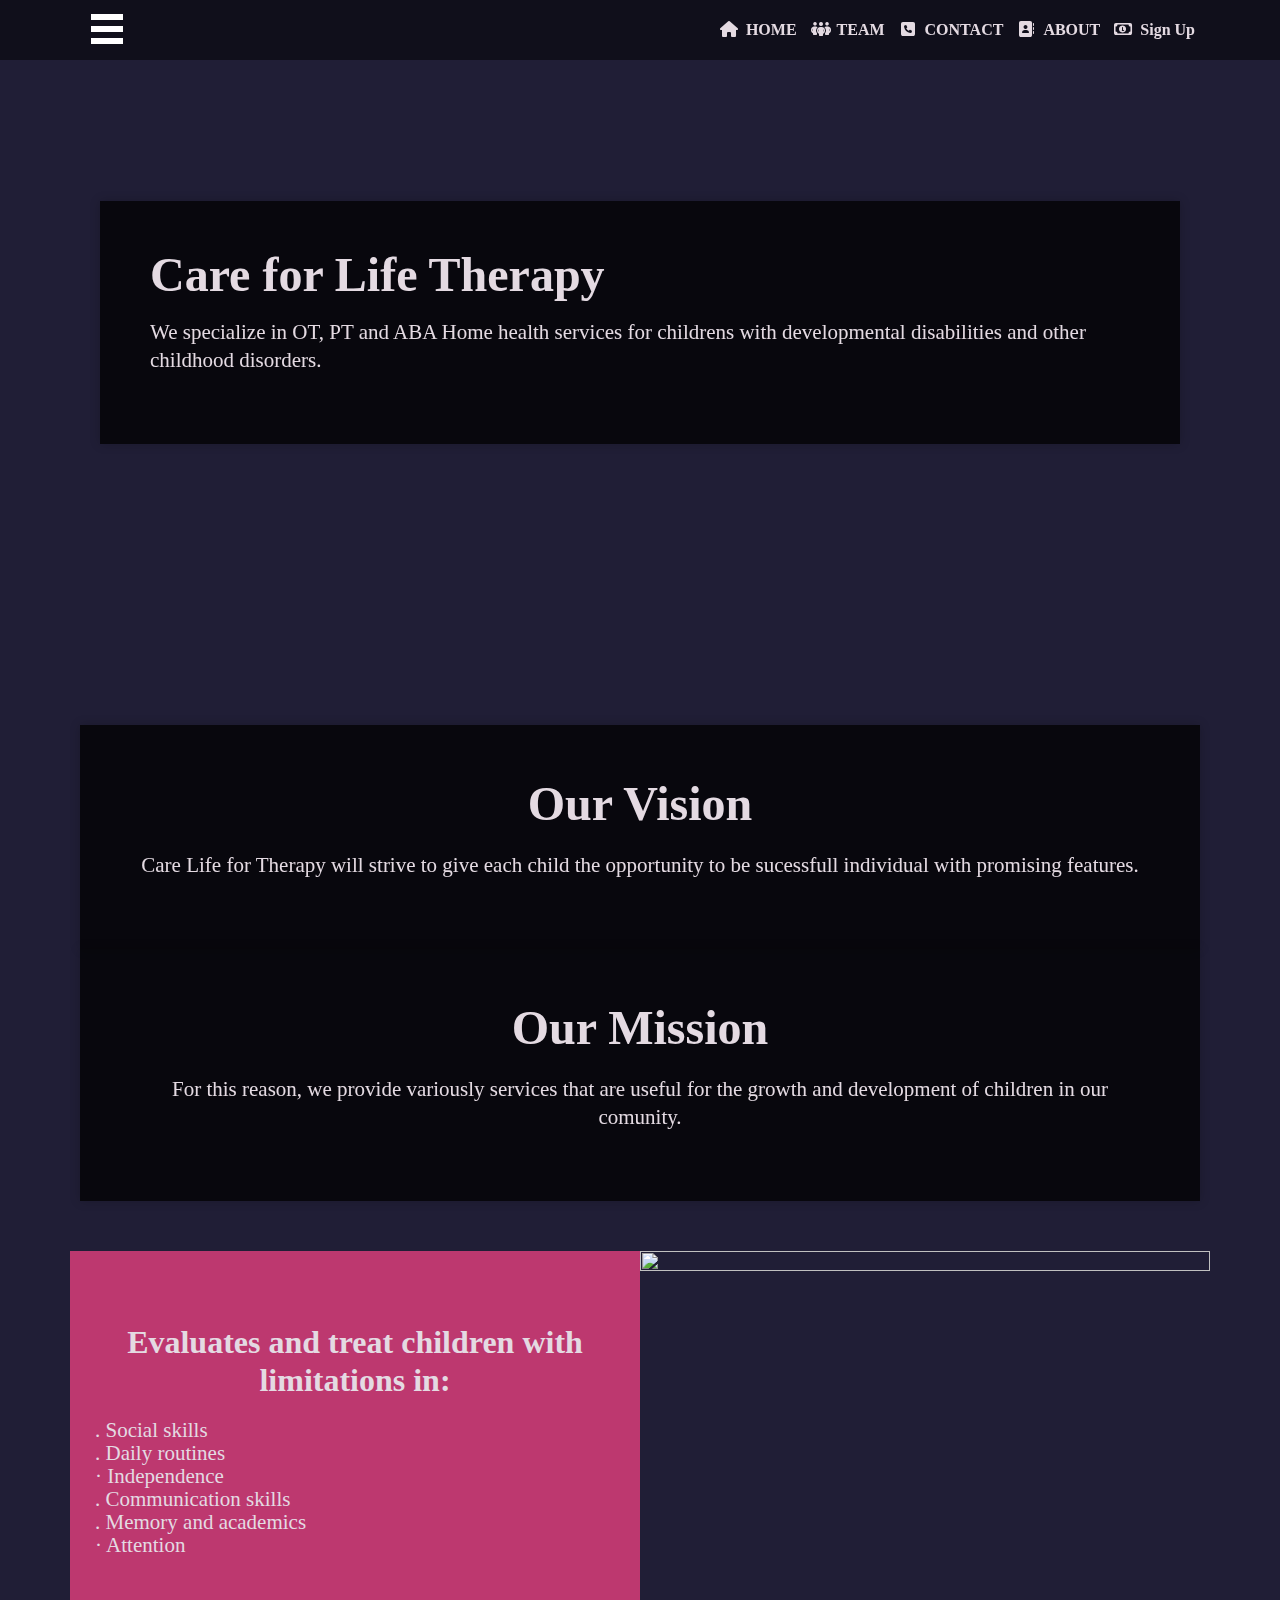
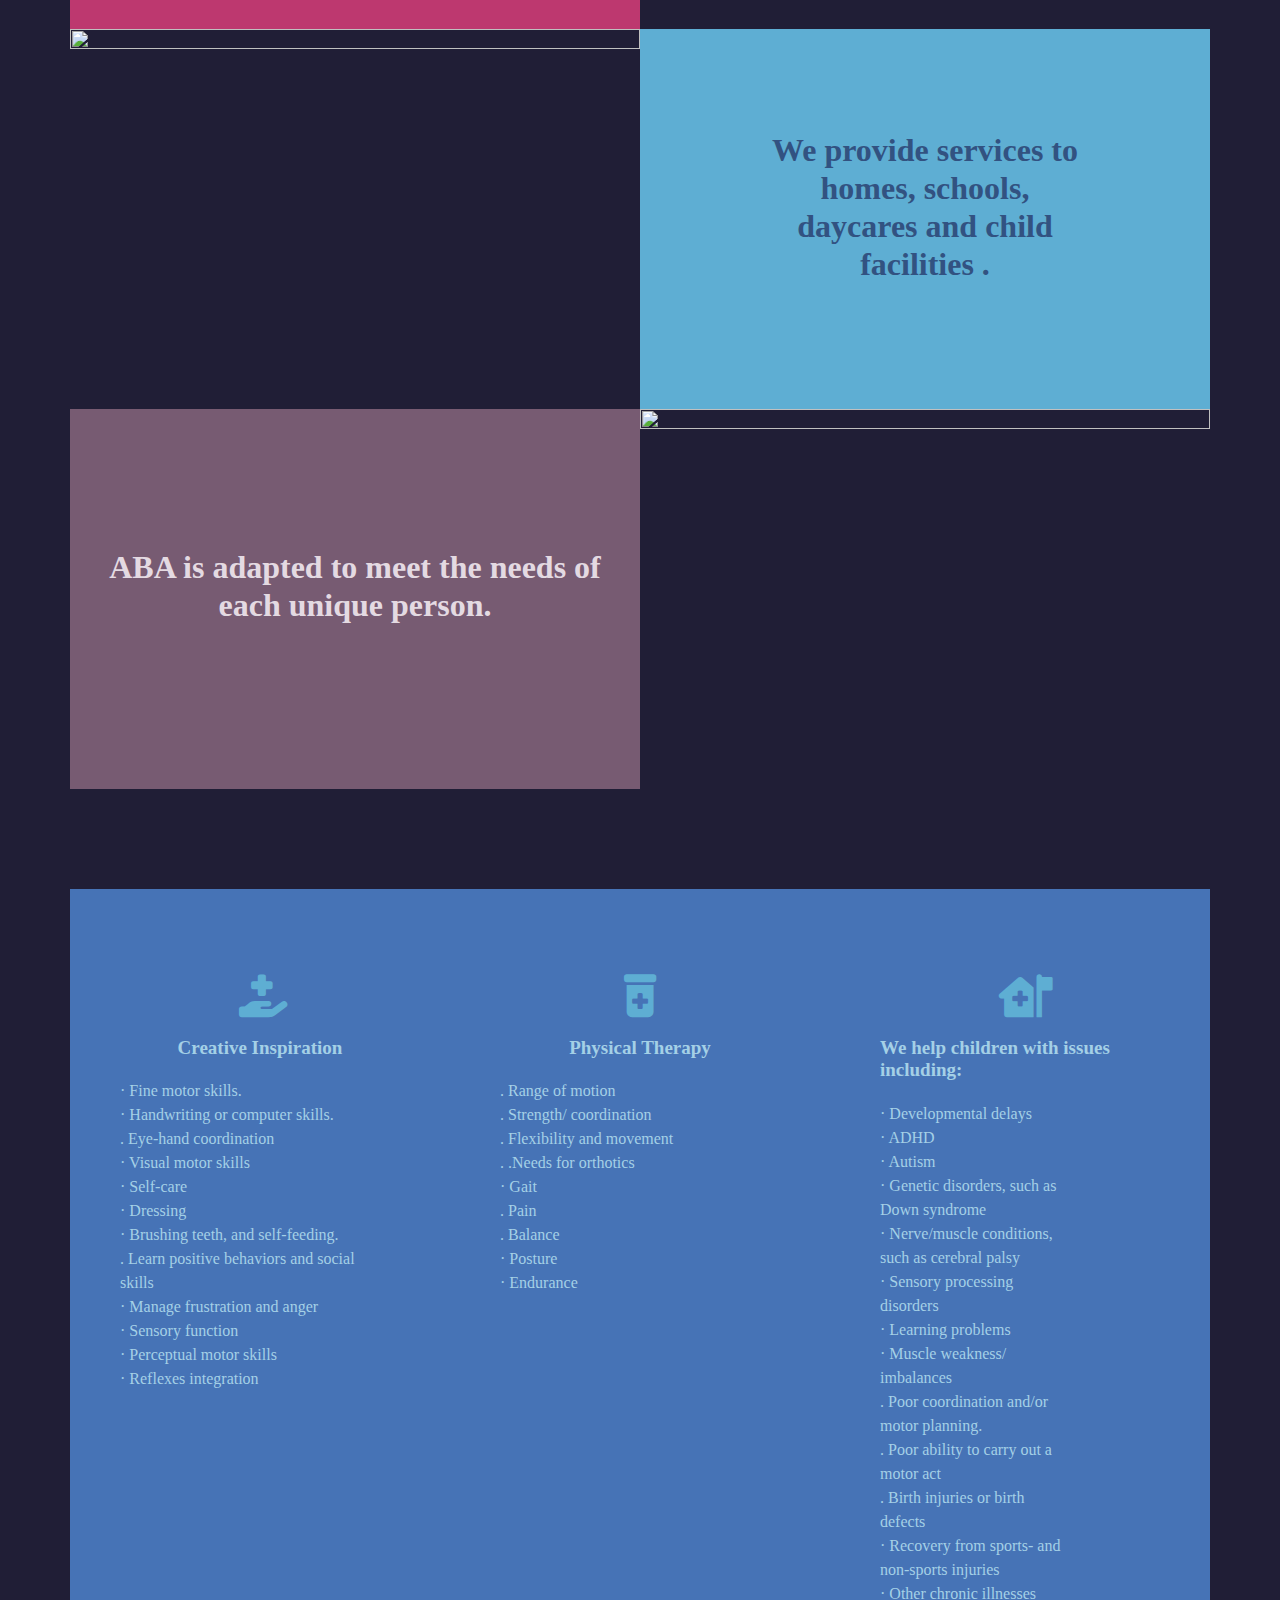
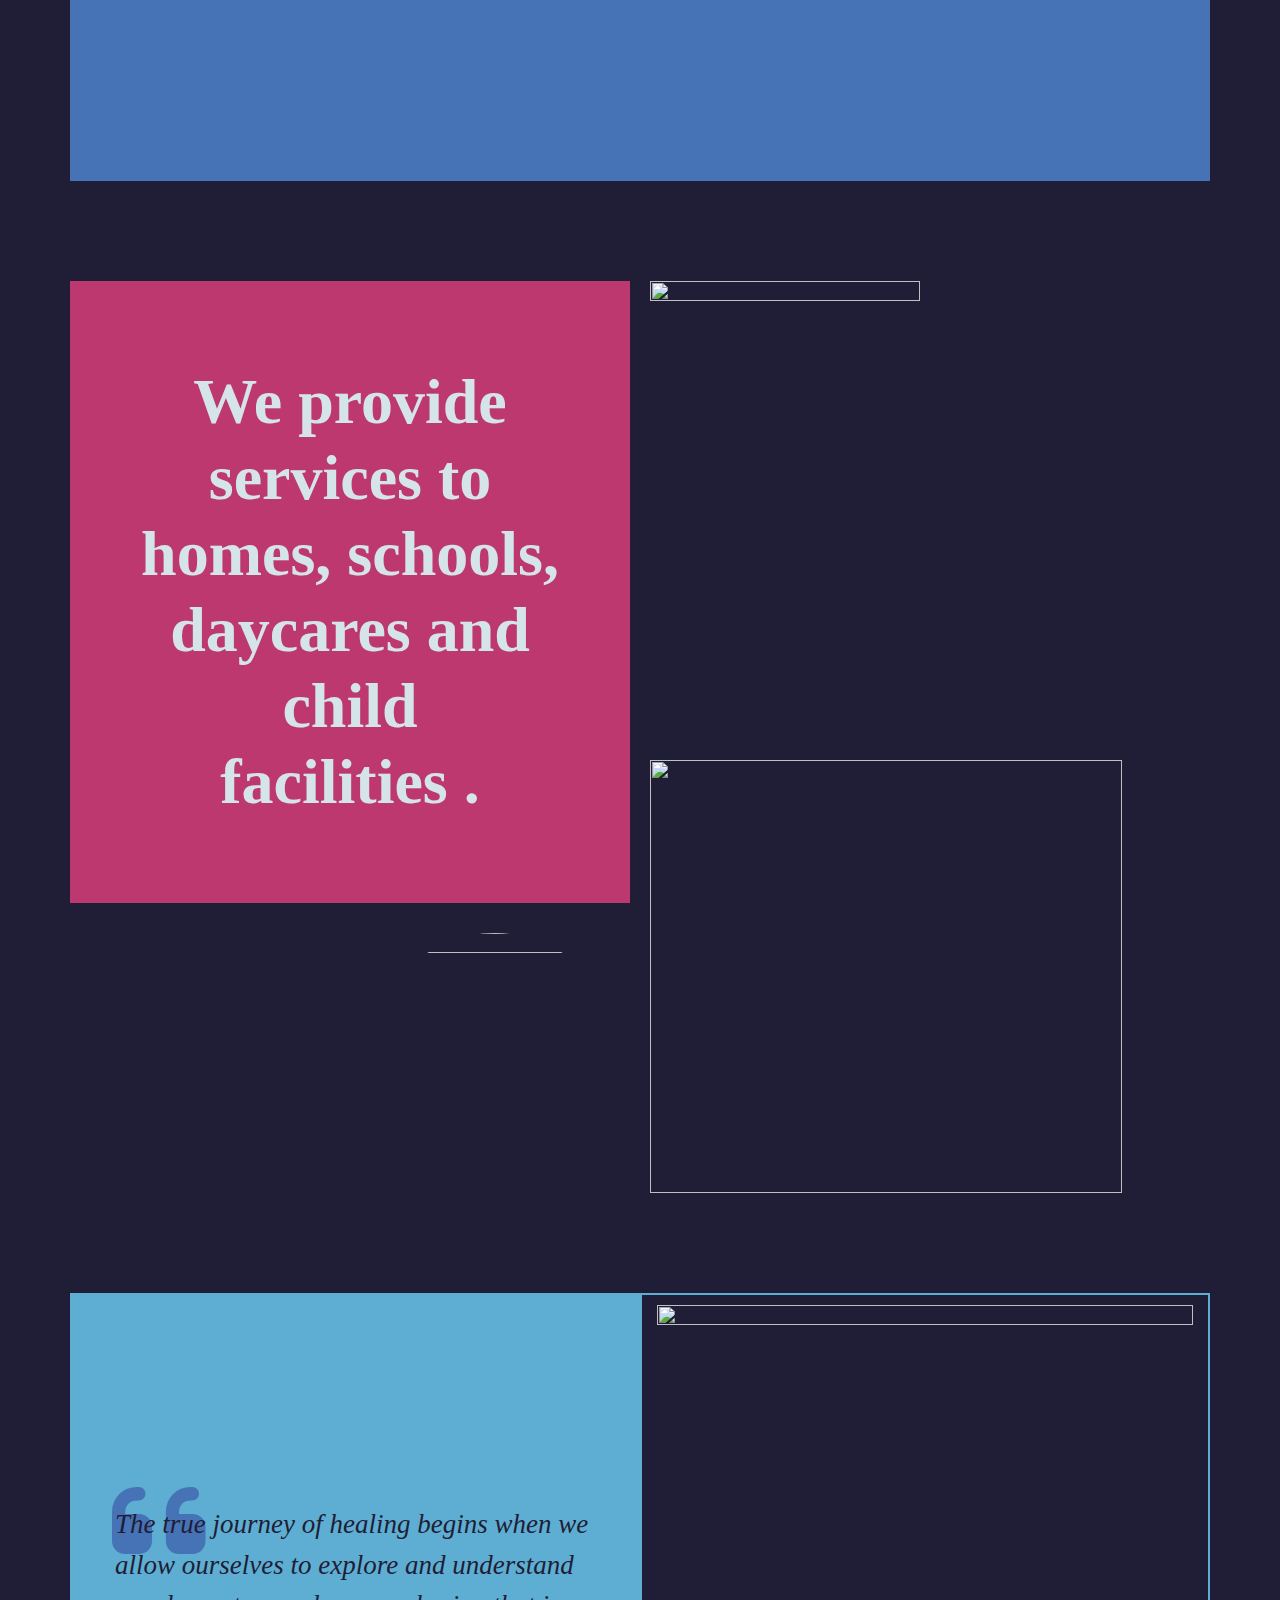
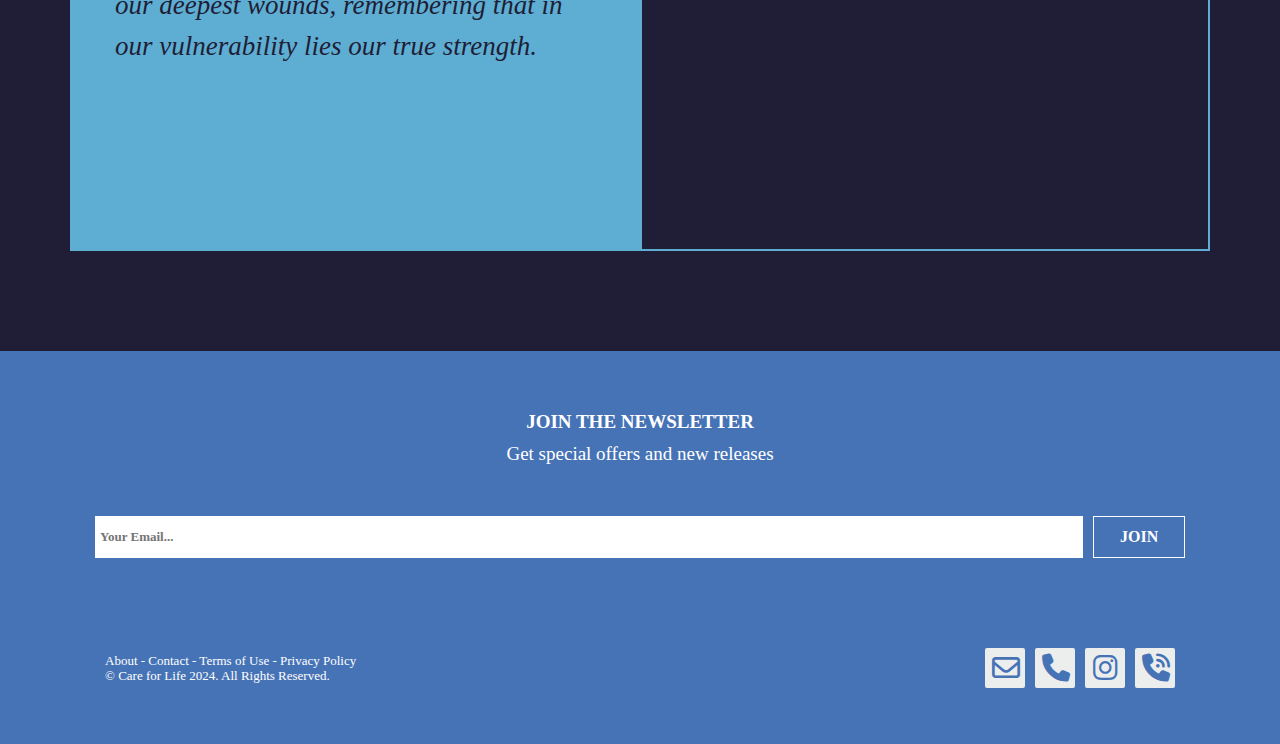
==== commit 8cd9eac4: "Update index.html" ====
--- a/index.html
+++ b/index.html
@@ -5,7 +5,7 @@
 <title>Care for Life | ABA Therapy</title>
 <meta name="author" content="José Adrian Pupo Montero">
 <meta name="viewport" content="width=device-width, initial-scale=1.0">
-<link rel="icon" href="https://i.imgur.com/Oqq2x5C.png" type="image/png">
+<link rel="shortcut icon" type="image/png" href="https://ars1play3r.github.io/images/abalogo.png">
 <link href="css/fontawesome6.min.css" rel="stylesheet">
 <link href="css/teraphy.css" rel="stylesheet">
 <link href="css/style.css" rel="stylesheet">
@@ -44,9 +44,9 @@
             <div id="wb_welcomeCarousel">
                <div id="welcomeCarousel" class="carousel slide" data-bs-ride="carousel">
                   <ol class="carousel-indicators">
-                     <li data-bs-target="#welcomeCarousel" data-bs-slide-to="0" class="active"></li>
+                     <!--li data-bs-target="#welcomeCarousel" data-bs-slide-to="0" class="active"></li>
                      <li data-bs-target="#welcomeCarousel" data-bs-slide-to="1"></li>
-                     <li data-bs-target="#welcomeCarousel" data-bs-slide-to="2"></li>
+                     <li data-bs-target="#welcomeCarousel" data-bs-slide-to="2"></li-->
                   </ol>
                   <div class="carousel-inner">
                      <div class="carousel-item frame-1 active">
@@ -59,6 +59,16 @@
                            </div>
                         </div>
                      </div>
+                  </div>
+               </div>
+            </div>
+         </div>
+      </div>
+   </div>
+   <div id="wb_quoteContainer">
+      <div id="quoteContainer">
+         <div id="wb_Text1">
+            
                      <div class="carousel-item frame-2">
                         <div class="carousel-item-inner">
                            <div id="wb_welcomeCard2" style="display:flex;width:100%;z-index:3;" class="card">
@@ -79,16 +89,7 @@
                            </div>
                         </div>
                      </div>
-                  </div>
-               </div>
-            </div>
-         </div>
-      </div>
-   </div>
-   <div id="wb_quoteContainer">
-      <div id="quoteContainer">
-         <div id="wb_Text1">
-            <span style="color:#C0C0C0;font-family:'Open Sans';font-size:32px;"><strong>What is ABA</strong></span><span style="color:#C0C0C0;font-family:Calibri;font-size:32px;"><strong> </strong></span><span style="color:#C0C0C0;font-family:'Open Sans';font-size:32px;"><strong>Therapy?</strong></span>
+            
          </div>
       </div>
    </div>
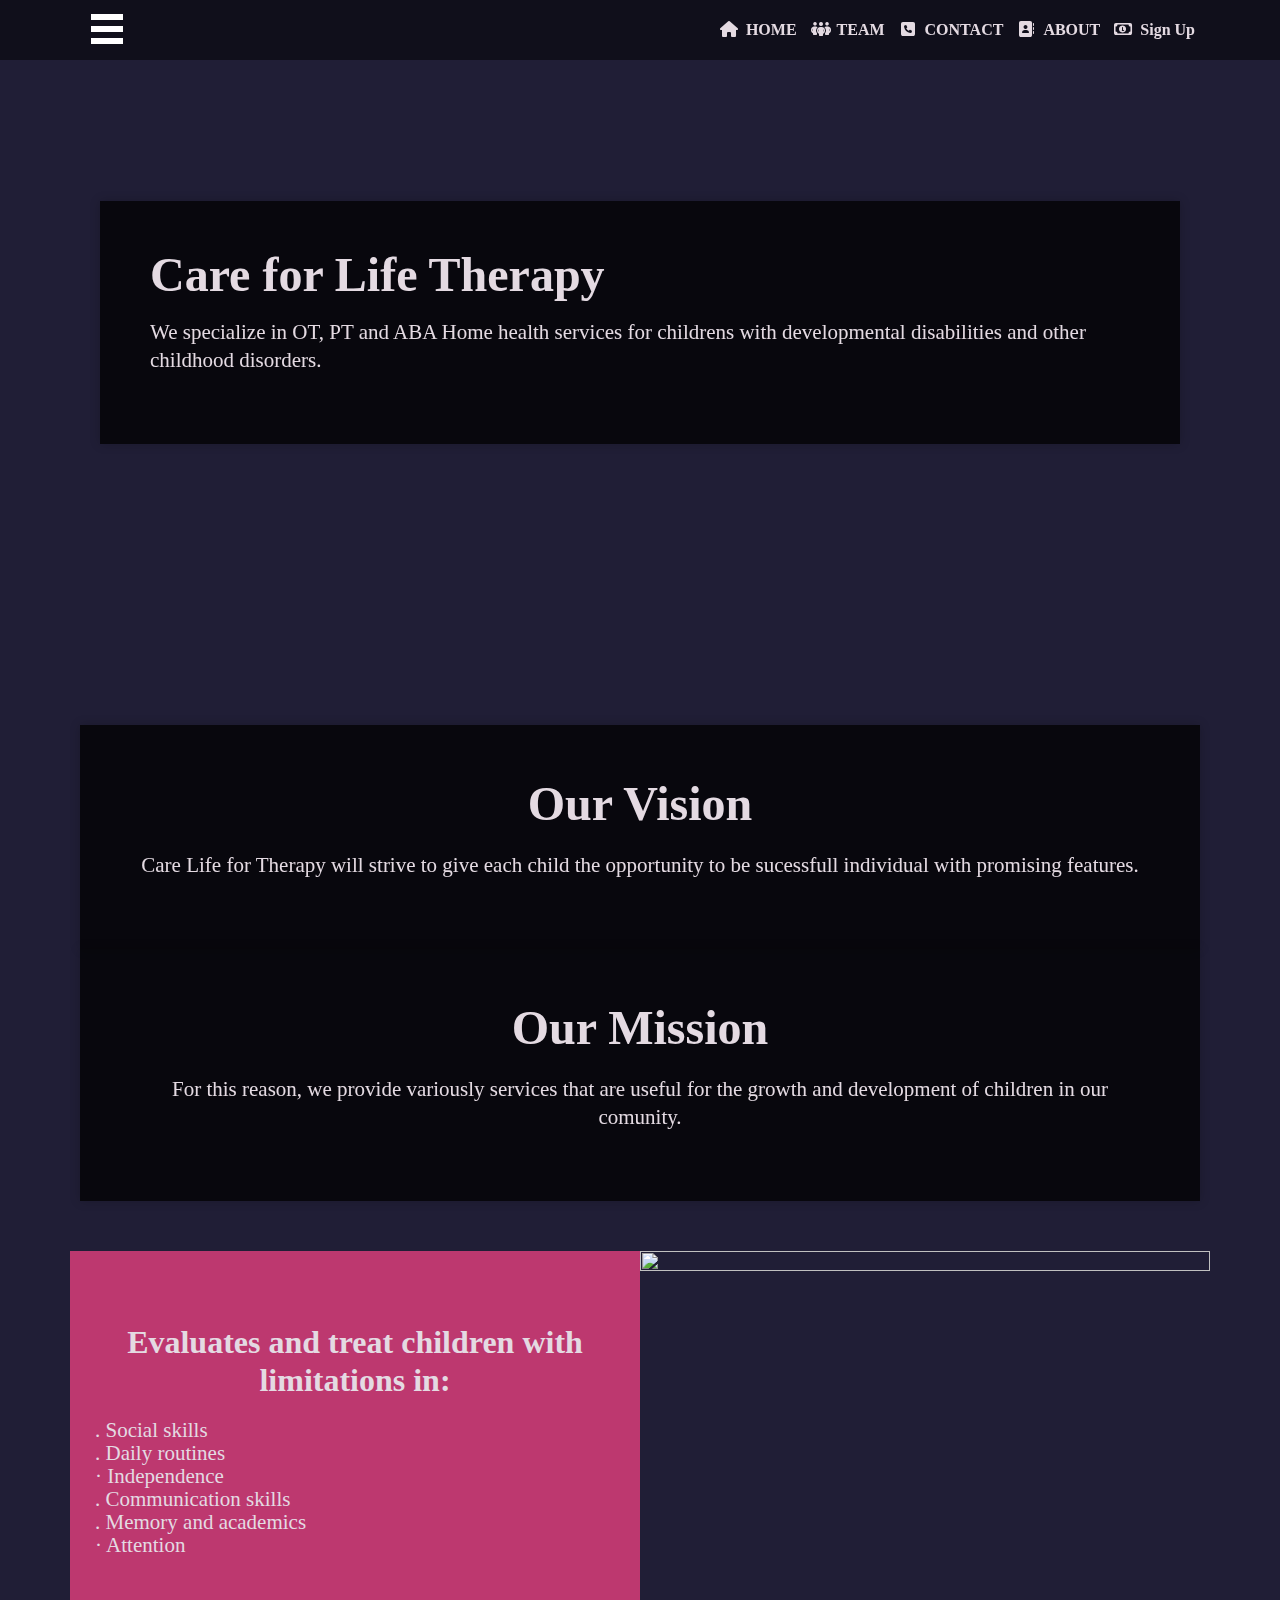
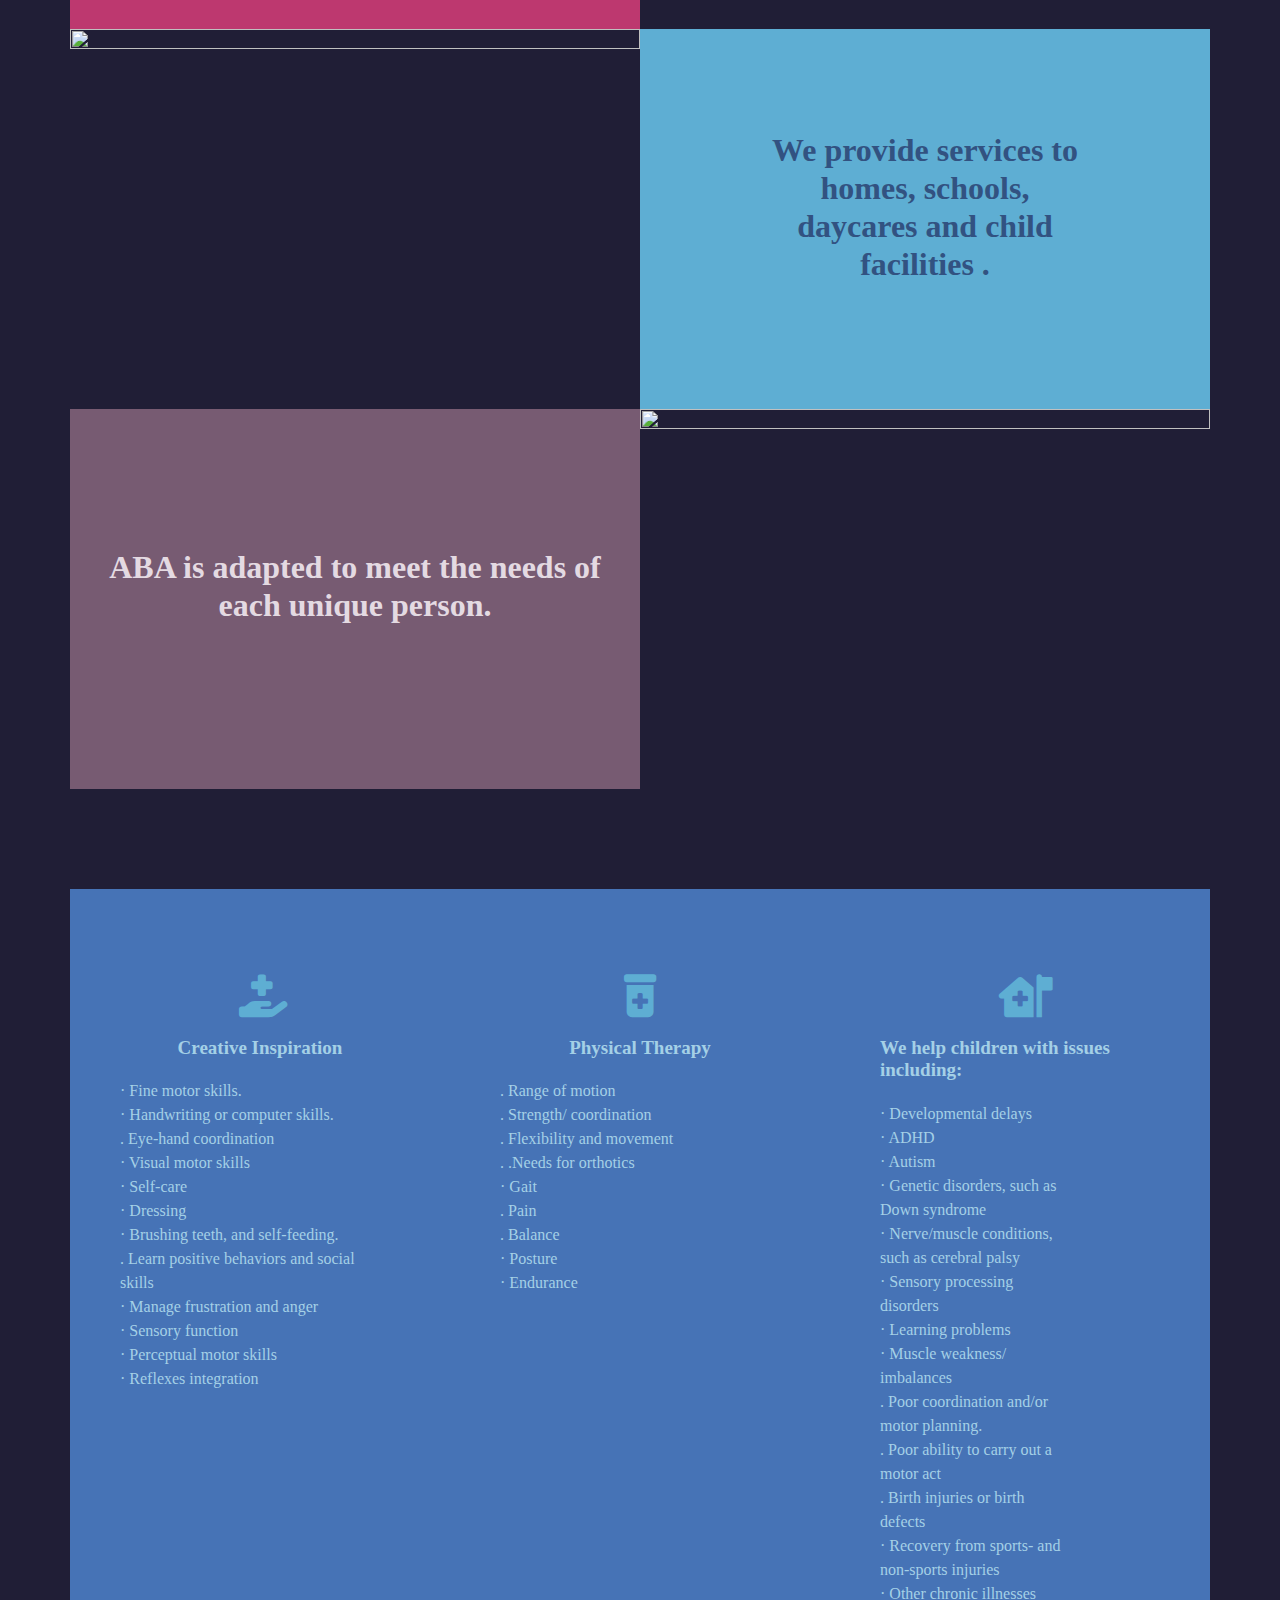
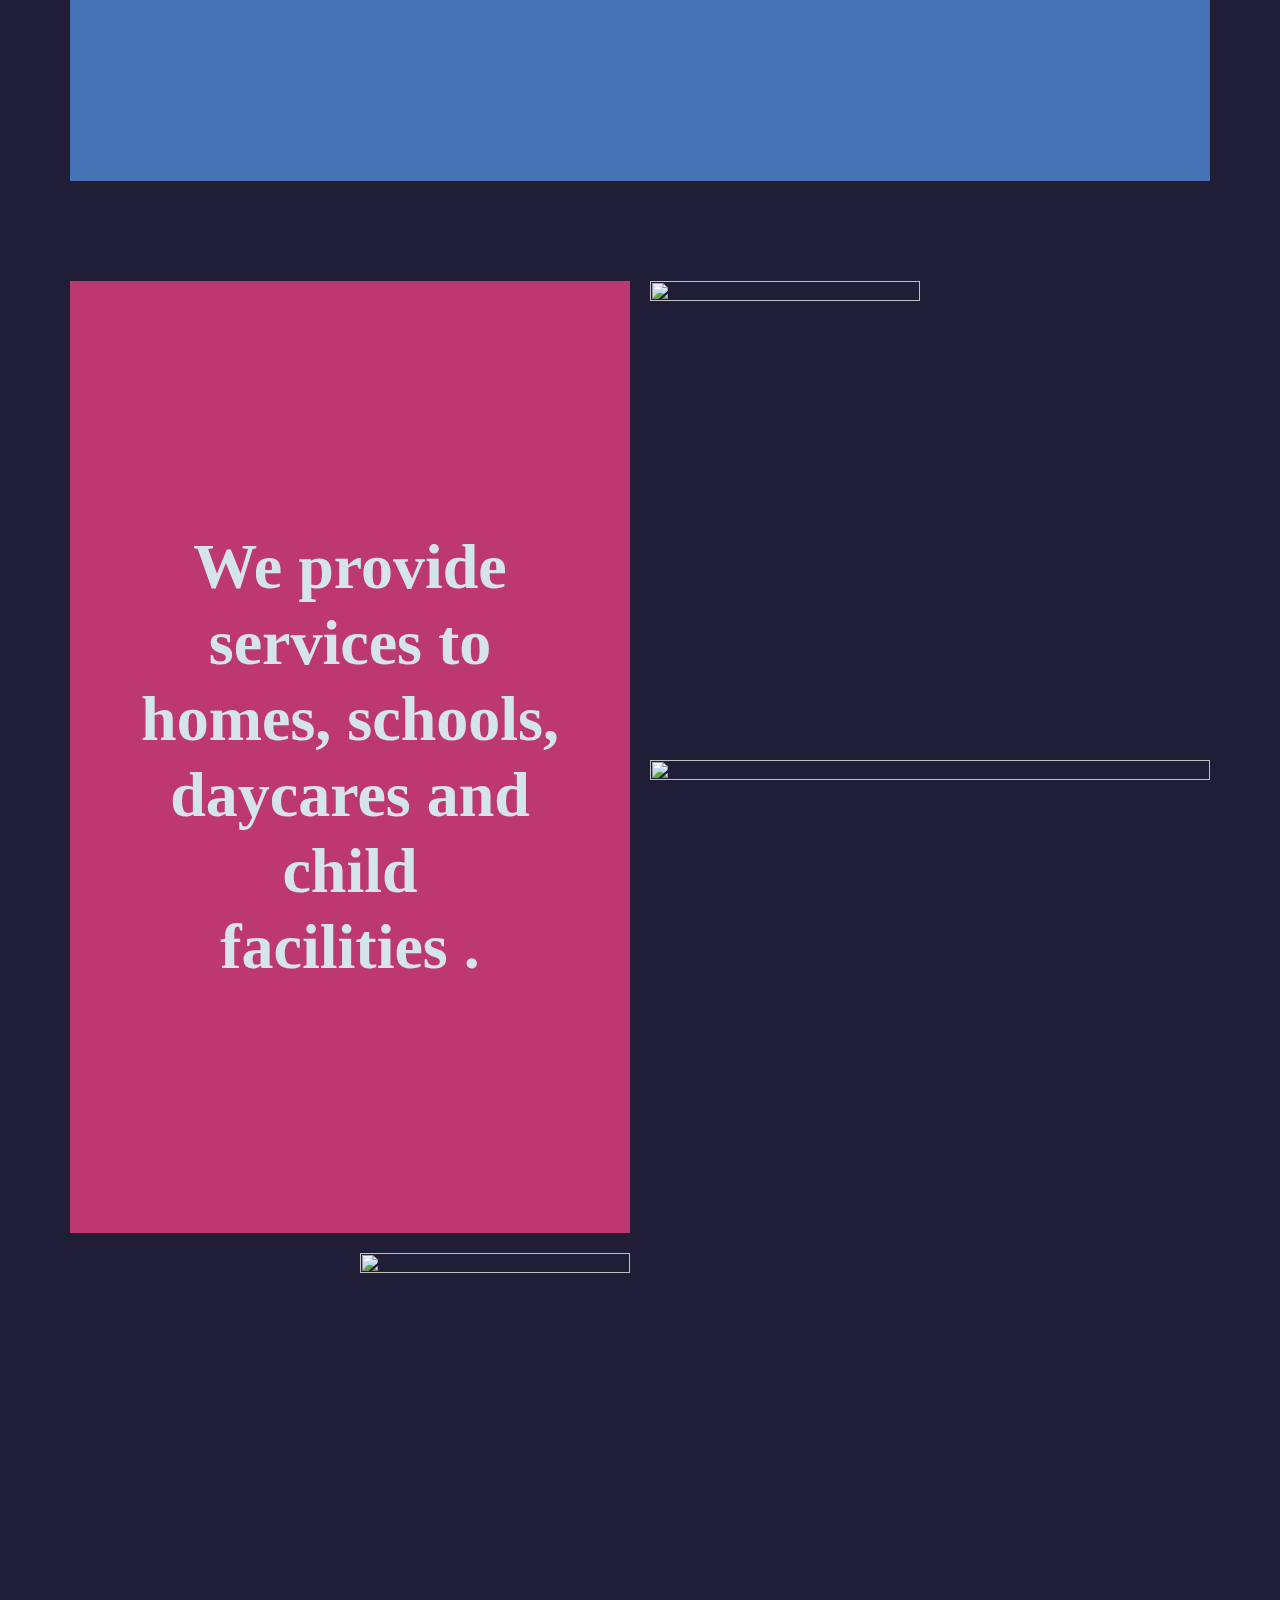
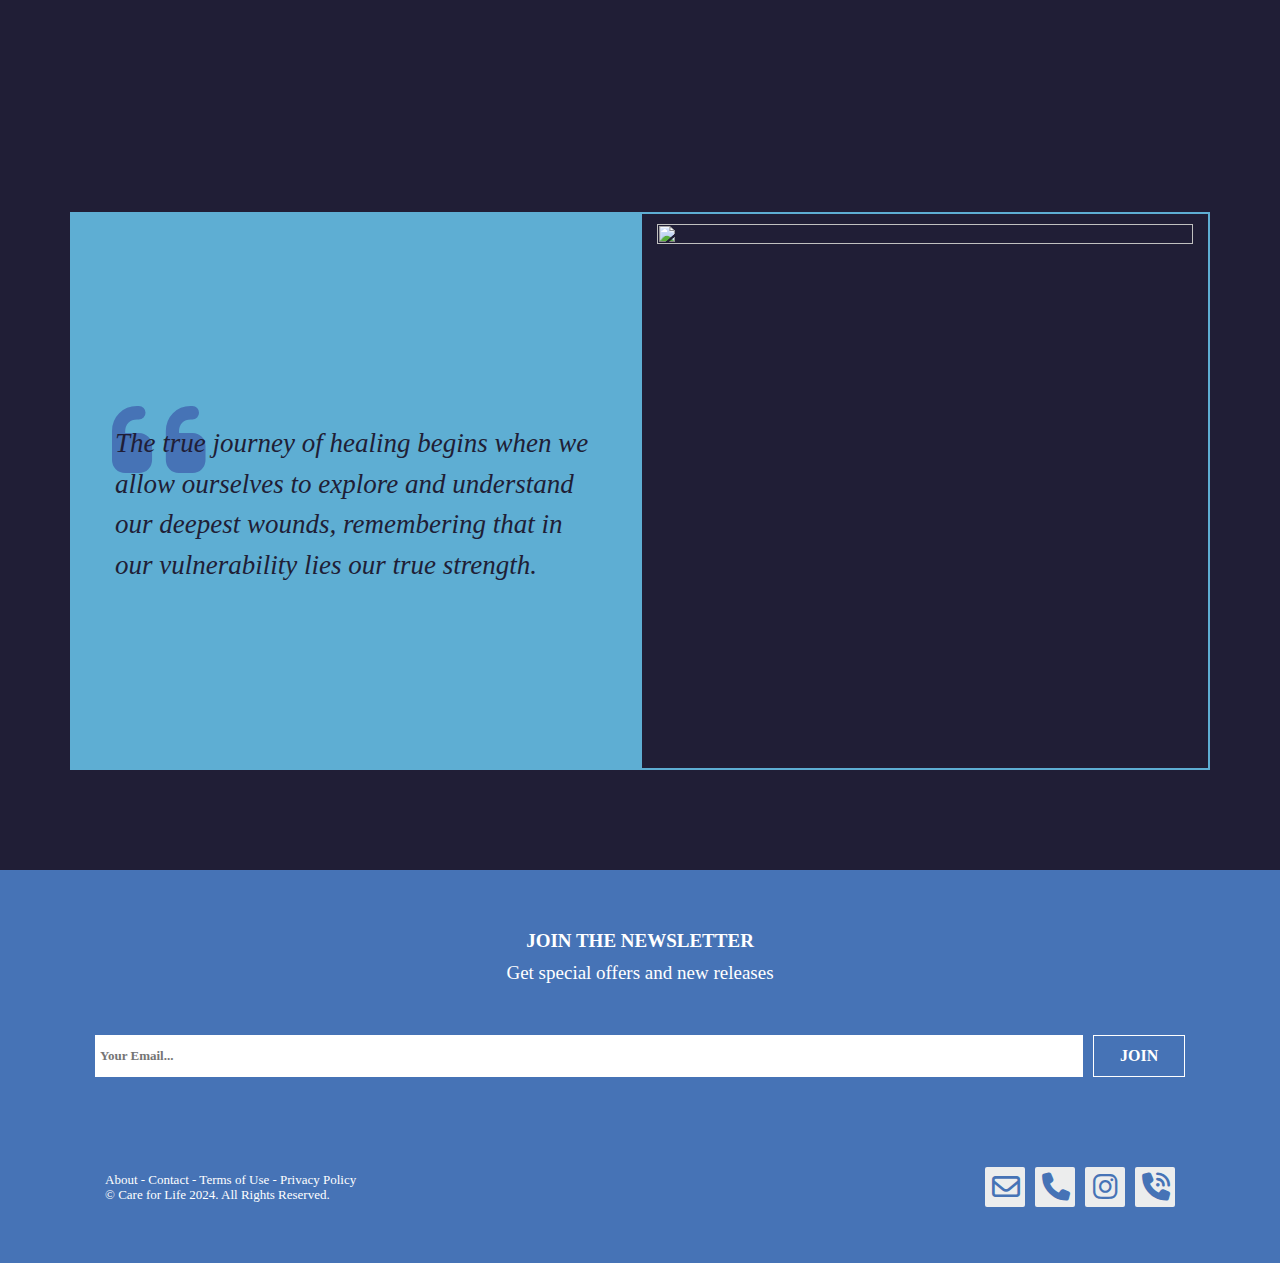
==== commit a5e84443: "Update index.html" ====
--- a/index.html
+++ b/index.html
@@ -30,7 +30,7 @@
             <ul id="headerMenu1" role="menubar" class="nav">
                <li role="menuitem" class="nav-item firstmain"><a class="nav-link" href="#welcomeLayoutGrid" target="_self"><i class="fa fa-home"></i>&nbsp;HOME</a>               </li>
                <li role="menuitem" class="nav-item"><a class="nav-link" href="#teamLayoutGrid" target="_self"><i class="fa fa-people-group"></i>&nbsp;TEAM</a>               </li>
-               <li role="menuitem" class="nav-item"><a class="nav-link" href="#collageFlexGrid" target="_self"><i class="fa fa-phone-square"></i>&nbsp;CONTACT</a>               </li>
+               <li role="menuitem" class="nav-item"><a class="nav-link" href="contact.html" target="_self"><i class="fa fa-phone-square"></i>&nbsp;CONTACT</a>               </li>
                <li role="menuitem" class="nav-item"><a class="nav-link" href="#aboutLayoutGrid1" target="_self"><i class="fa fa-address-book"></i>&nbsp;ABOUT</a>               </li>
                <li role="menuitem" class="nav-item"><a class="nav-link" href="login.html" target="_self"><i class="fa fa-regular fa-money-bill-1"></i>&nbsp;Sign Up</a>               </li>
             </ul>
@@ -43,11 +43,6 @@
          <div class="col-1">
             <div id="wb_welcomeCarousel">
                <div id="welcomeCarousel" class="carousel slide" data-bs-ride="carousel">
-                  <ol class="carousel-indicators">
-                     <!--li data-bs-target="#welcomeCarousel" data-bs-slide-to="0" class="active"></li>
-                     <li data-bs-target="#welcomeCarousel" data-bs-slide-to="1"></li>
-                     <li data-bs-target="#welcomeCarousel" data-bs-slide-to="2"></li-->
-                  </ol>
                   <div class="carousel-inner">
                      <div class="carousel-item frame-1 active">
                         <div class="carousel-item-inner">
@@ -68,16 +63,12 @@
    <div id="wb_quoteContainer">
       <div id="quoteContainer">
          <div id="wb_Text1">
-            
-                     <div class="carousel-item frame-2">
-                        <div class="carousel-item-inner">
-                           <div id="wb_welcomeCard2" style="display:flex;width:100%;z-index:3;" class="card">
+
+                     <div id="wb_welcomeCard2" style="display:flex;width:100%;z-index:3;" class="card">
                               <div id="welcomeCard2-card-body">
                                  <div id="welcomeCard2-card-item0">Our Vision</div>
                                  <div id="welcomeCard2-card-item1">Care Life for Therapy will strive to give each child the opportunity to be sucessfull individual with promising features.</div>
                               </div>
-                           </div>
-                        </div>
                      </div>
                      <div class="carousel-item frame-3">
                         <div class="carousel-item-inner">
@@ -151,7 +142,7 @@
                <div class="col-1-padding">
                   <div id="wb_featuresCard1" style="display:flex;width:100%;z-index:17;" class="card">
                      <div id="featuresCard1-card-body">
-                        <div id="featuresCard1-card-item0"><a href="index.html"><i class="fa fa-hand-holding-medical"></i></a></div>
+                        <div id="featuresCard1-card-item0"><a href="index.php"><i class="fa fa-hand-holding-medical"></i></a></div>
                         <div id="featuresCard1-card-item1">Creative Inspiration</div>
                         <div id="featuresCard1-card-item2">· Fine motor skills.<br>· Handwriting or computer skills.<br>. Eye-hand coordination<br>· Visual motor skills<br>· Self-care<br>· Dressing<br>· Brushing teeth, and self-feeding.<br>. Learn positive behaviors and social<br> skills <br>· Manage frustration and anger<br>· Sensory function<br>· Perceptual motor skills<br>· Reflexes integration</div>
                      </div>
@@ -162,7 +153,7 @@
                <div class="col-2-padding">
                   <div id="wb_featuresCard2" style="display:flex;width:100%;z-index:18;" class="card">
                      <div id="featuresCard2-card-body">
-                        <div id="featuresCard2-card-item0"><a href="index.html"><i class="fa fa-prescription-bottle-medical"></i></a></div>
+                        <div id="featuresCard2-card-item0"><a href="index.php"><i class="fa fa-prescription-bottle-medical"></i></a></div>
                         <div id="featuresCard2-card-item1">Physical Therapy</div>
                         <div id="featuresCard2-card-item2">. Range of motion<br>. Strength/ coordination<br>. Flexibility and movement<br>. .Needs for orthotics<br>· Gait<br>. Pain<br>. Balance<br>· Posture<br>· Endurance</div>
                      </div>
@@ -173,7 +164,7 @@
                <div class="col-3-padding">
                   <div id="wb_featuresCard3" style="display:flex;width:100%;z-index:19;" class="card">
                      <div id="featuresCard3-card-body">
-                        <div id="featuresCard3-card-item0"><a href="index.html"><i class="fa fa-house-medical-flag"></i></a></div>
+                        <div id="featuresCard3-card-item0"><a href="index.php"><i class="fa fa-house-medical-flag"></i></a></div>
                         <div id="featuresCard3-card-item1">We help children with issues <br>including:</div>
                         <div id="featuresCard3-card-item2">· Developmental delays<br>· ADHD<br>· Autism<br>· Genetic disorders, such as<br>Down syndrome<br>· Nerve/muscle conditions,<br>such as cerebral palsy<br>· Sensory processing<br>disorders<br>· Learning problems<br>· Muscle weakness/<br>imbalances<br>. Poor coordination and/or<br>motor planning.<br>. Poor ability to carry out a<br>motor act<br>. Birth injuries or birth<br>defects<br>· Recovery from sports- and<br>non-sports injuries<br>· Other chronic illnesses</div>
                      </div>
@@ -195,14 +186,14 @@
                <img src="images/child.jpeg" id="collageImage1" alt="" width="227" height="386">
             </div>
          </div>
+         <div class="item-2">
+            <div id="wb_collageImage1" style="display:block;width:100%;height:auto;z-index:21;">
+               <img src="images/circulo.png" id="collageImage1" alt="" width="227" height="386">
+            </div>
+         </div>
          <div class="item-3">
-            <div id="wb_collageImage2" style="display:inline-block;width:472px;height:433px;z-index:22;">
-               <img src="images/contact.png" id="collageImage2" alt="" width="472" height="434">
-            </div>
-         </div>
-         <div class="item-2">
-            <div id="wb_collageImage3" style="display:block;width:100%;height:auto;z-index:23;">
-               <img src="images/CIRCULO%202.png" id="collageImage3" alt="" width="207" height="207">
+            <div id="wb_collageImage1" style="display:block;width:100%;height:auto;z-index:21;">
+               <img src="images/child.jpeg" id="collageImage1" alt="" width="227" height="386">
             </div>
          </div>
       </div>
@@ -264,7 +255,7 @@
          <ul class="drilldown-menu" role="menu">
             <li><a role="menuitem" href="#welcomeLayoutGrid" class="headerMenu2-effect"><i class="fa fa-home overlay-icon"></i>&nbsp;HOME</a></li>
             <li><a role="menuitem" href="#teamLayoutGrid" class="headerMenu2-effect"><i class="fa fa-people-group overlay-icon"></i>&nbsp;TEAM</a></li>
-            <li><a role="menuitem" href="#newsletterContainer" class="headerMenu2-effect"><i class="fa fa-phone-square overlay-icon"></i>&nbsp;CONTACT</a></li>
+            <li><a role="menuitem" href="contact.html" class="headerMenu2-effect"><i class="fa fa-phone-square overlay-icon"></i>&nbsp;CONTACT</a></li>
             <li><a role="menuitem" href="#aboutLayoutGrid1" class="headerMenu2-effect"><i class="fa fa-address-book overlay-icon"></i>&nbsp;ABOUT</a></li>
             <li role="menuitem" class="nav-item"><a class="nav-link" href="login.html" target="_self"><i class="fa fa-regular fa-money-bill-1"></i>&nbsp;Sign Up</a>               </li>
          </ul>
